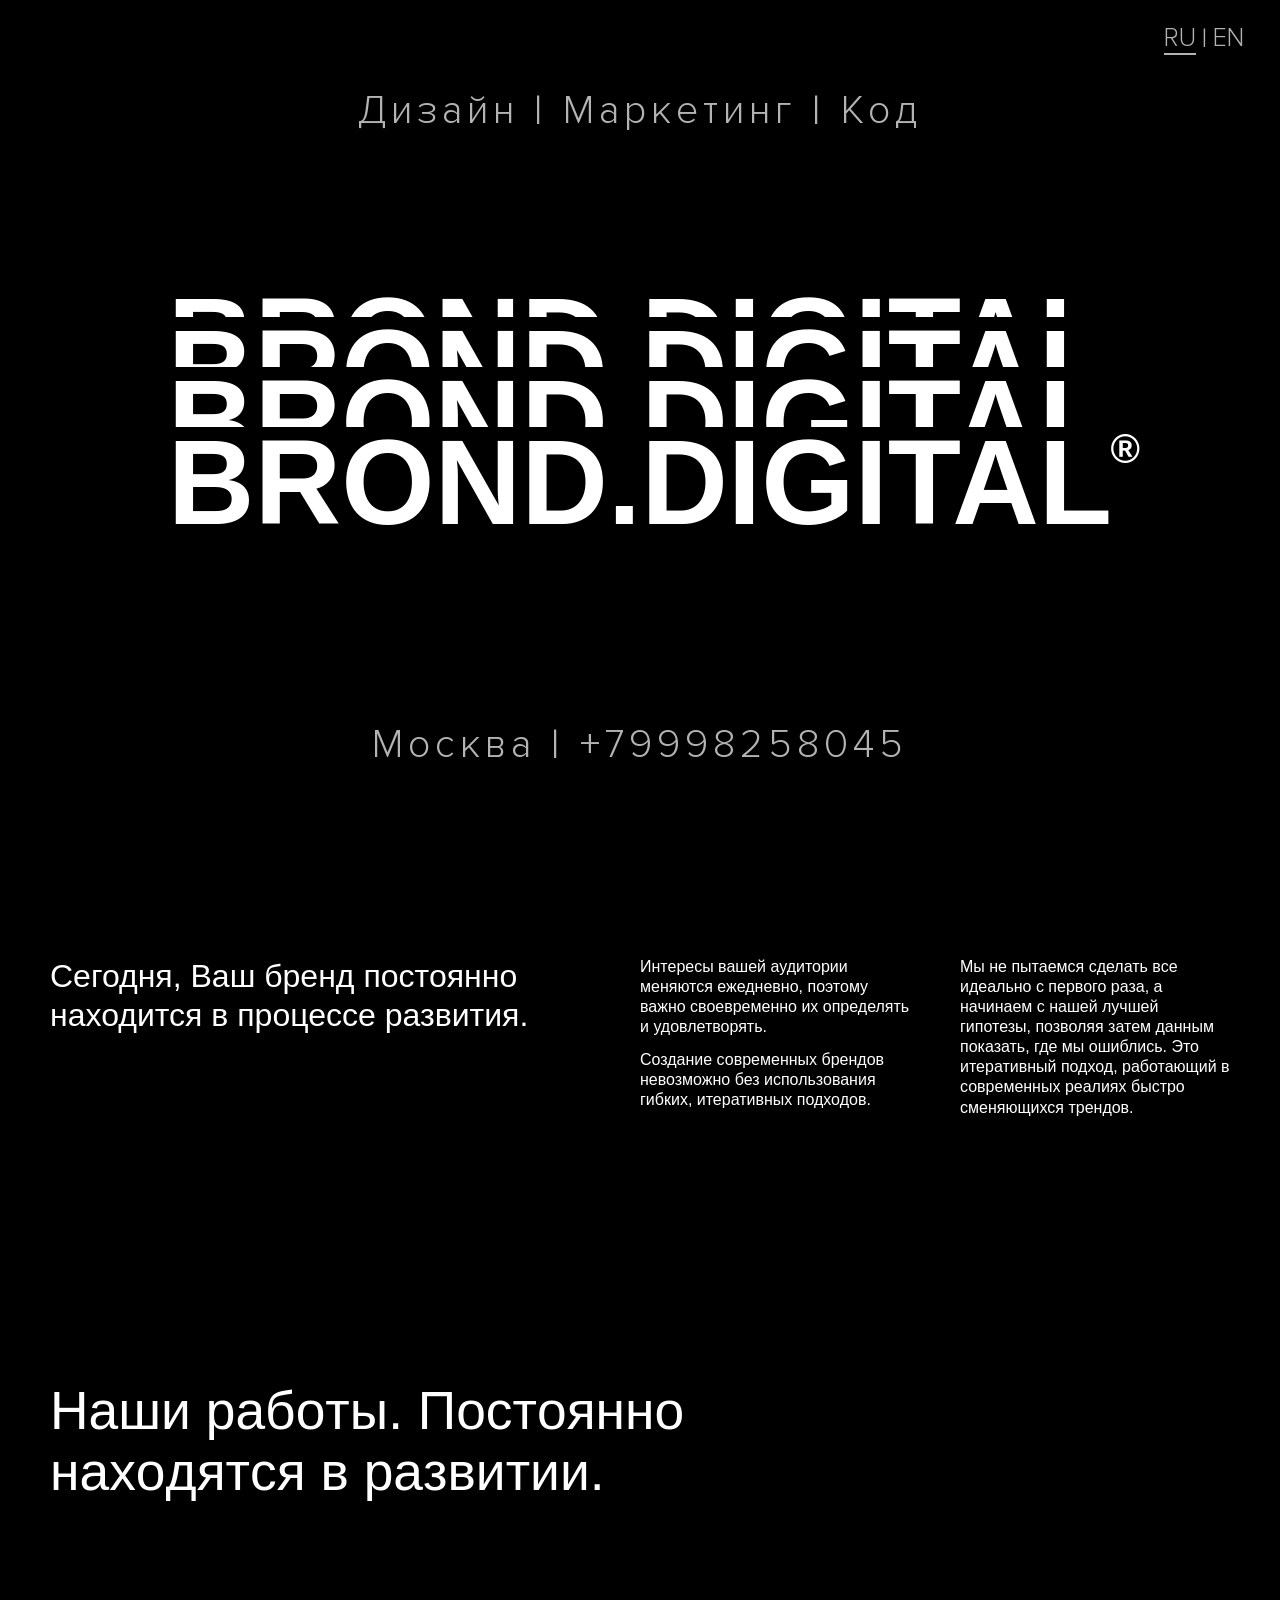
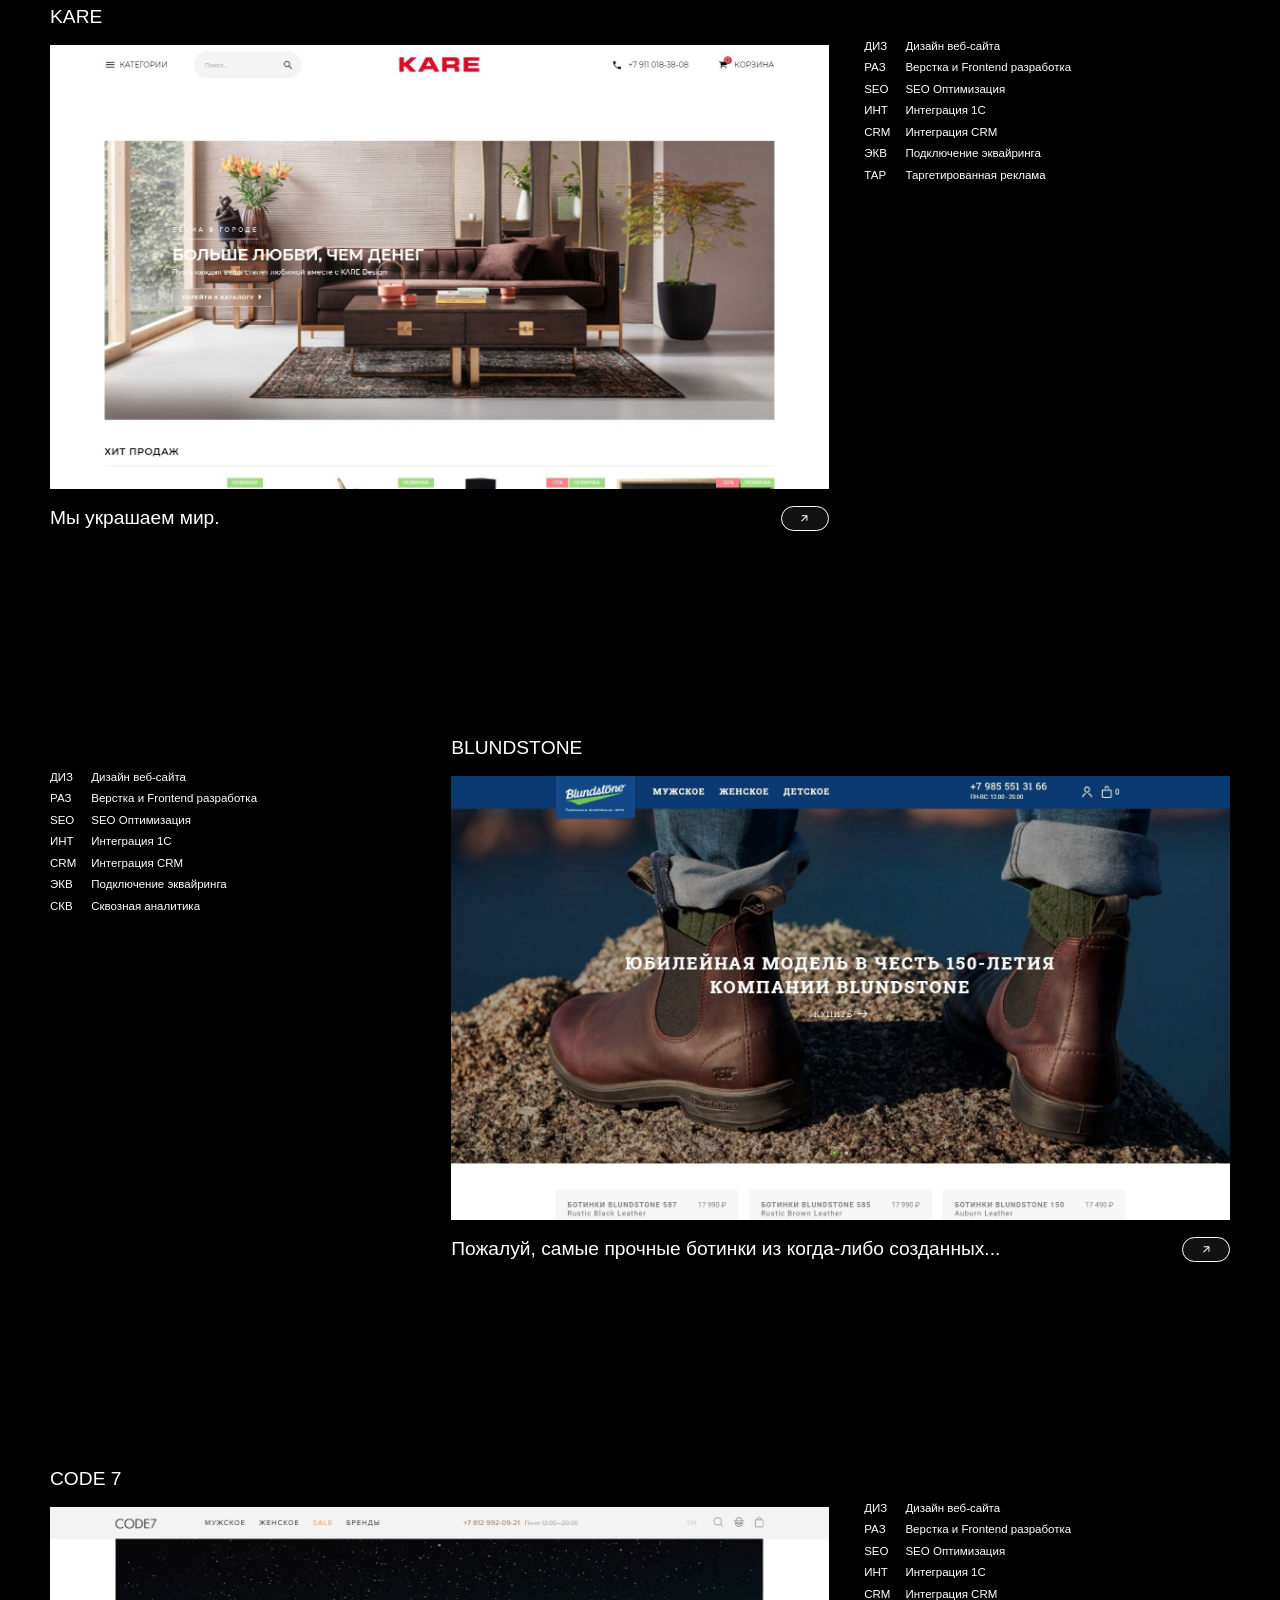
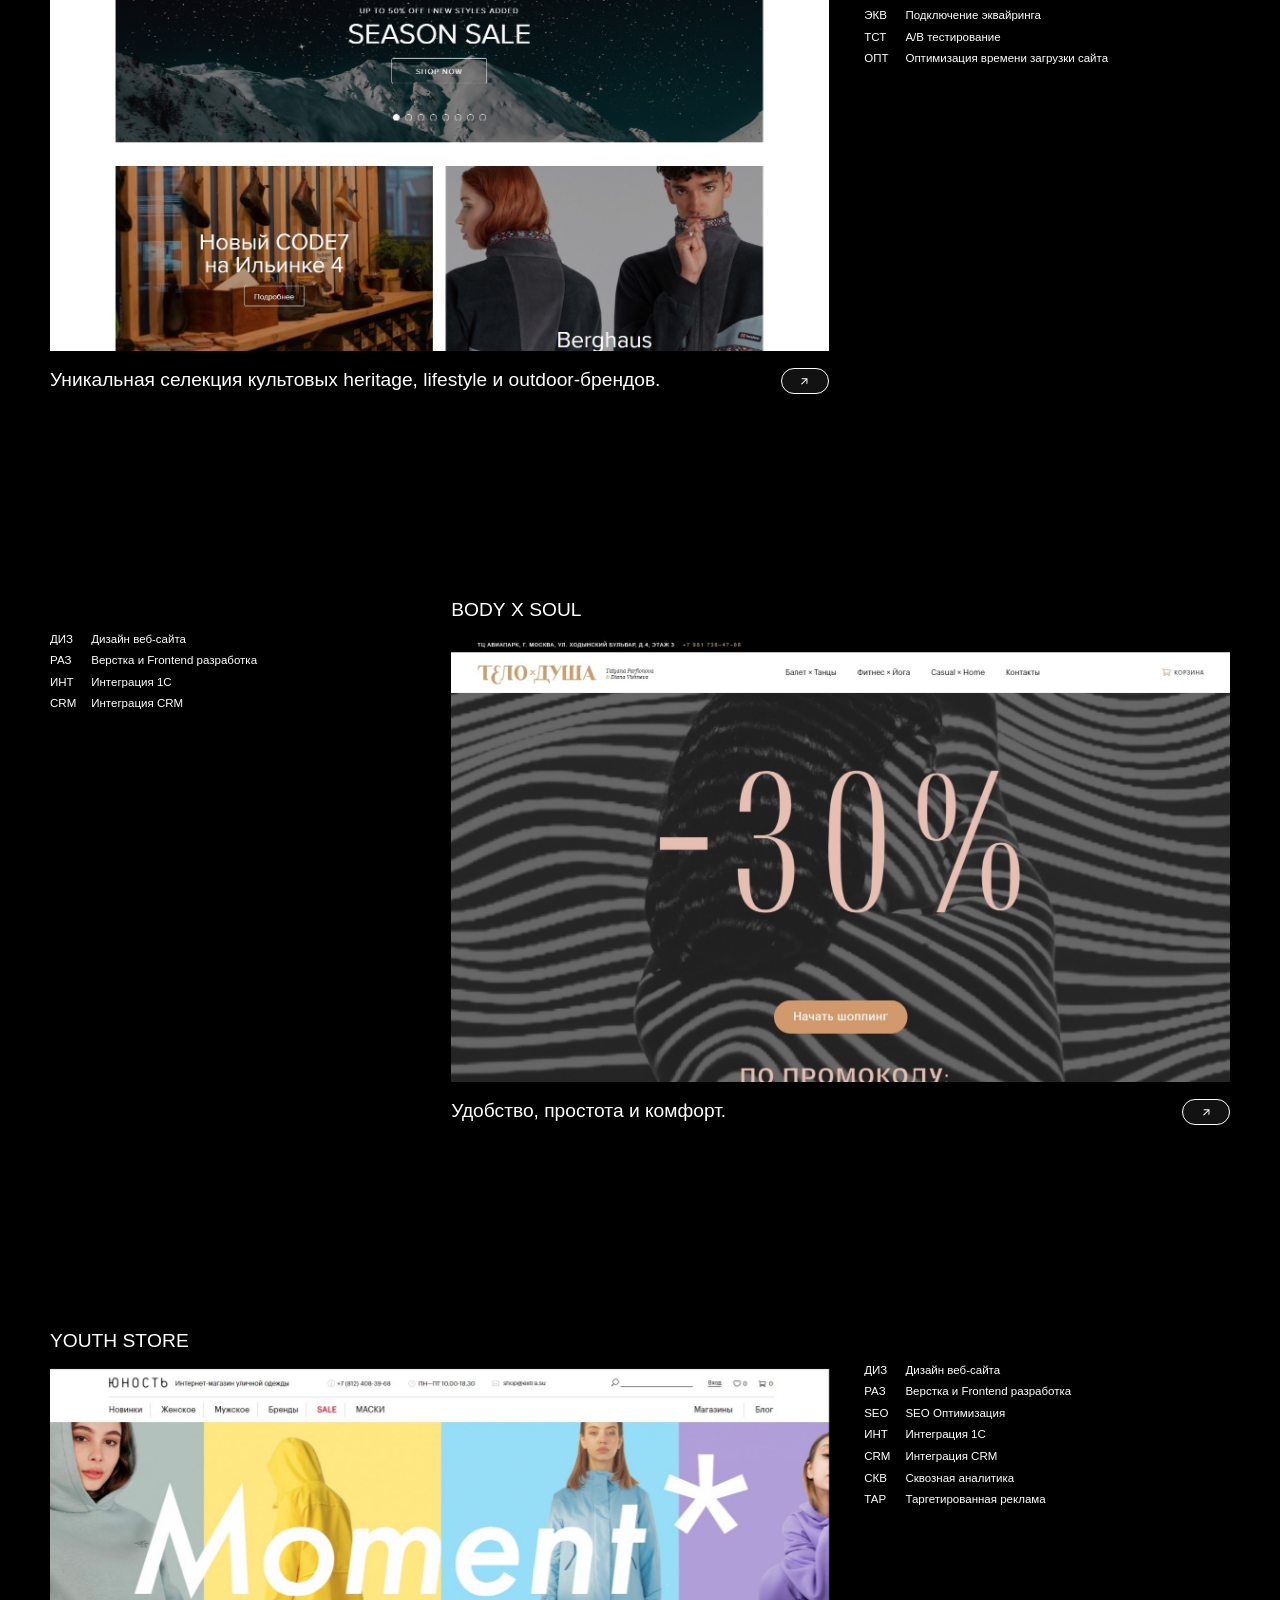
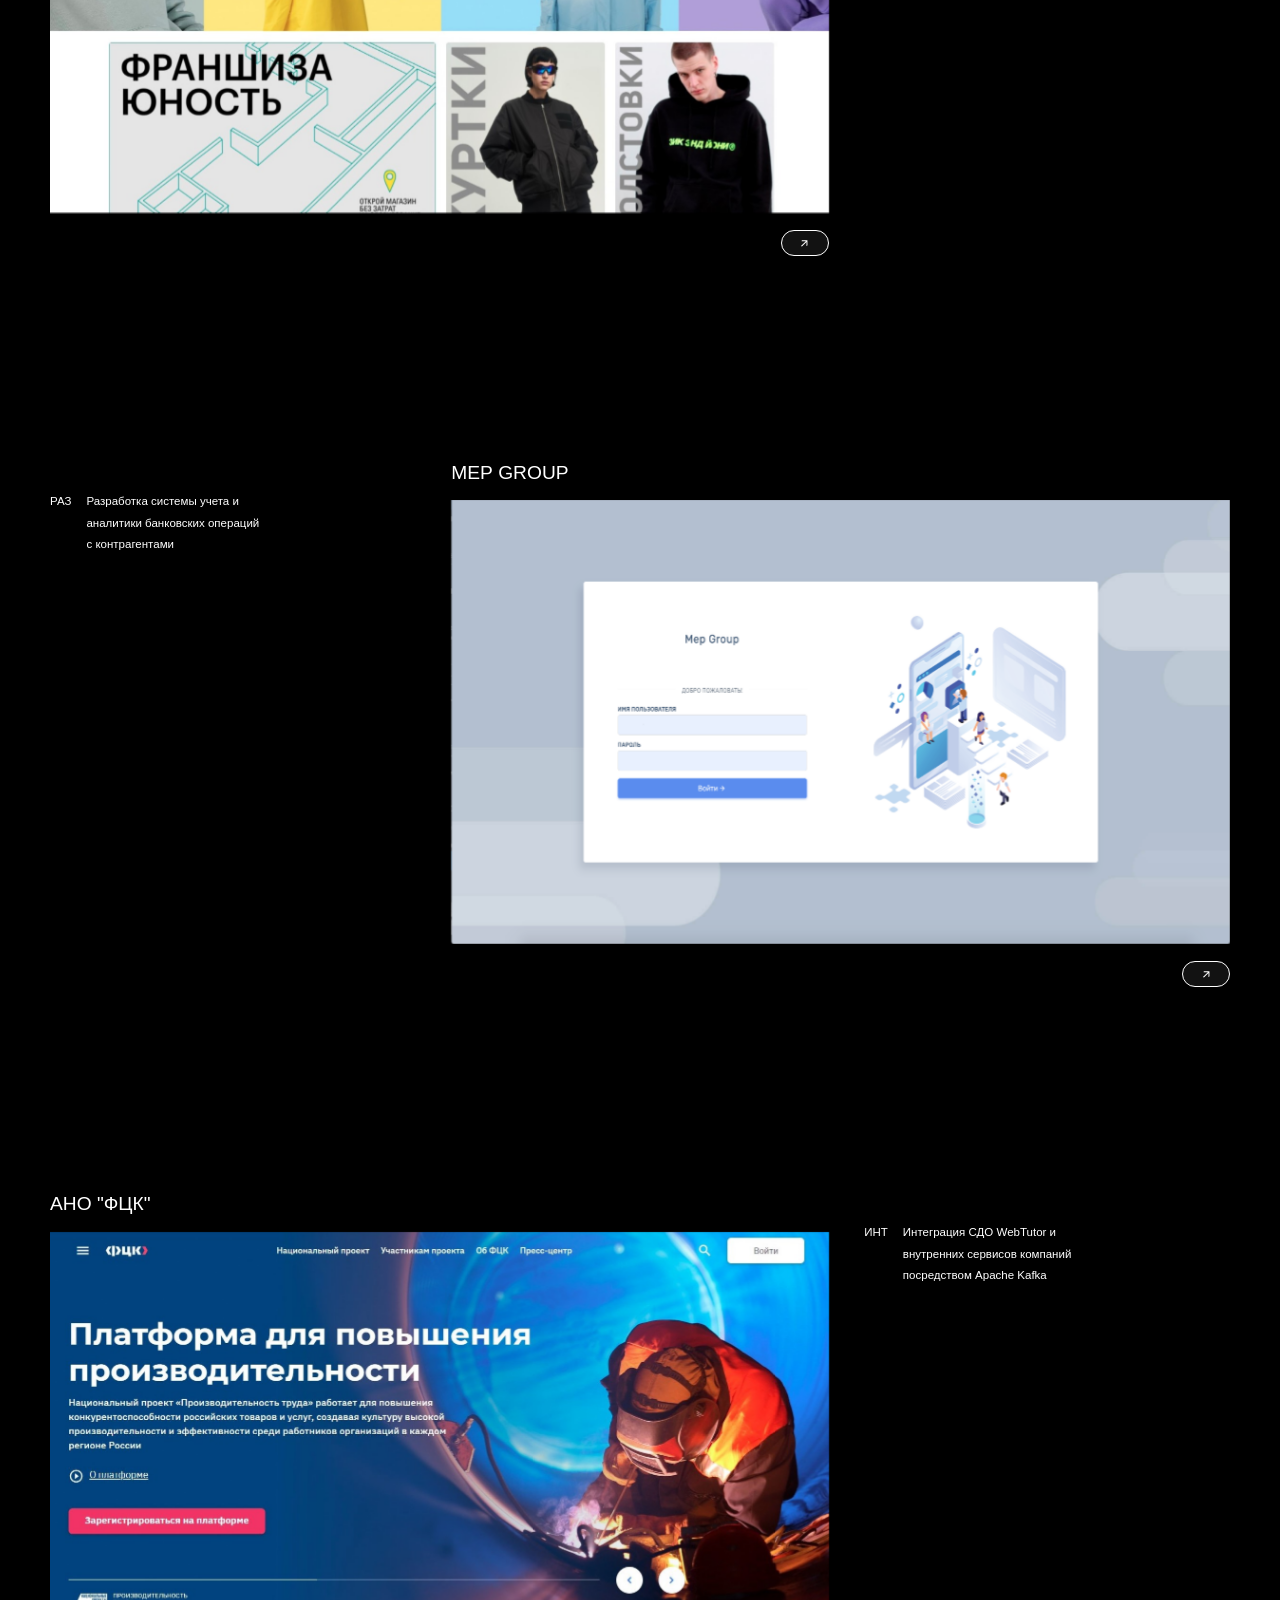
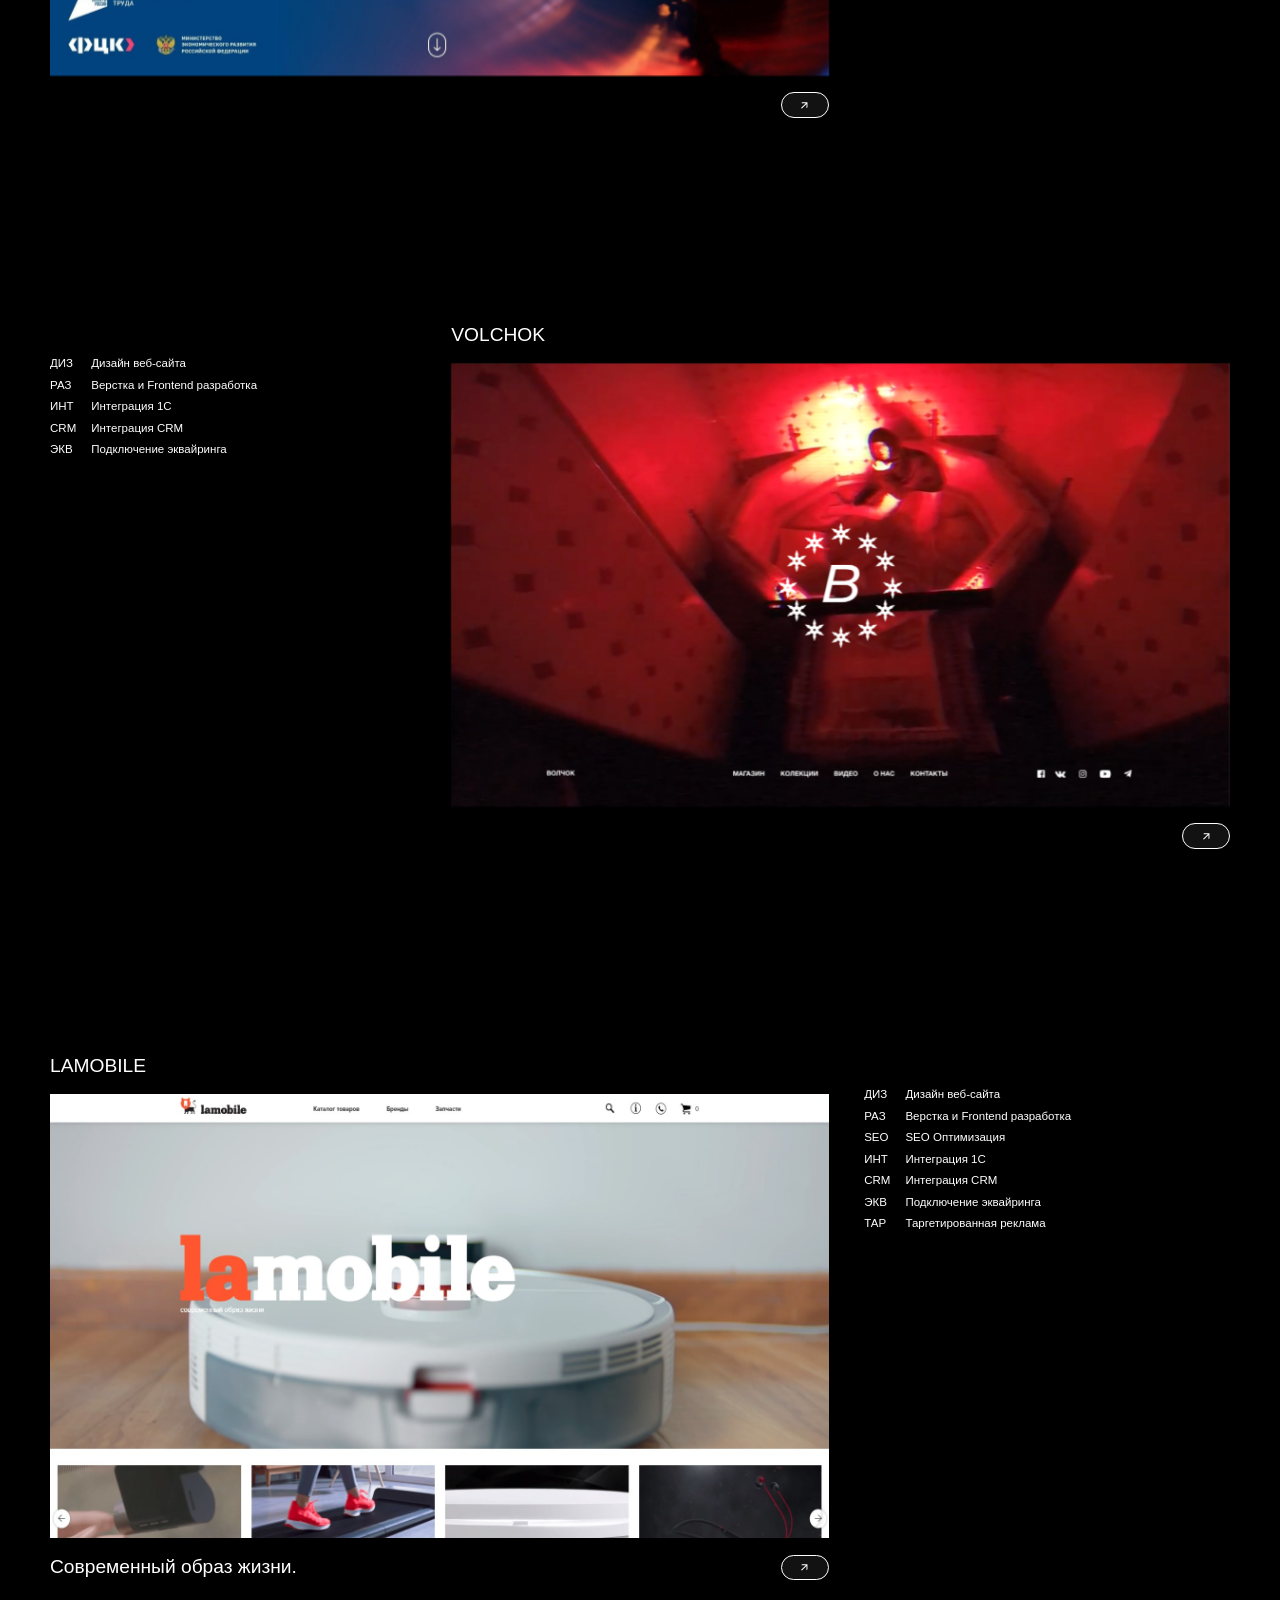
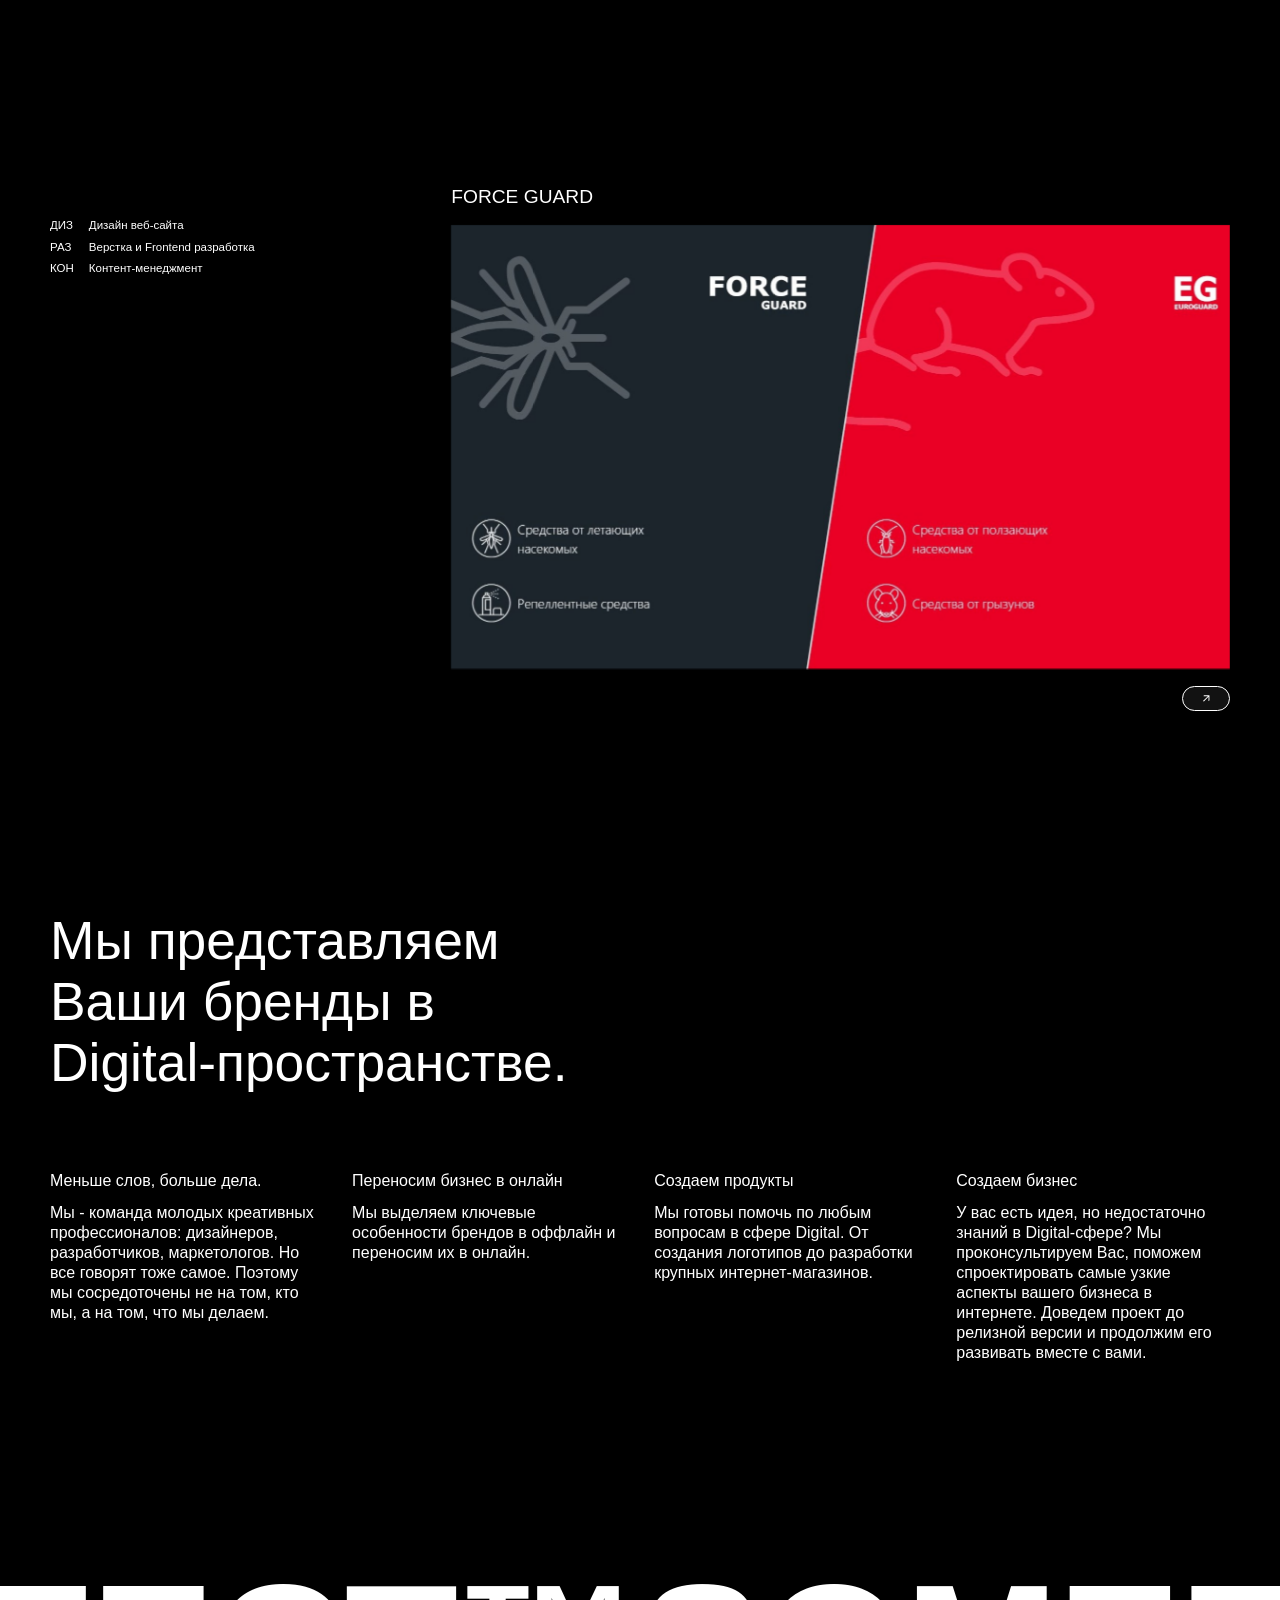
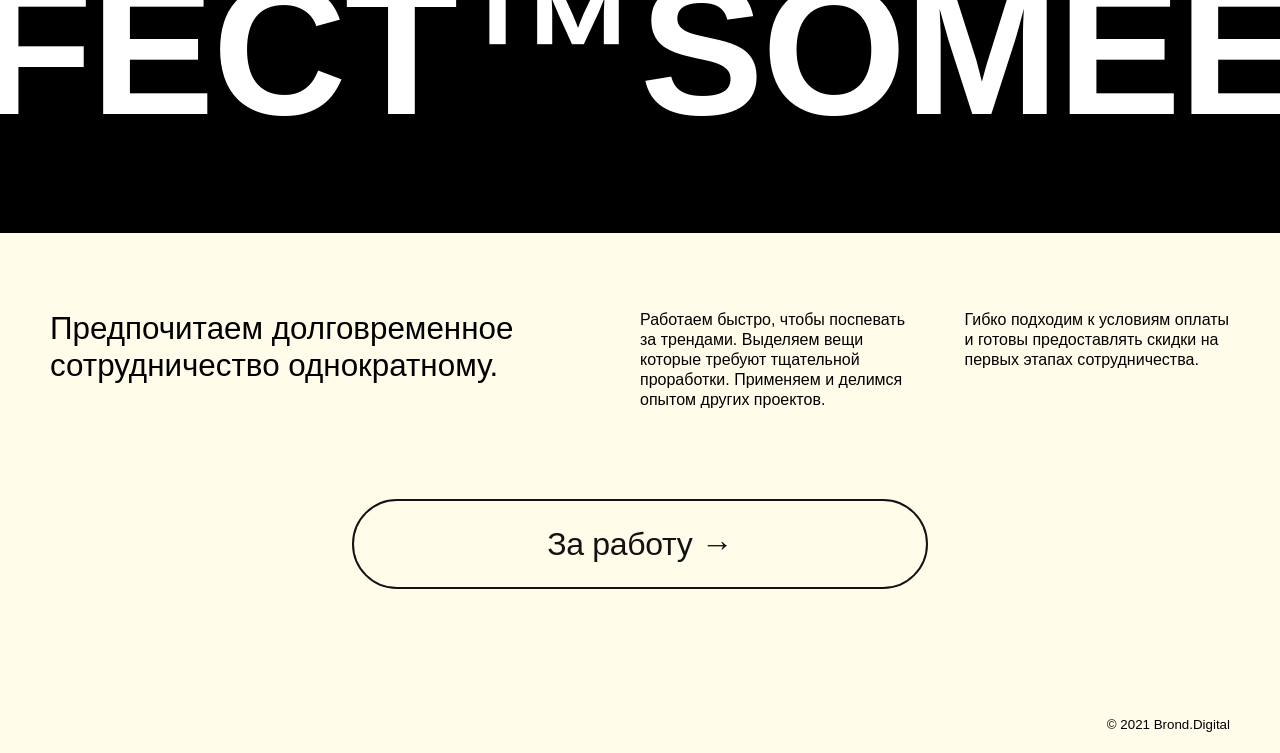
==== index.html @ 6db0ff49 "init" ====
<!DOCTYPE html>
<head>
    <meta charset="UTF-8">
    <title>Brond.Digital</title>
    <meta name="viewport" content="width=device-width, initial-scale=1.0, user-scalable=no">
    <meta http-equiv="x-dns-prefetch-control" content="on">
    <link rel="stylesheet" href="/css/main.css" type="text/css"/>
    <link rel="icon" href="/favicon.png" type="image/x-icon">
    <!--<script src="https://code.jquery.com/jquery-3.6.0.min.js" integrity="sha256-/xUj+3OJU5yExlq6GSYGSHk7tPXikynS7ogEvDej/m4=" crossorigin="anonymous"></script>-->
    <script src="/js/main.js"></script>
</head>
<body>
    <div class="site">
        <div class="lang-switch social onload"><a class="lang-ru" href="/">RU</a> | <a class="lang-en" href="/en">EN</a></div>
        <div class="center">
            <div class="heading">
              <span class="social onload"><span>Дизайн</span> | <span>Маркетинг</span> | <span>Код</span></span>  
            </div>           
            <div class="wrapper">
            <div class ="main_logo">
                <div class="container">
                <span class ="logo_txt test4" id="top" data-text="BROND.DIGITAL">BROND.DIGITAL</span>
                <span class ="logo_txt test2" id="upper" data-text="BROND.DIGITAL">BROND.DIGITAL</span>
                <span class = "logo_txt test3" id="middle" data-text="BROND.DIGITAL">BROND.DIGITAL</span>
                <div class="inner"><span class ="logo_txt  test" id="bottom" data-text="BROND.DIGITAL">BROND.DIGITAL</span><span class ="glitch logo_txt2 test" id="r" data-text="®">®</span></div>
                </div>
            </div>
            </div>
            <div class="heading"><a class="social onload" href="tel:+79998258045">Москва | +79998258045</a></div>
        </div>
       <!-- <section class="index-showreel">
          <video autoplay=""  width="100%" loop="" muted="" playsinline="" src="/img/main-page-video.mp4"></video>
        </section>-->
        <section>
          <div class="index-article">
            <div class="article-grid">
              <article class="tier_one_grid">
                <!--В цифровую эпоху, Ваш бренд всегда находится в бета-версии.-->
                Сегодня, Ваш бренд постоянно находится в процессе развития.
                <!--В цифровую эпоху, Ваш бренд всегда находится в стадии развития.-->
                <!--В цифровую эпоху, Ваш бренд всегда находится в развитии. -->
              </article>
              <div class="article-wrap">
              <article class="tier_two_grid mgn-r-30">
                <!--<p class="article-p">Это процесс постоянного развития.<br>Учитесь у своей аудитории и <br> растите вместе с ней.</p>-->
                <p class="article-p">Интересы вашей аудитории <br>меняются ежедневно, поэтому <br> важно своевременно их определять <br> и удовлетворять.</p>
                <!--<p class="article-p">Интересы вашей аудитории меняются ежедневно, поэтому важно своевременно их определять и удовлетворять.</p>-->
                
                <p class="article-p2">Создание современных брендов<br>невозможно без использования гибких, итеративных подходов.<br>
              </article>
              <article class="tier_two_grid">
                <!--<p class="article-p">Мы не пытаемся сделать все идеально с первого раза, а начинаем с нашей лучшей гипотезы, позволяя затем данным показать, где мы ошиблись. Это итеративный подход. Он не всегда хорош для эго. Но он лучше для бизнеса.</p>-->
                <p class="article-p">Мы не пытаемся сделать все идеально с первого раза, а начинаем с нашей лучшей гипотезы, позволяя затем данным показать, где мы ошиблись. Это итеративный подход, работающий в современных реалиях быстро сменяющихся трендов.</p>
                <!--<p class="article-p">Мы не пытаемся сделать все идеально с первого раза, а начинаем с нашей лучшей гипотезы, позволяя затем данным показать, где мы ошиблись. Использование итеративного подхода не всегда хорошо для эго, но он лучше для бизнеса.</p>-->
              </article>
            </div>
            </div>
          </div>
        </section>

        <section> 
            <div class="index-article-tag">
                <div class="anim-items-wrap animation-delay-2">
                  <h2 class="article-tag-h">
                    <span class="anim-items block" style="animation-delay: 25ms;">Н</span>
                    <span class="anim-items block" style="animation-delay: 50ms;">а</span>
                    <span class="anim-items block" style="animation-delay: 75ms;">ш</span>
                    <span class="anim-items block" style="animation-delay: 100ms;">и</span>
                    <span class="anim-items block" style="animation-delay: 125ms;"> </span>
                    <span class="anim-items block" style="animation-delay: 150ms;">р</span>
                    <span class="anim-items block" style="animation-delay: 175ms;">а</span>
                    <span class="anim-items block" style="animation-delay: 200ms;">б</span>
                    <span class="anim-items block" style="animation-delay: 225ms;">о</span>
                    <span class="anim-items block" style="animation-delay: 250ms;">т</span>
                    <span class="anim-items block" style="animation-delay: 275ms;">ы</span>
                    <span class="anim-items block" style="animation-delay: 300ms;">.</span>
                    <span class="anim-items block" style="animation-delay: 325ms;"> </span>
                    <span class="anim-items block" style="animation-delay: 350ms;">П</span>
                    <span class="anim-items block" style="animation-delay: 375ms;">о</span>
                    <span class="anim-items block" style="animation-delay: 400ms;">с</span>
                    <span class="anim-items block" style="animation-delay: 425ms;">т</span>
                    <span class="anim-items block" style="animation-delay: 450ms;">о</span>
                    <span class="anim-items block" style="animation-delay: 475ms;">я</span>
                    <span class="anim-items block" style="animation-delay: 500ms;">н</span>
                    <span class="anim-items block" style="animation-delay: 525ms;">н</span>
                    <span class="anim-items block" style="animation-delay: 550ms;">о</span>
                  </h2>
                </div>
                <div class="anim-items-wrap animation-delay-2">
                  <h2 class="article-tag-h">
                    <span class="anim-items block" style="animation-delay: 25ms;">н</span>
                    <span class="anim-items block" style="animation-delay: 50ms;">а</span>
                    <span class="anim-items block" style="animation-delay: 75ms;">х</span>
                    <span class="anim-items block" style="animation-delay: 100ms;">о</span>
                    <span class="anim-items block" style="animation-delay: 125ms;">д</span>
                    <span class="anim-items block" style="animation-delay: 150ms;">я</span>
                    <span class="anim-items block" style="animation-delay: 175ms;">т</span>
                    <span class="anim-items block" style="animation-delay: 200ms;">с</span>
                    <span class="anim-items block" style="animation-delay: 225ms;">я</span>
                    <span class="anim-items block" style="animation-delay: 250ms;"> </span>
                    <span class="anim-items block" style="animation-delay: 275ms;">в</span>
                    <span class="anim-items block" style="animation-delay: 300ms;"> </span>
                    <span class="anim-items block" style="animation-delay: 325ms;">р</span>
                    <span class="anim-items block" style="animation-delay: 350ms;">а</span>
                    <span class="anim-items block" style="animation-delay: 375ms;">з</span>
                    <span class="anim-items block" style="animation-delay: 400ms;">в</span>
                    <span class="anim-items block" style="animation-delay: 425ms;">и</span>
                    <span class="anim-items block" style="animation-delay: 450ms;">т</span>
                    <span class="anim-items block" style="animation-delay: 475ms;">и</span>
                    <span class="anim-items block" style="animation-delay: 500ms;">и</span>
                    <span class="anim-items block" style="animation-delay: 525ms;">.</span>
                  </h2>
                </div>  
          </div>
        </section>
        <section>
          <div class="project-item">            
            <div class="project-item-inner">             
            <div class="video-block">
              <div class="anim-items-wrap animation-delay-2">
                <h2 class="project-h">
                  <span class="anim-items block" style="animation-delay: 25ms;">K</span>
                  <span class="anim-items block" style="animation-delay: 50ms;">a</span>
                  <span class="anim-items block" style="animation-delay: 75ms;">r</span>
                  <span class="anim-items block" style="animation-delay: 100ms;">e</span>
                </h2>
              </div>
              <!--<video autoplay="" width="100%" loop="" muted="" playsinline="" src="https://player.vimeo.com/external/452432775.hd.mp4?s=66675bf1d0acd5d9465d58124c66b806ba27b640&amp;profile_id=174">
              </video>-->
              <a href="https://karedesign.ru" rel="noopener noreferrer" target="_blank">
                <img class="project-img" src="/img/Raw/KARE.jpg" alt=""/>
              </a>
              <div class="project-item-footer">
                <span>Мы украшаем мир.</span>  
                <a href="https://karedesign.ru" rel="noopener noreferrer" target="_blank">
                  <div role="presentation">
                    <button type="button" class="button project-item-footer-button">
                      <svg class="rotate-45-ccw" viewBox="0 0 19 18" fill="none">
                        <path fill-rule="evenodd" clip-rule="evenodd" d="M14.5858 10.0001H0V8.00008H14.5858L8.29289 1.70718L9.70711 0.292969L18.4142 9.00008L9.70711 17.7072L8.29289 16.293L14.5858 10.0001Z" fill="white"></path>
                      </svg>
                    </button>
                  </div>
                </a> 
              </div>
            </div>
            <div class="worklist">
              <ul>
                <li>ДИЗ</li>
                <li>РАЗ</li>
                <li>SEO</li>
                <li>ИНТ</li>
                <li>CRM</li>
                <li>ЭКВ</li>
                <li>ТАР</li>
              </ul>
              <ul class="definition">
                <li>Дизайн веб-сайта</li>
                <li>Верстка и Frontend разработка</li>
                <li>SEO Оптимизация</li>
                <li>Интеграция 1C </li>
                <li>Интеграция CRM </li>
                <li>Подключение эквайринга</li>
                <li>Таргетированная реклама</li>
              </ul>
            </div>
            </div>
          </div>
        </section> 
        <section>
          <div class="project-item">          
            <div class="project-item-inner-reverse">             
            <div class="video-block">
              <div class="anim-items-wrap animation-delay-2">
                <h2 class="project-h">
                  <span class="anim-items block" style="animation-delay: 25ms;">B</span>
                  <span class="anim-items block" style="animation-delay: 50ms;">l</span>
                  <span class="anim-items block" style="animation-delay: 75ms;">u</span>
                  <span class="anim-items block" style="animation-delay: 100ms;">n</span>
                  <span class="anim-items block" style="animation-delay: 125ms;">d</span>
                  <span class="anim-items block" style="animation-delay: 150ms;">s</span>
                  <span class="anim-items block" style="animation-delay: 175ms;">t</span>
                  <span class="anim-items block" style="animation-delay: 200ms;">o</span>
                  <span class="anim-items block" style="animation-delay: 225ms;">n</span>
                  <span class="anim-items block" style="animation-delay: 250ms;">e</span>
                </h2>
            </div>
            <a href="https://blundstone.ru" rel="noopener noreferrer" target="_blank">
              <img class="project-img" src="/img/Raw/Blundstone.jpg" alt=""/>
            </a>
              <div class="project-item-footer">
                <span>Пожалуй, самые прочные ботинки из когда-либо созданных...</span>  
                <a href="https://blundstone.ru" rel="noopener noreferrer" target="_blank">
                  <div role="presentation">
                    <button type="button" class="button project-item-footer-button">
                      <svg class="rotate-45-ccw" viewBox="0 0 19 18" fill="none">
                        <path fill-rule="evenodd" clip-rule="evenodd" d="M14.5858 10.0001H0V8.00008H14.5858L8.29289 1.70718L9.70711 0.292969L18.4142 9.00008L9.70711 17.7072L8.29289 16.293L14.5858 10.0001Z" fill="white"></path>
                      </svg>
                    </button>
                  </div>
                </a> 
              </div>
            </div>
            <div class="worklist-reverse">
              <ul>
                <li>ДИЗ</li>
                <li>РАЗ</li>
                <li>SEO</li>
                <li>ИНТ</li>
                <li>CRM</li>
                <li>ЭКВ</li>
                <li>СКВ</li>
              </ul>
              <ul class="definition">
                <li>Дизайн веб-сайта</li>
                <li>Верстка и Frontend разработка</li>
                <li>SEO Оптимизация</li>
                <li>Интеграция 1C </li>
                <li>Интеграция CRM </li>
                <li>Подключение эквайринга</li>
                <li>Сквозная аналитика</li>
              </ul>
            </div>
            </div>
          </div>
        </section>
        <section>
          <div class="project-item">          
            <div class="project-item-inner">             
            <div class="video-block">
              <div class="anim-items-wrap animation-delay-2">
                <h2 class="project-h">
                  <span class="anim-items block" style="animation-delay: 25ms;">C</span>
                  <span class="anim-items block" style="animation-delay: 50ms;">o</span>
                  <span class="anim-items block" style="animation-delay: 75ms;">d</span>
                  <span class="anim-items block" style="animation-delay: 100ms;">e</span>
                  <span class="anim-items block" style="animation-delay: 125ms;"> </span>
                  <span class="anim-items block" style="animation-delay: 150ms;">7</span>
              </h2>
            </div>
            <a href="https://code7.ru" rel="noopener noreferrer" target="_blank">
              <img class="project-img" src="/img/Raw/Code7.jpg" alt=""/>
            </a>
              <div class="project-item-footer">
                <span>Уникальная селекция культовых heritage, lifestyle и outdoor-брендов.</span>  
                <a href="https://code7.ru" rel="noopener noreferrer" target="_blank">
                  <div role="presentation">
                    <button type="button" class="button project-item-footer-button">
                      <svg class="rotate-45-ccw" viewBox="0 0 19 18" fill="none">
                        <path fill-rule="evenodd" clip-rule="evenodd" d="M14.5858 10.0001H0V8.00008H14.5858L8.29289 1.70718L9.70711 0.292969L18.4142 9.00008L9.70711 17.7072L8.29289 16.293L14.5858 10.0001Z" fill="white"></path>
                      </svg>
                    </button>
                  </div>
                </a> 
              </div>
            </div>
            <div class="worklist">
              <ul>
                <li>ДИЗ</li>
                <li>РАЗ</li>
                <li>SEO</li>
                <li>ИНТ</li>
                <li>CRM</li>
                <li>ЭКВ</li>
                <li>ТСТ</li>
                <li>ОПТ</li>
              </ul>
              <ul class="definition">
                <li>Дизайн веб-сайта</li>
                <li>Верстка и Frontend разработка</li>
                <li>SEO Оптимизация</li>
                <li>Интеграция 1C </li>
                <li>Интеграция CRM </li>
                <li>Подключение эквайринга</li>
                <li>A/B тестирование</li>
                <li>Оптимизация времени загрузки сайта</li>               
              </ul>
            </div>
            </div>
          </div>
        </section>
        <section>
          <div class="project-item">          
            <div class="project-item-inner-reverse">             
            <div class="video-block">
              <div class="anim-items-wrap animation-delay-2">
                <h2 class="project-h">
                  <span class="anim-items block" style="animation-delay: 25ms;">B</span>
                  <span class="anim-items block" style="animation-delay: 50ms;">o</span>
                  <span class="anim-items block" style="animation-delay: 75ms;">d</span>
                  <span class="anim-items block" style="animation-delay: 100ms;">y</span>
                  <span class="anim-items block" style="animation-delay: 125ms;"> </span>
                  <span class="anim-items block" style="animation-delay: 150ms;">X</span>
                  <span class="anim-items block" style="animation-delay: 175ms;"> </span>
                  <span class="anim-items block" style="animation-delay: 200ms;">S</span>
                  <span class="anim-items block" style="animation-delay: 225ms;">o</span>
                  <span class="anim-items block" style="animation-delay: 250ms;">u</span>
                  <span class="anim-items block" style="animation-delay: 275ms;">l</span>
              </h2>
              </div>
              <!--<video autoplay="" width="100%" loop="" muted="" playsinline="" src="https://player.vimeo.com/external/452433455.hd.mp4?s=dbf802fc05e045d0e214e50eb95d7a4d56984fcf&amp;profile_id=174">
              </video>-->
              <a href="http://teloidusha.store" rel="noopener noreferrer" target="_blank">
                <img class="project-img" src="/img/Raw/t&d.jpg" alt=""/>
              </a>
              <div class="project-item-footer">
                <span>Удобство, простота и комфорт.</span>  
                <a href="http://teloidusha.store" rel="noopener noreferrer" target="_blank">
                  <div role="presentation">
                    <button type="button" class="button project-item-footer-button">
                      <svg class="rotate-45-ccw" viewBox="0 0 19 18" fill="none">
                        <path fill-rule="evenodd" clip-rule="evenodd" d="M14.5858 10.0001H0V8.00008H14.5858L8.29289 1.70718L9.70711 0.292969L18.4142 9.00008L9.70711 17.7072L8.29289 16.293L14.5858 10.0001Z" fill="white"></path>
                      </svg>
                    </button>
                  </div>
                </a> 
              </div>
            </div>
            <div class="worklist-reverse">
              <ul>
                <li>ДИЗ</li>
                <li>РАЗ</li>
                <li>ИНТ</li>
                <li>CRM</li>
              </ul>
              <ul class="definition">
                <li>Дизайн веб-сайта</li>
                <li>Верстка и Frontend разработка</li>
                <li>Интеграция 1C </li>
                <li>Интеграция CRM </li>
              </ul>
            </div>
            </div>
          </div>
        </section>
        <section>
          <div class="project-item">          
            <div class="project-item-inner">             
            <div class="video-block">
              <div class="anim-items-wrap animation-delay-2">
                <h2 class="project-h">
                  <span class="anim-items block" style="animation-delay: 25ms;">Y</span>
                  <span class="anim-items block" style="animation-delay: 50ms;">o</span>
                  <span class="anim-items block" style="animation-delay: 75ms;">u</span>
                  <span class="anim-items block" style="animation-delay: 100ms;">t</span>
                  <span class="anim-items block" style="animation-delay: 125ms;">h</span>
                  <span class="anim-items block" style="animation-delay: 150ms;"> </span>
                  <span class="anim-items block" style="animation-delay: 175ms;">S</span>
                  <span class="anim-items block" style="animation-delay: 200ms;">t</span>
                  <span class="anim-items block" style="animation-delay: 225ms;">o</span>
                  <span class="anim-items block" style="animation-delay: 250ms;">r</span>
                  <span class="anim-items block" style="animation-delay: 250ms;">e</span>
              </h2>
            </div>
              <!--<video autoplay="" width="100%" loop="" muted="" playsinline="" src="https://player.vimeo.com/external/452482307.hd.mp4?s=b187397e6a877fd71ca10a4cbdfc4cfbd380b2fc&amp;profile_id=174">
              </video>-->
              <a href="https://youthstore.ru" rel="noopener noreferrer" target="_blank">
                <img class="project-img" src="/img/Raw/youth.jpg" alt=""/>
              </a>
              <div class="project-item-footer">
                <span></span>  
                <a href="https://youthstore.ru" rel="noopener noreferrer" target="_blank">
                  <div role="presentation">
                    <button type="button" class="button project-item-footer-button">
                      <svg class="rotate-45-ccw" viewBox="0 0 19 18" fill="none">
                        <path fill-rule="evenodd" clip-rule="evenodd" d="M14.5858 10.0001H0V8.00008H14.5858L8.29289 1.70718L9.70711 0.292969L18.4142 9.00008L9.70711 17.7072L8.29289 16.293L14.5858 10.0001Z" fill="white"></path>
                      </svg>
                    </button>
                  </div>
                </a> 
              </div>
            </div>
            <div class="worklist">
              <ul>

                <li>ДИЗ</li>
                <li>РАЗ</li>
                <li>SEO</li>
                <li>ИНТ</li>
                <li>CRM</li>
                <li>СКВ</li>
                <li>ТАР</li>
              </ul>
              <ul class="definition">
                <li>Дизайн веб-сайта</li>
                <li>Верстка и Frontend разработка</li>
                <li>SEO Оптимизация</li>
                <li>Интеграция 1C </li>
                <li>Интеграция CRM </li>
                <li>Сквозная аналитика</li>
                <li>Таргетированная реклама</li>
              </ul>
            </div>
            </div>
          </div>
        </section>
        <section>
          <div class="project-item">          
            <div class="project-item-inner-reverse">             
            <div class="video-block">
              <div class="anim-items-wrap animation-delay-2">
                <h2 class="project-h">
                  <span class="anim-items block" style="animation-delay: 25ms;">M</span>
                  <span class="anim-items block" style="animation-delay: 50ms;">E</span>
                  <span class="anim-items block" style="animation-delay: 75ms;">P</span>
                  <span class="anim-items block" style="animation-delay: 100ms;"> </span>
                  <span class="anim-items block" style="animation-delay: 125ms;">G</span>
                  <span class="anim-items block" style="animation-delay: 150ms;">R</span>
                  <span class="anim-items block" style="animation-delay: 175ms;">O</span>
                  <span class="anim-items block" style="animation-delay: 200ms;">U</span>
                  <span class="anim-items block" style="animation-delay: 225ms;">P</span>
                  <!--<span class="anim-items block" style="animation-delay: 250ms;">U</span>
                  <span class="anim-items block" style="animation-delay: 275ms;">P</span>-->
              </h2>
            </div>
            <a href="https://mep-group.ru" rel="noopener noreferrer" target="_blank">
              <img class="project-img" src="/img/Raw/mep_group.png" alt=""/>
            </a>
              <div class="project-item-footer">
                <span></span>  
                <a href="https://mep-group.ru" rel="noopener noreferrer" target="_blank">
                  <div role="presentation">
                    <button type="button" class="button project-item-footer-button">
                      <svg class="rotate-45-ccw" viewBox="0 0 19 18" fill="none">
                        <path fill-rule="evenodd" clip-rule="evenodd" d="M14.5858 10.0001H0V8.00008H14.5858L8.29289 1.70718L9.70711 0.292969L18.4142 9.00008L9.70711 17.7072L8.29289 16.293L14.5858 10.0001Z" fill="white"></path>
                      </svg>
                    </button>
                  </div>
                </a> 
              </div>
            </div>
            <div class="worklist-reverse">
              <ul>
                <li>РАЗ</li>
                <!--<li>РАЗ</li>
                <li>КОН</li>-->
              </ul>
              <ul class="definition">
                <li>Разработка системы учета и </li>
                <li>аналитики банковских операций </li>
                <li>с контрагентами</li>
              </ul>
            </div>
            </div>
          </div>
        </section>
        <section>
          <div class="project-item">          
            <div class="project-item-inner">             
            <div class="video-block">
              <div class="anim-items-wrap animation-delay-2">
                <h2 class="project-h">
                  <span class="anim-items block" style="animation-delay: 25ms;">А</span>
                  <span class="anim-items block" style="animation-delay: 50ms;">Н</span>
                  <span class="anim-items block" style="animation-delay: 75ms;">О</span>
                  <span class="anim-items block" style="animation-delay: 100ms;"> </span>
                  <span class="anim-items block" style="animation-delay: 125ms;">"</span>
                  <span class="anim-items block" style="animation-delay: 150ms;">Ф</span>
                  <span class="anim-items block" style="animation-delay: 175ms;">Ц</span>
                  <span class="anim-items block" style="animation-delay: 200ms;">К</span>
                  <span class="anim-items block" style="animation-delay: 225ms;">"</span>
              </h2>
            </div>
              <!--<video autoplay="" width="100%" loop="" muted="" playsinline="" src="https://player.vimeo.com/external/452482307.hd.mp4?s=b187397e6a877fd71ca10a4cbdfc4cfbd380b2fc&amp;profile_id=174">
              </video>-->
              <a href="https://производительность.рф/ru/" rel="noopener noreferrer" target="_blank">
                <img class="project-img" src="/img/Raw/production.jpg" alt=""/>
              </a>
              <div class="project-item-footer">
                <span></span>  
                <a href="https://производительность.рф/ru/" rel="noopener noreferrer" target="_blank">
                  <div role="presentation">
                    <button type="button" class="button project-item-footer-button">
                      <svg class="rotate-45-ccw" viewBox="0 0 19 18" fill="none">
                        <path fill-rule="evenodd" clip-rule="evenodd" d="M14.5858 10.0001H0V8.00008H14.5858L8.29289 1.70718L9.70711 0.292969L18.4142 9.00008L9.70711 17.7072L8.29289 16.293L14.5858 10.0001Z" fill="white"></path>
                      </svg>
                    </button>
                  </div>
                </a> 
              </div>
            </div>
            <div class="worklist">
              <ul>
                <li>ИНТ</li>
              </ul>
              <ul class="definition">
                <li>Интеграция СДО WebTutor и </li>
                <li>внутренних сервисов компаний</li>
                <li>посредством Apache Kafka</li>
              </ul>
            </div>
            </div>
          </div>
        </section>

        <section>
          <div class="project-item">          
            <div class="project-item-inner-reverse">             
            <div class="video-block">
              <div class="anim-items-wrap animation-delay-2">
                <h2 class="project-h">
                  <span class="anim-items block" style="animation-delay: 25ms;">V</span>
                  <span class="anim-items block" style="animation-delay: 50ms;">o</span>
                  <span class="anim-items block" style="animation-delay: 75ms;">l</span>
                  <span class="anim-items block" style="animation-delay: 100ms;">c</span>
                  <span class="anim-items block" style="animation-delay: 125ms;">h</span>
                  <span class="anim-items block" style="animation-delay: 150ms;">o</span>
                  <span class="anim-items block" style="animation-delay: 175ms;">k</span>
              </h2>
            </div>
            <a href="https://volchok.ru" rel="noopener noreferrer" target="_blank">
              <img class="project-img" src="/img/Raw/volchok.png" alt=""/>
            </a>
              <div class="project-item-footer">
                <span></span>  
                <a href="https://volchok.ru" rel="noopener noreferrer" target="_blank">
                  <div role="presentation">
                    <button type="button" class="button project-item-footer-button">
                      <svg class="rotate-45-ccw" viewBox="0 0 19 18" fill="none">
                        <path fill-rule="evenodd" clip-rule="evenodd" d="M14.5858 10.0001H0V8.00008H14.5858L8.29289 1.70718L9.70711 0.292969L18.4142 9.00008L9.70711 17.7072L8.29289 16.293L14.5858 10.0001Z" fill="white"></path>
                      </svg>
                    </button>
                  </div>
                </a> 
              </div>
            </div>
            <div class="worklist-reverse">
                <ul>
                  <li>ДИЗ</li>
                  <li>РАЗ</li>
                  <li>ИНТ</li>
                  <li>CRM</li>
                  <li>ЭКВ</li>
                </ul>
                <ul class="definition">
                  <li>Дизайн веб-сайта</li>
                  <li>Верстка и Frontend разработка</li>
                  <li>Интеграция 1C </li>
                  <li>Интеграция CRM </li>
                  <li>Подключение эквайринга</li>
                </ul>
            </div>
            </div>
          </div>
        </section>

        <section>
          <div class="project-item">          
            <div class="project-item-inner">             
            <div class="video-block">
              <div class="anim-items-wrap animation-delay-2">
                <h2 class="project-h">
                  <span class="anim-items block" style="animation-delay: 25ms;">L</span>
                  <span class="anim-items block" style="animation-delay: 50ms;">a</span>
                  <span class="anim-items block" style="animation-delay: 75ms;">m</span>
                  <span class="anim-items block" style="animation-delay: 100ms;">o</span>
                  <span class="anim-items block" style="animation-delay: 125ms;">b</span>
                  <span class="anim-items block" style="animation-delay: 150ms;">i</span>
                  <span class="anim-items block" style="animation-delay: 175ms;">l</span>
                  <span class="anim-items block" style="animation-delay: 200ms;">e</span>
              </h2>
            </div>
            <a href="https://lamobile.ru" rel="noopener noreferrer" target="_blank">
              <img class="project-img" src="/img/Raw/lamobile.png" alt=""/>
            </a>
              <div class="project-item-footer">
                <span>Cовременный образ жизни.</span>   
                <a href="https://lamobile.ru" rel="noopener noreferrer" target="_blank">
                  <div role="presentation">
                    <button type="button" class="button project-item-footer-button">
                      <svg class="rotate-45-ccw" viewBox="0 0 19 18" fill="none">
                        <path fill-rule="evenodd" clip-rule="evenodd" d="M14.5858 10.0001H0V8.00008H14.5858L8.29289 1.70718L9.70711 0.292969L18.4142 9.00008L9.70711 17.7072L8.29289 16.293L14.5858 10.0001Z" fill="white"></path>
                      </svg>
                    </button>
                  </div>
                </a> 
              </div>
            </div>
            <div class="worklist">
              <ul>
                <li>ДИЗ</li>
                <li>РАЗ</li>
                <li>SEO</li>
                <li>ИНТ</li>
                <li>CRM</li>
                <li>ЭКВ</li>
                <li>ТАР</li>
              </ul>
              <ul class="definition">
                <li>Дизайн веб-сайта</li>
                <li>Верстка и Frontend разработка</li>
                <li>SEO Оптимизация</li>
                <li>Интеграция 1C </li>
                <li>Интеграция CRM </li>
                <li>Подключение эквайринга</li>
                <li>Таргетированная реклама</li>
              </ul>
            </div>
            </div>
          </div>
        </section>

        <section>
          <div class="project-item">          
            <div class="project-item-inner-reverse">             
            <div class="video-block">
              <div class="anim-items-wrap animation-delay-2">
                <h2 class="project-h">
                  <span class="anim-items block" style="animation-delay: 25ms;">F</span>
                  <span class="anim-items block" style="animation-delay: 50ms;">o</span>
                  <span class="anim-items block" style="animation-delay: 75ms;">r</span>
                  <span class="anim-items block" style="animation-delay: 100ms;">c</span>
                  <span class="anim-items block" style="animation-delay: 125ms;">e</span>
                  <span class="anim-items block" style="animation-delay: 150ms;"> </span>
                  <span class="anim-items block" style="animation-delay: 175ms;">G</span>
                  <span class="anim-items block" style="animation-delay: 200ms;">u</span>
                  <span class="anim-items block" style="animation-delay: 225ms;">a</span>
                  <span class="anim-items block" style="animation-delay: 250ms;">r</span>
                  <span class="anim-items block" style="animation-delay: 275ms;">d</span>
              </h2>
            </div>
            <a href="http://forceguard.ru" rel="noopener noreferrer" target="_blank">
              <img class="project-img" src="/img/Raw/ForceGuard.jpg" alt=""/>
            </a>
              <div class="project-item-footer">
                <span></span>  
                <a href="http://forceguard.ru" rel="noopener noreferrer" target="_blank">
                  <div role="presentation">
                    <button type="button" class="button project-item-footer-button">
                      <svg class="rotate-45-ccw" viewBox="0 0 19 18" fill="none">
                        <path fill-rule="evenodd" clip-rule="evenodd" d="M14.5858 10.0001H0V8.00008H14.5858L8.29289 1.70718L9.70711 0.292969L18.4142 9.00008L9.70711 17.7072L8.29289 16.293L14.5858 10.0001Z" fill="white"></path>
                      </svg>
                    </button>
                  </div>
                </a> 
              </div>
            </div>
            <div class="worklist-reverse">
              <ul>

                <li>ДИЗ</li>
                <li>РАЗ</li>
                <li>КОН</li>
              </ul>
              <ul class="definition">

                <li>Дизайн веб-сайта</li>
                <li>Верстка и Frontend разработка</li>
                <li>Контент-менеджмент</li>
              </ul>
            </div>
            </div>
          </div>
        </section>
        <section>
          <div class="index-article-tag">
            <!--<article class="tag2">
              Brands, Products and Businesses for the digital age.
            </article>-->
            <article class="tag2">
              Мы представляем Ваши бренды в Digital-пространстве. 
              </article> 
              
              
          </div>
          <div class="index-article">
            <div class="article-grid2">

              <article class="tier_two_grid_2">
                <p class="article-p">Меньше слов, больше дела.</p>
                <!--<p class="article-p2">We’re a team of award-winning strategists, creatives, designers, developers, writers, illustrators, animators and producers. But everyone says stuff like that. So we like to focus on what we make, not who we are.</p>-->
                <p class="article-p2">Мы - команда молодых креативных профессионалов: дизайнеров, разработчиков, маркетологов. Но все говорят тоже самое. Поэтому мы сосредоточены не на том, кто мы, а на том, что мы делаем.</p>
              </article>

              <article class="tier_two_grid_2">
                <p class="article-p">Переносим бизнес в онлайн</p>
                <p class="article-p2">Мы выделяем ключевые особенности брендов в оффлайн и переносим их в онлайн.</p>
              </article>

              <article class="tier_two_grid_2">
                <p class="article-p">Создаем продукты</p>
                <p class="article-p2">Мы готовы помочь по любым вопросам в сфере Digital. От создания логотипов до разработки крупных интернет-магазинов.</p>
              </article>

              <article class="tier_two_grid_2">
                <p class="article-p">Создаем бизнес</p>
                <p class="article-p2">У вас есть идея, но недостаточно знаний в Digital-сфере? Мы проконсультируем Вас, поможем спроектировать самые узкие аспекты вашего бизнеса в интернете. Доведем проект до релизной версии и продолжим его развивать вместе с вами.</p>
              </article>
            </div>
          </div>
        </section>
        <section>
          <div class="marquee-wrap">
            <h2 class="index-page-marquee animation-marquee-slow">SOMEEFFECT™</h2>
            <h2 class="index-page-marquee animation-marquee-slow">SOMEEFFECT™</h2>
          </div>
        </section>
        <footer>
          <section>
          <div class="index-article">
            <div class="article-grid3 anim-items-wrap-footer animation-delay-2">
           <article class="tier_one_grid_2 anim-items-footer animation-delay-1">
                 <!-- In this life, you don’t get what you deserve. Only what you negotiate.
                В этой жизни ты не получаешь то, чего заслуживаешь. Только то, чего добиваешься.
                В жизни ты не получаешь то, чего заслуживаешь. Только то, о чем договорился.-->
                Предпочитаем долговременное сотрудничество однократному. 
              </article>

              <div class="article-wrap">
              <article class="tier_two_grid_3 mgn-r-30 anim-items-footer animation-delay-2">
                <p class="article-p2">Работаем быстро, чтобы поспевать за трендами. Выделяем вещи которые требуют тщательной проработки. Применяем и делимся опытом других проектов.</p>
              </article>
              <article class="tier_two_grid_3 anim-items-footer animation-delay-3">
                <p class="article-p2">Гибко подходим к условиям оплаты и готовы предоставлять скидки на первых этапах сотрудничества.</p>
              </article>
            </div>
            </div>
          </div>
        </section>
        <section>
          <div class="footer-contact">
            <a href="tel:89998258045">
              <button type="button" class="contact-button">
                <span class="footer-contact-inner">За работу →</span>
              </button>
            </a>
          </div>
        </section>
        <div class="copy">© 2021 Brond.Digital </div>
        </footer>
    </div>
</body>
---- css/main.css ----
@font-face {
	font-family: 'Proxima Nova Light';
	src: url('../fonts/proxima_nova_light.eot'); /* IE 9 Compatibility Mode */
	src: url('../fonts/proxima_nova_light.eot?#iefix') format('embedded-opentype'), /* IE < 9 */
		url('../fonts/proxima_nova_light.woff2') format('woff2'), /* Super Modern Browsers */
		url('../fonts/proxima_nova_light.woff') format('woff'), /* Firefox >= 3.6, any other modern browser */
		url('../fonts/proxima_nova_light.ttf') format('truetype'), /* Safari, Android, iOS */
		url('../fonts/proxima_nova_light.svg#proxima_nova_light') format('svg'); /* Chrome < 4, Legacy iOS */
}
body
{
    padding: 0;
    margin: 0;
    height: 100vh;
    color:#fff;
    /*overflow:  hidden;*/
}

::-webkit-scrollbar {
  width: 3px;
}
::-webkit-scrollbar-track {
  background: #000; /* цвет фона у дорожки */
}  
::-webkit-scrollbar-thumb {
  background: #fff; /* цвет фона у дорожки */
}


/*//////////////////////////////////*/

.animation-delay-1 {
    -webkit-animation-delay: .1s;
    animation-delay: .1s;
}
.animation-delay-2 {
  -webkit-animation-delay: .2s;
  animation-delay: .2s;
}
.animation-delay-3 {
  -webkit-animation-delay: .3s;
  animation-delay: .3s;
}

.animation-appear {
  -webkit-animation: appear .3s cubic-bezier(.215,.61,.355,1) forwards;
  animation: appear .3s cubic-bezier(.215,.61,.355,1) forwards;
}

.animation-appear-slow {
  -webkit-animation: appear .75s cubic-bezier(.215,.61,.355,1) forwards;
  animation: appear .75s cubic-bezier(.215,.61,.355,1) forwards;
}

.animation-appear-right-slow {
  -webkit-animation: appear-right .75s cubic-bezier(.215,.61,.355,1) forwards;
  animation: appear-right .75s cubic-bezier(.215,.61,.355,1) forwards;
  transform: translate3d(-14px,0,0);
  opacity: 0;
}
.anim-items
{
  opacity: 0;
}
.anim-atems-wrap
{
  opacity: 0;
}
.anim-items-footer
{
  opacity: 0;
}
.anim-atems-wrap-footer
{
  opacity: 0;
}


/*.animation-appear, .animation-appear-slow {
  transform: translate3d(0,14px,0);
  opacity: 0;
}*/

@keyframes appear {

  0% {
    transform: translate3d(0,14px,0);
    opacity: 0;
  }
  
  100% {
    transform: translateZ(0);
    opacity: 1;
  }

}


@keyframes appear-right {

  0% {
    transform: translate3d(-14px,0,0);
    opacity: 0;
}

100% {
    transform: translateZ(0);
    opacity: 1;
}

}


/*//////////////////////////////////*/


.site
{
    background-color: black;
    font-family: "Montserrat", sans-serif;
    overflow: hidden;
}
.header_social
{
    width: 80%;
    margin: auto;
    height: 80px;
    padding: 10px ;
    display: flex;
    justify-content: space-between;
    align-items: center;
}
.social
{
    font-family: 'Proxima Nova Light';
    font-size: 40px;
    color: rgba(255, 255, 255, 0.7);
    text-decoration: none; 
    cursor: pointer;
    letter-spacing: 5px;
    padding: 5px 10px;
}

.heading
{
    width: 100%;
    margin: 30px auto;
    padding: 20px 0;
    display: flex;
    justify-content: center;
    align-items: center;
    position: relative;
}
.lang-switch
{
  position: absolute;
  right: 2%;
  top: 2%;
  letter-spacing: 0;
  font-size: 25px;
  padding: 5px 10px;
}

.lang-switch a
{
  font-family: 'Proxima Nova Light';
  color: rgba(255, 255, 255, 0.7);
  text-decoration: none;
  cursor: pointer;
}

.lang-switch a:hover
{
  text-shadow:0 0 30px #fff;
}

.selected
{
  /*text-decoration: underline !important;*/
  border-bottom: 2px solid;
}

.main_logo
{
    font-family: "Montserrat", sans-serif;
    font-size: 150px;
    font-weight: bold;
    color: white;
    text-decoration: none;
    width: 1300px;
    padding: 20px;
    display: flex;
    justify-content: center;
    align-items: center;
    height: 140px;
    background-color: #000;
    user-select: none;
    position: absolute;
}

.wrapper
{
    position: relative;
    display: contents;
    display: flex;
    flex-direction: column;
    align-items: center; 
    height: 350px;
}
.container
{   
    display: flex;
    flex-direction: column;
    align-items: center; 
    width: 100%;   
}
.inner
{
    width: 100%;
    position: relative;
    display: flex;
    justify-content: center;
}

.logo_txt
{
    transform: translateY(-70px);
    position: absolute;
    background-color: #000;
    text-align: center;
    line-height: 140px;
}

.logo_txt.test{
  transform: translateY(-70px);
}

.logo_txt2
{
    transform: translateY(-70px);
    position: absolute;
    background-color: #000;
    text-align: center;
    line-height: 140px;
}
.slogan
{
  background-color: #000;
  width: 100%;
  height: 600px;
}
.index-showreel
{
  display: block;
  width: 100%;
  height: 820px;
  overflow: hidden;
  padding-top: 4vw;
}
/*//////////////////////////////////*/
.index-article
{
  margin: 0px 50px 0px 50px;
}
.article-grid
{
  display: flex;
  flex-direction: row;
  width: 100%;
  /*padding-top: 150px;
  padding-bottom: 220px;*/

  padding-top: 8vw;
  padding-bottom: 12vw;
  justify-content: space-between;
}

.tier_one_grid
{ 
  width: 720px;
  font-size: 2.502vw;
  line-height: 1.2;
}

.tier_one_grid_2
{ 
  width: 40%;
  font-size: 2.45vw;
  line-height: 1.2;
}
.mgn-r-30
{
  margin-right: 30px;
}
.tier_two_grid
{ 
  font-size: 1.251vw;
  line-height: 1.25;
  width:420px;
}

.tier_two_grid_2
{ 
  font-size: 1.251vw;
  line-height: 1.25;
  width:23.2%;
}

.tier_two_grid_3
{
    font-size: 1.25vw;
    line-height: 1.25;
    width: 45%;
}


.article-p
{
  margin-top: 0;
  margin-bottom: 1vw;
}
.article-p2
{
  margin-top: 0;
  margin-bottom: 0;
}

@media (min-width: 1650px) and (max-width: 1820px) 
{
  .tier_one_grid
{ 
  width: 680px;
}
.tier_two_grid
{ 
  width:380px;
}
}
@media (min-width: 1431px) and (max-width: 1649px) 
{
  .tier_one_grid
{ 
  width: 580px;
}
.tier_two_grid
{ 
  width:330px;
}
}

@media (min-width: 1200px) and (max-width: 1430px) 
{

.index-showreel {
    height: 700px;
}
  .tier_one_grid
{ 
  width: 500px;
}
.tier_two_grid
{ 
  width:270px;
}
}
@media (min-width: 1200px) and (max-width: 1250px) 
{
.mgn-r-30
{
  margin: 0;
}
}

@media (min-width: 1020px) and (max-width: 1199px) 
{
.index-showreel {
    height: 650px;
}
  .tier_one_grid
{ 
  width: 430px;
}
.tier_two_grid
{ 
  width:230px;
}
}

@media (min-width: 1020px) and (max-width: 1080px) 
{
.mgn-r-30
{
  margin: 0;
}
}

@media (min-width: 951px) and (max-width: 1019px) 
{
  .article-grid
{
  padding-top: 20vw;
}
  .index-article {
    margin: 0px 15px 0px 15px;
}
.index-showreel {
    height: 500px;
    padding-top: 12vw;
}
  .tier_one_grid
{ 
  width: 390px;
  font-size: 4.17vw;
  line-height: 1.15;
}
.tier_two_grid
{ 
  width:240px;
  font-size: 1.668vw;
}
.article-p
{
  margin-bottom: 8vw!important;
}

.mgn-r-30
{
  margin-right: 20px;
}

}

@media (min-width: 883px) and (max-width: 950px) 
{
  .article-grid
{
  padding-top: 20vw;
}
  .index-article {
    margin: 0px 15px 0px 15px;
}
.index-showreel {
    height: 450px;
    padding-top: 12vw;
}
  .tier_one_grid
{ 
  width: 362px;
  font-size: 4.17vw;
  line-height: 1.15;
}
.tier_two_grid
{ 
  width:220px;
  font-size: 1.668vw;
}
.article-p
{
  margin-bottom: 8vw!important;
}

.mgn-r-30
{
  margin-right: 20px;
}

}

@media (min-width: 819px) and (max-width: 882px) 
{
  .article-grid
{
  padding-top: 20vw;
}
  .index-article {
    margin: 0px 15px 0px 15px;
}
.index-showreel {
    height: 450px;
    padding-top: 12vw;
}
  .tier_one_grid
{ 
  width: 336px;
  font-size: 4.17vw;
  line-height: 1.15;
}
.tier_two_grid
{ 
  width:200px;
  font-size: 1.668vw;
}
.article-p
{
  margin-bottom: 8vw!important;
}

.mgn-r-30
{
  margin-right: 20px;
}
}

@media (min-width: 768px) and (max-width: 818px) 
{
  .article-grid
{
  padding-top: 20vw;
}
  .index-article {
    margin: 0px 15px 0px 15px;
}
.index-showreel {
    height: 450px;
    padding-top: 12vw;
}
  .tier_one_grid
{ 
  width: 312px;
  font-size: 4.17vw;
  line-height: 1.15;
}
.tier_two_grid
{ 
  width:180px;
  font-size: 1.668vw;
}
.article-p
{
  margin-bottom: 8vw!important;
}

.mgn-r-30
{
  margin-right: 20px;
}
}

@media (min-width: 320px) and (max-width: 767px) 
{
  .index-showreel {
    height: 450px;
    padding-top: 14vw;
}
  .article-grid
{
  padding-top: 20vw;
  flex-direction: column;
}
  .index-article {
    margin: 0px 15px 0px 15px;
}
.article-wrap
{
  flex-direction: column;
}

  .tier_one_grid
{ 
  width: 685px;
  margin-bottom: 20vw!important;
  font-size: 9.73vw;
  line-height: 1.15;
}
.tier_two_grid
{ 
  width:100%;
  font-size: 5.2125vw;
}
.article-p
{
  margin-bottom: 8vw!important;
}
.article-p2
{
  margin-bottom: 8vw!important;
}

.mgn-r-30
{
  margin-right: 0px;
}

.tag2
{
  font-size: 9.73vw !important;
  line-height: 1.15;
  width: 100% !important;
  margin-bottom: 20vw!important;
}

.selected
{
  /*text-decoration: underline !important;*/
  border-bottom: 1px solid;
}



}

@media (min-width: 665px) and (max-width: 717px) 
{
  .index-showreel {
    height: 400px;
}
  .tier_one_grid
{ 
  width: 636px;
  margin-bottom: 20vw!important;
  font-size: 9.73vw;
  line-height: 1.15;
}
}
@media (min-width: 320px) and (max-width: 664px) 
{
  .index-showreel {
    height: 350px;
}
  .tier_one_grid
{ 
  width: 100%;
  margin-bottom: 20vw!important;
  font-size: 9.73vw;
  line-height: 1.15;
}
}

@media (min-width: 501px) and (max-width: 600px) 
{
  .index-showreel {
    height: 300px;
}
}

@media (min-width: 401px) and (max-width: 500px) 
{
  .index-showreel {
    height: 250px;
    padding-top: 16vw;
}
}

@media (min-width: 361px) and (max-width: 400px) 
{
  .index-showreel {
    height: 200px;
    padding-top: 16vw;
}
}

@media (min-width: 320px) and (max-width: 360px) 
{
  .index-showreel {
    height: 180px;
    padding-top: 16vw;
}
}

@media (min-width: 320px) and (max-width: 1024px) 
{
  .index-article-tag
  {
    margin: 6rem 15px 0px 15px !important;
  }

  .project-item
  {
    margin: 0 15px 0 15px !important;
    padding-top: 16vw !important;
    padding-bottom: 16vw !important;
  }

  .index-article {
    margin: 0 15px 0 15px !important;
}

}

@media (min-width: 320px) and (max-width: 767px) 
{
  .article-tag-h
  {
    font-size: 8vw !important;
  }
  .project-h
  {
    font-size: 4.17vw !important;
  }
  .project-item-footer
  {
    font-size: 4.17vw !important;
  }
}

@media (min-width: 320px) and (max-width: 500px) 
{
  .index-article-tag
  {
    margin: 6rem 10px 0px 10px !important;
  }
}

@media (min-width: 1025px) and (max-width: 1200px) 
{
  .project-h
  {
    font-size: 1.55vw !important;
  }
  .worklist
{ 
  font-size: 1.1vw !important;
  line-height: 1;
  top: 5.5% !important;
}

.worklist-reverse
{ 
  font-size: 1.1vw !important;
  line-height: 1;
  top: 5.5% !important;
}
}

@media (min-width: 768px) and (max-width: 1024px) 
{
  .project-h
  {
    font-size: 1.65vw !important;
    margin-bottom: 4vw!important;
  }
  .worklist
{ 
  font-size: 1.4vw !important;
  line-height: 1;
  top: 10% !important;
}
.worklist-reverse
{ 
  font-size: 1.4vw !important;
  line-height: 1;
  top: 10% !important;
}

.worklist li
{
  padding-top: 3px;
  padding-bottom: 3px;
}

.worklist-reverse li
{
  padding-top: 3px;
  padding-bottom: 3px;
}

.definition {
  margin-left: 10px !important;
}

.project-item-footer
{
  padding-top: 4vw!important;
}

.tier_two_grid_2 {
  font-size: 1.668vw !important;
}

.tier_two_grid_2 .article-p
{
  margin-bottom: 4vw!important;
}

}

@media (min-width: 320px) and (max-width: 767px) 
{
  .project-h
  {
    font-size: 4.17vw !important;
    line-height: 1.25 !important;
    margin-bottom: 4vw!important;
  }
  .worklist
{ 
  display: none !important;
}
.worklist-reverse
{ 
  display: none !important;
}

.project-item-footer
{
  font-size: 4.17vw !important;
  line-height: 1.25 !important;
  padding-top: 4vw!important;
}

.video-block
{
  width: 100% !important;
}

.project-item-footer-button
{
  width: 12vw !important;
  height: 5vw !important;
}
.project-item-footer-button svg
{
  width: 2vw !important;
  transform: rotate(-45deg);
}

.index-page-marquee {
  font-size: 25vw !important;
}

.marquee-wrap
{

  padding-bottom: 10vw !important;
  padding-top: 10vw !important;
}

.article-grid2 {
  flex-direction: column !important;
  width: 100% !important;
  padding-top: 0vw !important;
  padding-bottom: 8vw;
}

.tier_two_grid_2 {
  font-size: 5.2125vw !important;
  line-height: 1.25;
  width: 100% !important;
}

.tier_two_grid_2 .article-p
{
  margin-bottom: 4vw!important;
}

}

@media (min-width: 1025px) and (max-width: 1130px) 
{
.tag2 {
  width: 50% !important;
}

}

@media (min-width: 768px) and (max-width: 1024px) 
{
  .tag2 {
    width: 45% !important;
  }

  .tier_one_grid_2 {
    width: 40% !important;
    font-size: 2.5vw !important;
  }

  .article-wrap {
    display: flex;
    width: 55% !important;
}

.tier_two_grid_3 {
  font-size: 1.5vw !important;
  line-height: 1.25;
  width: 48% !important;
}
}

@media (min-width: 320px) and (max-width: 767px) 
{
  .tier_one_grid_2 {
    width: 100% !important;
    font-size: 7.9925vw !important;
    margin-bottom: 6vw!important;
  }

  .article-wrap {
    display: flex;
    flex-direction: column !important;
    width: 100% !important;
}

.tier_two_grid_3 {
  font-size:  4.17vw !important;
  line-height: 1.25;
  width: 100% !important;
 
}
.tier_two_grid_3 .article-p2
{
  margin-bottom: 4vw!important;
}
.article-grid3
{
  flex-direction: column !important;
  width: 100%;
  padding-top: 14vw !important;
  /*padding-bottom: 8vw !important;*/
}

.footer-contact-inner
{
  font-size: 7.9925vw !important;
  width: 100%;
}
.contact-button {
  background: transparent;
  height: 16vw !important;
  border-radius: 9vw !important;
  width: 100% !important;
}

.footer-contact a {
  width: 98% !important;
  margin: auto !important;
}

.copy
{
  font-size: 2.919vw !important;
  width: 100% !important;
  text-align: center !important;
  padding-bottom: 30px !important;
}
}

/*/////////////////////////////////////////////*/


.index-article-tag
{
  margin: 6rem 50px 0px 50px;
}

.article-grid2
{
  display: flex;
  flex-direction: row;
  width: 100%;
  padding-top: 6vw;
  padding-bottom: 8vw;
  justify-content: space-between;
}
.article-grid3
{
  display: flex;
  flex-direction: row;
  width: 100%;
  padding-top: 6vw;
  justify-content: space-between;
}
.article-tag-h
{
  font-size: 4.17vw;
  line-height: 1.15;
  margin: 0;
  padding: 0;
  font-weight: 400;
  display: flex;
  white-space: pre-wrap;
}
.article-wrap {
  display: flex;
  width: 50%;
  justify-content: space-between;
}
.tag2
{
  font-size: 4.17vw;
  line-height: 1.15;
  width: 44%;
}
.project-item
{
  margin: 0 50px 0 50px;
  padding-top: 8vw;
  padding-bottom: 8vw;
}
.project-h
{
  font-size: 1.5vw;
  line-height: 1.25;
  font-weight: 400; 
  margin-top: 0;
  text-transform: uppercase;
  display: flex;
  white-space: pre-wrap;
}
.video-block
{
  width: 66%;
}
.project-img
{
  width: 100%;
}
.project-item-inner
{
  display: flex;
  flex-direction: row;
  position: relative;
}
.project-item-inner-reverse
{
  display: flex;
  flex-direction: row-reverse;
  position: relative;
}
.worklist
{
  display: flex;
  flex-direction: row;  
  font-size: 0.9vw;
  line-height: 1;
  position: absolute;
  top: 5.8%;
  left: 69%;
}
.worklist-reverse
{
  display: flex;
  flex-direction: row;  
  font-size: 0.9vw;
  line-height: 1;
  position: absolute;
  top: 5.8%;
  left:0px;
}
ul
{
  margin: 0;
  padding: 0;
}
li
{
  list-style-type: none;
  padding-top: 5px;
  padding-bottom: 5px;
}
.definition
{
  margin-left: 15px;
}

.project-item-footer
{
  display: flex;
  justify-content: space-between;
  font-size: 1.5vw;
  line-height: 1.25;
  padding-top: 1vw;
}
.project-item-footer-button
{
  position: relative;
  display: flex;
  align-items: center;
  justify-content: center;
  background: #121212;
  border: 1px solid #fff;
  color: #fff;
  width: 3.75vw;
  height: 2vw;
  padding: 0;
  border-radius: 2vw;
  cursor: pointer;
}
.project-item-footer-button svg
{
  width: .7vw;
  transform: rotate(-45deg);
}
.marquee-wrap
{
  width: 100%;
  display: flex;
  justify-content: center;
  align-items: center;
  padding-bottom: 6vw;
  padding-top: 6vw;
  /*padding-bottom: 100px;*/
}
.index-page-marquee {
  flex: 0 0 auto;
  font-size: 14.5vw;
  line-height: 1.15;
  letter-spacing: -.01em;
  margin: 0;
}

.animation-marquee-slow {
  -webkit-animation: marquee 20s linear infinite;
   animation: marquee 20s linear infinite; 
}
footer
{
  background-color: #fffdea;
  color: #000;
}
.footer-contact
{
  display: flex;
  justify-content: center;
  align-items: center;
  margin-top: 7vw;
  margin-bottom: 10vw;
}

.footer-contact a
{
  width: 100%;
  display: flex;
  justify-content: center;
  align-items: center;
}
.contact-button
{
  background: transparent;
  height: 7vw;
  border-radius: 5vw;
  border: 2px solid #121212;
  color: #121212;
  width: 45%;
  position: relative;
  cursor: pointer;
}
.footer-contact-inner
{
  font-size: 2.502vw;
  line-height: 1.2;
  letter-spacing: -.01em;
  top: 50%;
  left: 50%;
  transform: translate3d(-50%,-50%,0);
  position: absolute;
}
.copy
{
  text-align: right;
  font-size: 1.0425vw;
  line-height: 1.2;
  margin-right: 50px;
  padding-bottom: 20px;
}
button:hover {
  color: #f5f5f5;
  background: #00b400;
  border: 1px solid #00b400;
}
@keyframes marquee {

  0% {
    transform: translate3d(50%,0,0);
  }
  100% 
  {
    transform: translate3d(-50%,0,0);
    }

}

#top
{    
  /* top: 0px; */
   /*display: none;*/
   
}
#upper
{
    /*top: 40px;*/
    /*animation-delay: 1s;*/
   /* display: none;*/
    
}
#middle
{
    /*animation-delay: 0.5s;*/
   /* display: none;*/
    
}
#bottom
{
   /*top: 165px;*/
   /*display: none;*/
}
#r
{
    right: 1%;
    font-size: 45px;
    line-height: 50px;
}
.onload{
  opacity: 0;
}
.onload.active{
  opacity: 1;
}
.smoke
{	 
	  animation: smoke 1.5s linear forwards;	
    animation-delay: 1s;
    cursor: pointer;
}
.fall
{
    animation: fall 1.5s ease-out forwards;  
    animation-delay: 0.5s;  
}
.fall2
{
    animation: fall2 1.5s ease-out forwards;  
    animation-delay: 0.5s;  
}
.fall3
{
    animation: fall3 1.5s ease-out forwards;  
    animation-delay: 0.5s;  
}
.fall4
{
    animation: fall4 1.5s ease-out forwards;    
    animation-delay: 0.5s;
}
.pullDown{
    animation-name: pullDown; 
    animation-duration: 1.5s; 
    animation-timing-function: ease-out;  
    animation-delay: 0.5s;  
    height: 140px;
}
.pullDown.active{
  height: 350px;
} 
@keyframes pullDown {

    0% {
        height: 140px;
    }
    100% 
    {
        height: 350px;
      }

}
@keyframes fall
{
    0%
    {	
       transform: translateY(-70px);
    }

    100%
    {	
       transform: translateY(15px);

    }
}
@keyframes fall2
{
    0%
    {	
       transform: translateY(-90px);
    }

    100%
    {	
       transform: translateY(-120px);

    }
}
@keyframes fall3
{
    0%
    {	
       transform: translateY(-90px);
    }

    100%
    {	
       transform: translateY(-60px);

    }
}
@keyframes fall4
{
    0%
    {	
       transform: translateY(-90px);
    }

    100%
    {	
       transform: translateY(-160px);

    }
}
@keyframes smoke
{
 	0%
	 {	
     opacity: 0;
	 }
     20%
     {
        filter: blur(40px);
     }
	50%
	 {
		opacity: 0.5;				
	 }
	 100%
	 {		
		filter: none;
    opacity: 1;
	 }
}
.center {
    width: 100vw;
    height: 95vh;
    background-color: black;
    /*background-image: url(/img/background.jfif);*/
    background-repeat: no-repeat;
    background-position: center;
    background-size: cover;
    display: flex;
    flex-direction: column;
    justify-content: space-around;
    align-items: center;
  }
  .glitch {
    /*position: relative;
    color: white;
    /*mix-blend-mode: lighten;*/
  }
  .glitch:before, .glitch:after {
    content: attr(data-text);
    position: absolute;
    top: 0;
    width: 100%;
    background: black;
    clip: rect(0, 0, 0, 0);
  }
  .glitch:before {
    left: -1px;
    text-shadow: 1px 0 rgba(255, 0, 0, 0.7);
  }
  .glitch:after {
    left: 1px;
    text-shadow: -1px 0 rgba(0, 0, 255, 0.7);
  }
  .slide:before {
    text-shadow: 4px 0 rgba(255, 0, 0, 0.7);
    animation: glitch-loop-1 0.8s infinite ease-in-out alternate-reverse;
    animation-delay: 4s;
  }
  .slide:after {
    text-shadow: -5px 0 rgba(0, 0, 255, 0.7);
    animation: glitch-loop-2 0.8s infinite ease-in-out alternate-reverse;
    animation-delay: 4s;
  }
  @-webkit-keyframes glitch-loop-1 {
    0% {
      clip: rect(36px, 9999px, 9px, 0);
    }
    25% {
      clip: rect(25px, 9999px, 99px, 0);
    }
    50% {
      clip: rect(50px, 9999px, 102px, 0);
    }
    75% {
      clip: rect(30px, 9999px, 92px, 0);
    }
    100% {
      clip: rect(91px, 9999px, 98px, 0);
    }
  }
  @keyframes glitch-loop-1 {
    0% {
      clip: rect(36px, 9999px, 9px, 0);
    }
    25% {
      clip: rect(25px, 9999px, 99px, 0);
    }
    50% {
      clip: rect(50px, 9999px, 102px, 0);
    }
    75% {
      clip: rect(30px, 9999px, 92px, 0);
    }
    100% {
      clip: rect(91px, 9999px, 98px, 0);
    }
  }
  @-webkit-keyframes glitch-loop-2 {
    0% {
      top: -1px;
      left: 1px;
      clip: rect(65px, 9999px, 119px, 0);
    }
    25% {
      top: -6px;
      left: 4px;
      clip: rect(79px, 9999px, 19px, 0);
    }
    50% {
      top: -3px;
      left: 2px;
      clip: rect(68px, 9999px, 11px, 0);
    }
    75% {
      top: 0px;
      left: -4px;
      clip: rect(95px, 9999px, 53px, 0);
    }
    100% {
      top: -1px;
      left: -1px;
      clip: rect(31px, 9999px, 149px, 0);
    }
  }
  @keyframes glitch-loop-2 {
    0% {
      top: -1px;
      left: 1px;
      clip: rect(65px, 9999px, 119px, 0);
    }
    25% {
      top: -6px;
      left: 4px;
      clip: rect(79px, 9999px, 19px, 0);
    }
    50% {
      top: -3px;
      left: 2px;
      clip: rect(68px, 9999px, 11px, 0);
    }
    75% {
      top: 0px;
      left: -4px;
      clip: rect(95px, 9999px, 53px, 0);
    }
    100% {
      top: -1px;
      left: -1px;
      clip: rect(31px, 9999px, 149px, 0);
    }
  }
  @media (min-width: 1200px) and (max-width: 1500px) 
  {
    .main_logo
    {
    font-size: 120px;
    width: 1000px;
    }
    .logo_txt
    {
        line-height: 110px;
    }
      #r
      {
        font-size: 40px;
        right: 0;
        line-height: 45px;
      }  
      .pullDown{
        animation-name: pullDown; 
        animation-duration: 1.5s; 
        animation-timing-function: ease-out;  
        animation-delay: 0.5s;  
        height: 120px;
    }
    .pullDown.active{
      height: 280px;
    }
        .logo_txt
    {
        transform: translateY(-60px);
    }
    .logo_txt.test{
      transform: translateY(-60px);
    }
    .logo_txt2
    {
        transform: translateY(-60px);
    }   
    @keyframes pullDown 
    {    
        0% {
            height: 120px;
        }
        100% 
        {
            height: 280px;
          }   
    }
    @keyframes fall
  {
    0%
    {	
       transform: translateY(-60px);
    }
    100%
    {	
       transform: translateY(15px);

    }
  }
@keyframes fall2
  {
    0%
    {	
       transform: translateY(-80px);
    }
    100%
    {	
       transform: translateY(-95px);
    }
  }
@keyframes fall3
  {
    0%
    {	
       transform: translateY(-80px);
    }
    100%
    {	
       transform: translateY(-45px);
    }
  }
@keyframes fall4
  {
    0%
    {	
       transform: translateY(-80px);
    }
    100%
    {	
       transform: translateY(-127px);
    }
}
.social
{
    font-size: 40px;
}
.lang-switch
{
  font-size: 25px;
}
.heading
{
    width: 1000px;
}
}
@media (min-width: 950px) and (max-width: 1199px) 
{
  .main_logo
  {
  font-size: 100px;
  width: 800px;
  }
  .logo_txt
  {
      line-height: 90px;
  }
  .social
  {
  font-size: 40px;
  }
  .lang-switch
{
  font-size: 25px;
}
.heading
  {
  width: 800px;
  }
  #r
  {
    font-size: 35px;
    right: 0;
    line-height: 40px;
  } 
  .wrapper
{
    height: 300px;
}    
    .pullDown{
      animation-name: pullDown; 
      animation-duration: 1.5s; 
      animation-timing-function: ease-out;  
      animation-delay: 0.5s;  
      height: 110px;
  } 
  .pullDown.active{
    height: 230px;
  }
  .logo_txt
  {
      transform: translateY(-50px);
  }
  .logo_txt.test{
    transform: translateY(-50px);
  }
  .logo_txt2
  {
      transform: translateY(-50px);
  }  
  @keyframes pullDown {
      0% {
          height: 110px;
      }
      100% 
      {
          height: 230px;
        }
  
  }
  @keyframes fall
{
  0%
  {	
     transform: translateY(-50px);
  }

  100%
  {	
     transform: translateY(13px);
  }
}
@keyframes fall2
{
  0%
  {	
     transform: translateY(-70px);
  }
  100%
  {	
     transform: translateY(-75px);
  }
}
@keyframes fall3
{
  0%
  {	
     transform: translateY(-70px);
  }
  100%
  {	
     transform: translateY(-35px);
  }
}
@keyframes fall4
{
  0%
  {	
     transform: translateY(-70px);
  }
  100%
  {	
     transform: translateY(-100px);
  }
}
}
@media (min-width: 770px) and (max-width: 949px) 
{
  .main_logo
  {
  font-size: 80px;
  width: 650px;
  }
  .logo_txt
  {
      line-height: 75px;
  }
  .social
  {
  font-size: 30px;
  }
  .lang-switch
{
  font-size: 20px;
}
.heading
  {
  width: 650px;
  }
  #r
  {
    font-size: 28px;
    right: 0px;
    line-height: 35px;
  } 
  .wrapper
{
    height: 250px;
}
    .pullDown{
      animation-name: pullDown; 
      animation-duration: 1.5s; 
      animation-timing-function: ease-out;  
      animation-delay: 0.5s;  
      height: 90px;
  }
  .pullDown.active{
    height: 175px;
  }
  .logo_txt
  {
      transform: translateY(-40px);
  }
  .logo_txt.test{
    transform: translateY(-40px);
  }
  .logo_txt2
  {
      transform: translateY(-40px);
  } 
  @keyframes pullDown {
      0% {
          height: 90px;
      }
      100% 
      {
          height: 175px;
        }
  }
  @keyframes fall
{
  0%
  {	
     transform: translateY(-40px);
  }
  100%
  {	
     transform: translateY(10px);
  }
}
@keyframes fall2
{
  0%
  {	
     transform: translateY(-55px);
  }
  100%
  {	
     transform: translateY(-65px);
  }
}
@keyframes fall3
{
  0%
  {	
     transform: translateY(-55px);
  }
  100%
  {	
     transform: translateY(-30px);
  }
}
@keyframes fall4
{
  0%
  {	
     transform: translateY(-55px);
  }
  100%
  {	
     transform: translateY(-90px);
  }
}
}
@media (min-width: 600px) and (max-width: 769px) 
{
  .main_logo
  {
  font-size: 60px;
  width: 500px;
  }
  .logo_txt
  {
      line-height: 63px;
  }
  .social
  {
  font-size: 25px;
  letter-spacing: 3px;
  }
  .lang-switch
  {
    font-size: 18px;
    letter-spacing: 0px;
  }
.heading
  {
  width: 500px;
  }
  #r
  {
    font-size: 23px;
    right: 0px;
    line-height: 28px;
  } 
  .wrapper
{
    height: 200px;
}  
    .pullDown{
      animation-name: pullDown; 
      animation-duration: 1.5s; 
      animation-timing-function: ease-out;  
      animation-delay: 0.5s;  
      height: 75px;
  } 
  .pullDown.active{
    height: 155px;
  }
  .logo_txt
  {
      transform: translateY(-35px);
  }
  .logo_txt.test{
    transform: translateY(-35px);
  }
  .logo_txt2
  {
      transform: translateY(-35px);
  }
  @keyframes pullDown { 
      0% {
          height: 75px;
      }
      100% 
      {
          height: 155px;
        }
  }
  @keyframes fall
{
  0%
  {	
     transform: translateY(-40px);
  }
  100%
  {	
     transform: translateY(10px);
  }
}
@keyframes fall2
{
  0%
  {	
     transform: translateY(-55px);
  }
  100%
  {	
     transform: translateY(-52px);
  }
}
@keyframes fall3
{
  0%
  {	
     transform: translateY(-55px);
  }
  100%
  {	
     transform: translateY(-24px);
  }
}
@keyframes fall4
{
  0%
  {	
     transform: translateY(-55px);
  }
  100%
  {	
     transform: translateY(-72px);
  }
}
}
@media (min-width: 410px) and (max-width: 599px) 
{
  .main_logo
  {
  font-size: 40px;
  width: 330px;
   padding: 10px;
  }
  .logo_txt
  {
      line-height: 42px;
  }
  .social
  {
  font-size: 20px;
  letter-spacing: 2px;
  }
  .lang-switch
  {
    font-size: 16px;
    letter-spacing: 0px;
  }
.heading
  {
  width: 330px;
  }
  #r
  {
    font-size: 18px;
    right: 0px;
    line-height: 23px;
  } 
  .wrapper
{
    height: 150px;
}
    .pullDown{
      animation-name: pullDown; 
      animation-duration: 1.5s; 
      animation-timing-function: ease-out;  
      animation-delay: 0.5s;  
      height: 50px;
  }  
  .pullDown.active{
    height: 110px;
  }
  .logo_txt
  {
      transform: translateY(-25px);
  }
  .logo_txt.test{
    transform: translateY(-25px);
  }
  .logo_txt2
  {
      transform: translateY(-25px);
  }
  @keyframes pullDown { 
      0% {
          height: 50px;
      }
      100% 
      {
          height: 110px;
        } 
  }
  @keyframes fall
{
  0%
  {	
     transform: translateY(-25px);
  }
  100%
  {	
     transform: translateY(7px);
  }
}
@keyframes fall2
{
  0%
  {	
     transform: translateY(-35px);
  }
  100%
  {	
     transform: translateY(-33px);
  }
}
@keyframes fall3
{
  0%
  {	
     transform: translateY(-35px);
  }
  100%
  {	
     transform: translateY(-15px);
  }
}
@keyframes fall4
{
  0%
  {	
     transform: translateY(-35px);
  }
  100%
  {	
     transform: translateY(-47px);
  }
}
}
@media (min-width: 310px) and (max-width: 409px) 
{
  .main_logo
  {
  font-size: 30px;
  width: 260px;
   padding: 7px;
  }
  .logo_txt
  {
      line-height: 31px;
  }
  .social
  {
  font-size: 18px;
  letter-spacing: 1px;
  }

  .lang-switch
  {
    font-size: 14px;
    letter-spacing: 0px;
  }

.heading
  {
  width: 260px;
  }
  #r
  {
    font-size: 10px;
    right: 0px;
    line-height: 20px;
  } 
  .wrapper
{
    height: 130px;
}
    .pullDown{
      animation-name: pullDown; 
      animation-duration: 1.5s; 
      animation-timing-function: ease-out;  
      animation-delay: 0.5s;  
      height: 40px;
  } 
  .pullDown.active{
    height: 90px;
  }
  .logo_txt
  {
      transform: translateY(-15px);
  }
  .logo_txt.test{
    transform: translateY(-15px);
  }
  .logo_txt2
  {
      transform: translateY(-15px);
  }
  @keyframes pullDown {
      0% {
          height: 40px;
      }
      100% 
      {
          height: 90px;
        }
  }
  @keyframes fall
{
  0%
  {	
     transform: translateY(-15px);
  }
  100%
  {	
     transform: translateY(5px);
  }
}
@keyframes fall2
{
  0%
  {	
     transform: translateY(-25px);
  }
  100%
  {	
     transform: translateY(-27px);
  }
}
@keyframes fall3
{
  0%
  {	
     transform: translateY(-25px);
  }
  100%
  {	
     transform: translateY(-12px);
  }
}
@keyframes fall4
{
  0%
  {	
     transform: translateY(-25px);
  }
  100%
  {	
     transform: translateY(-37px);
  }
}
}
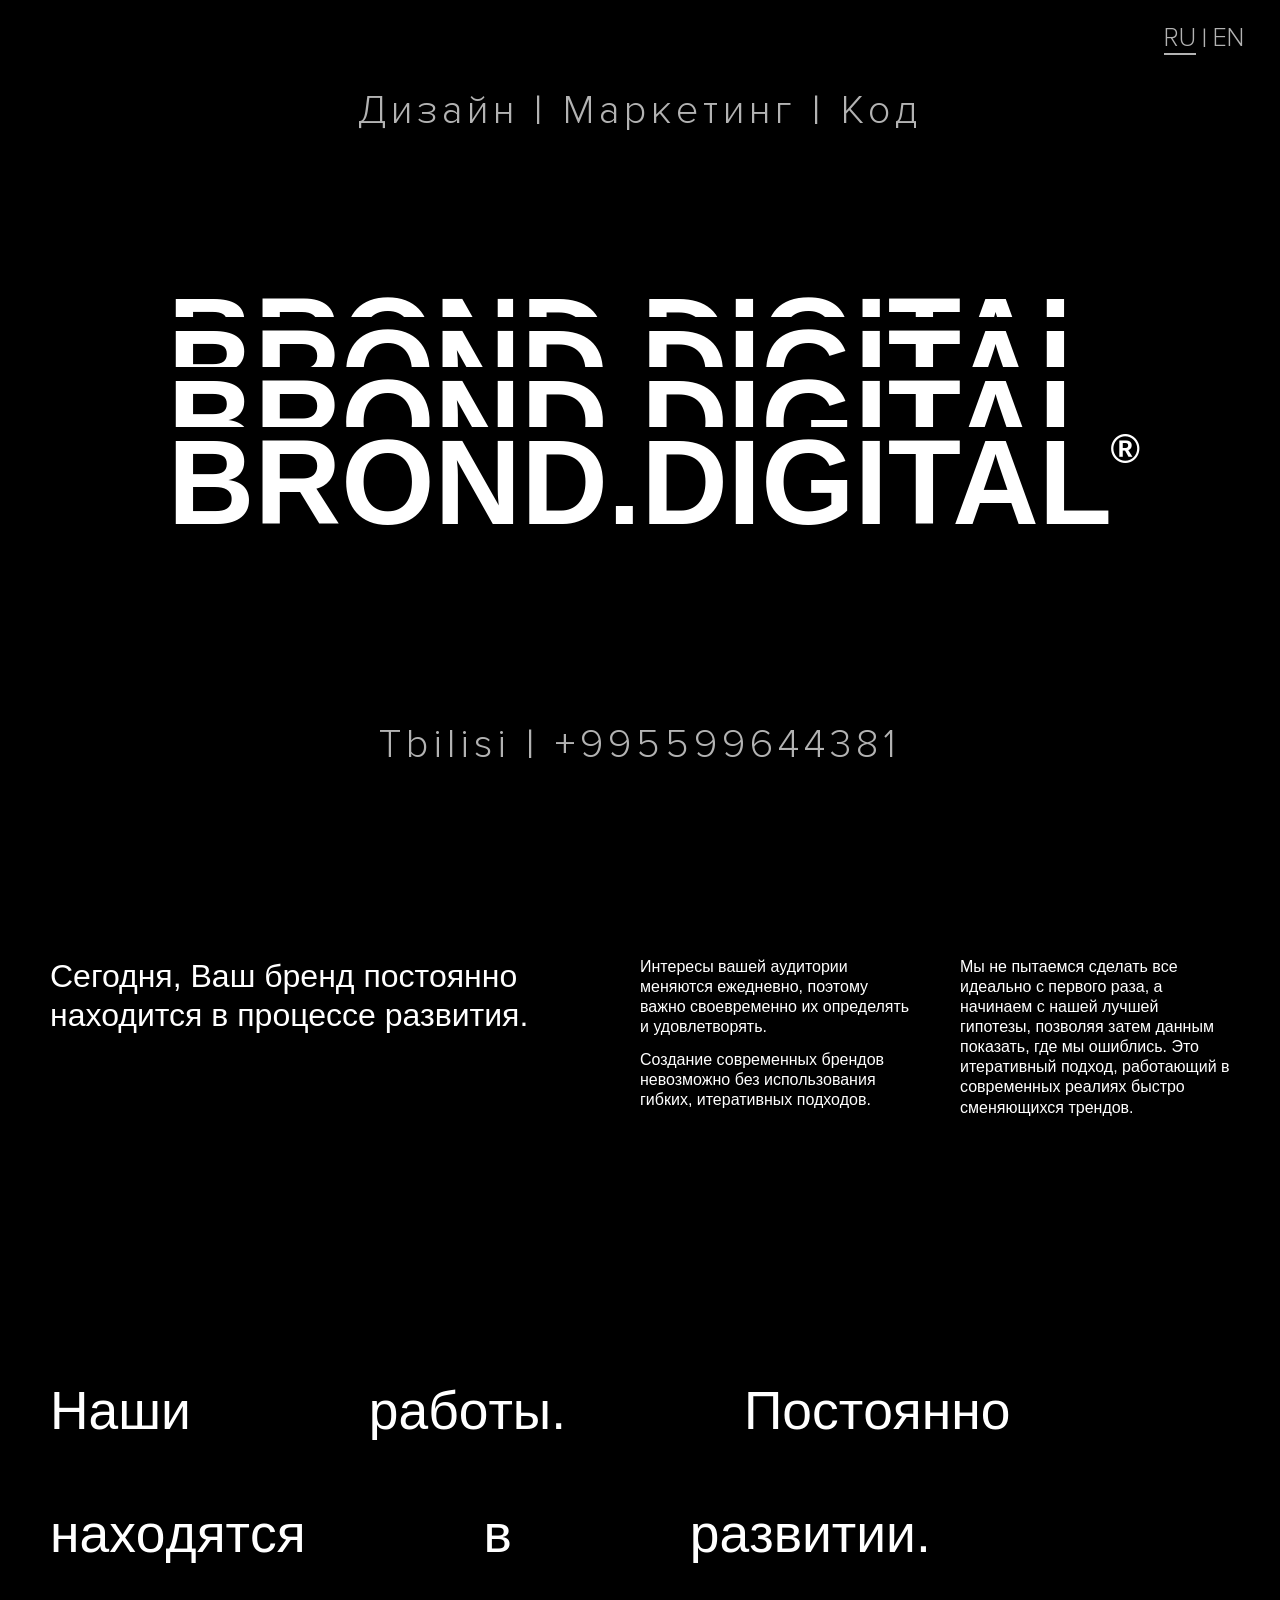
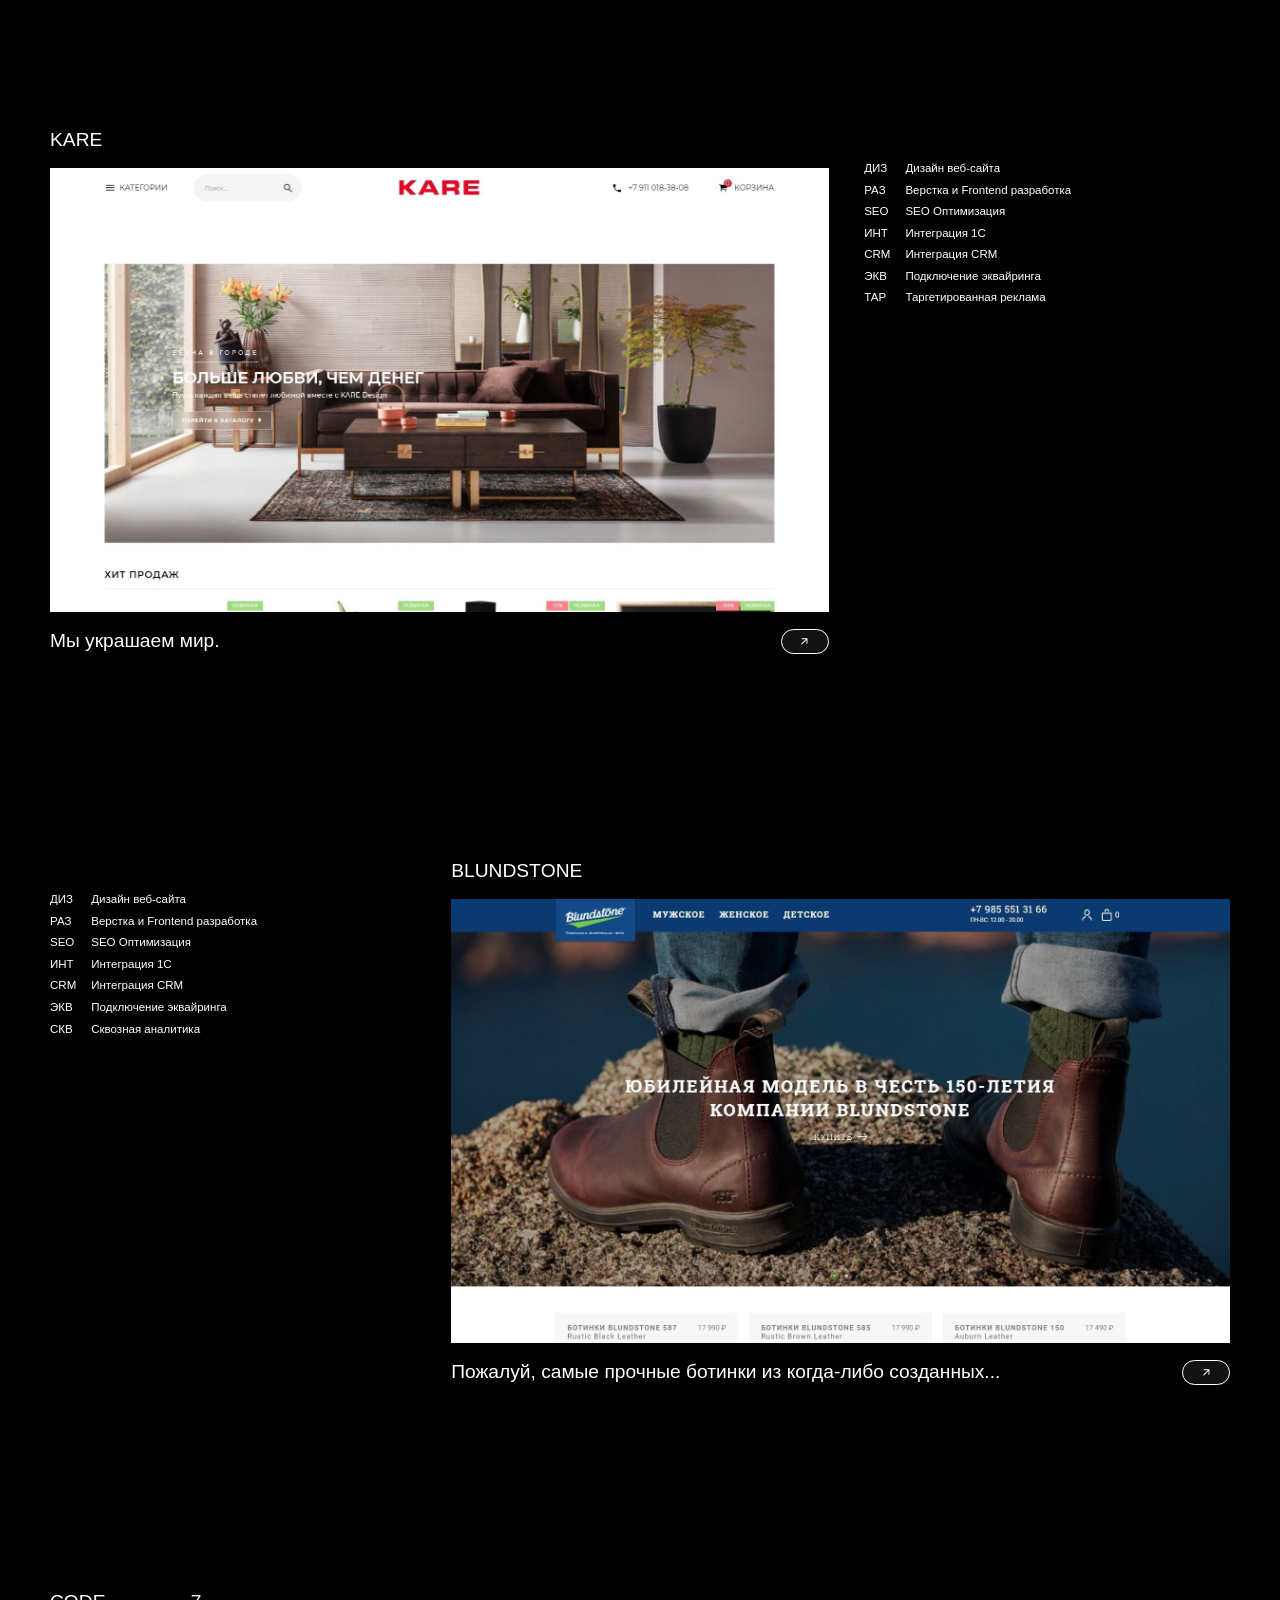
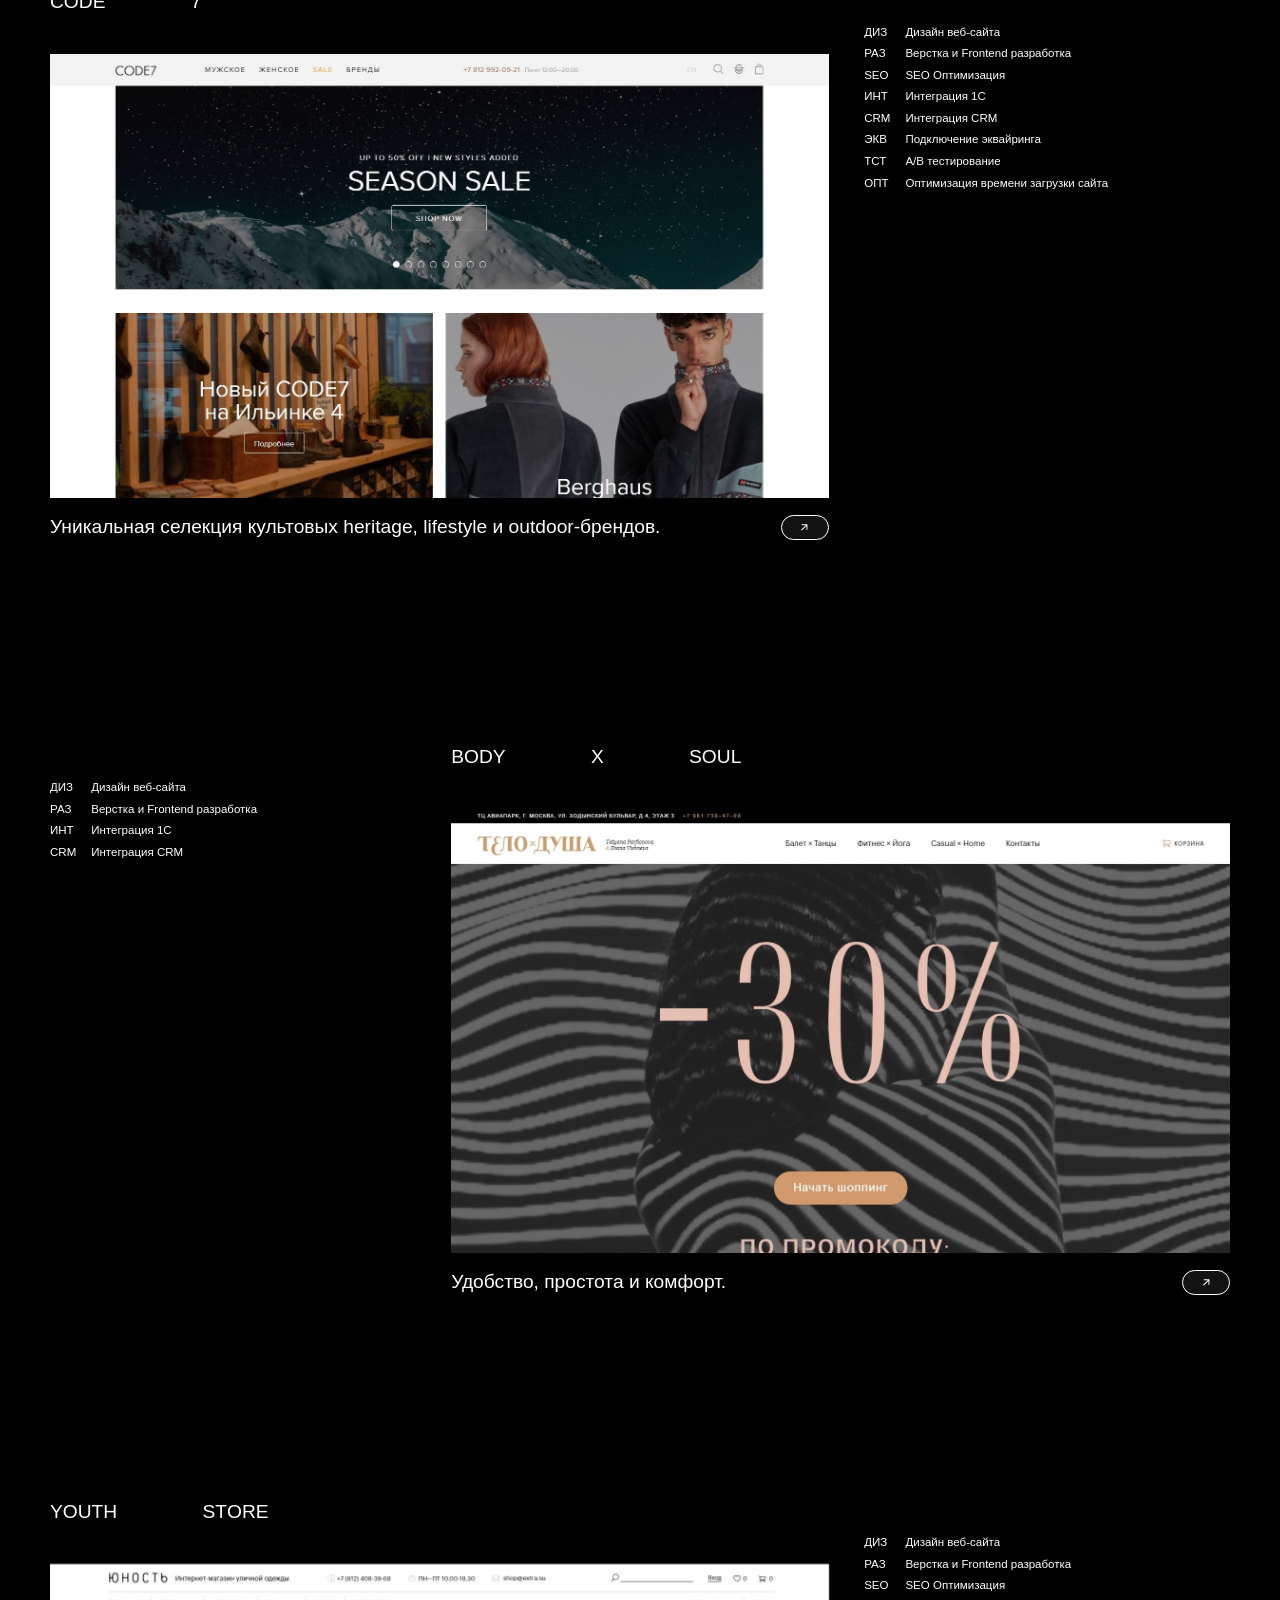
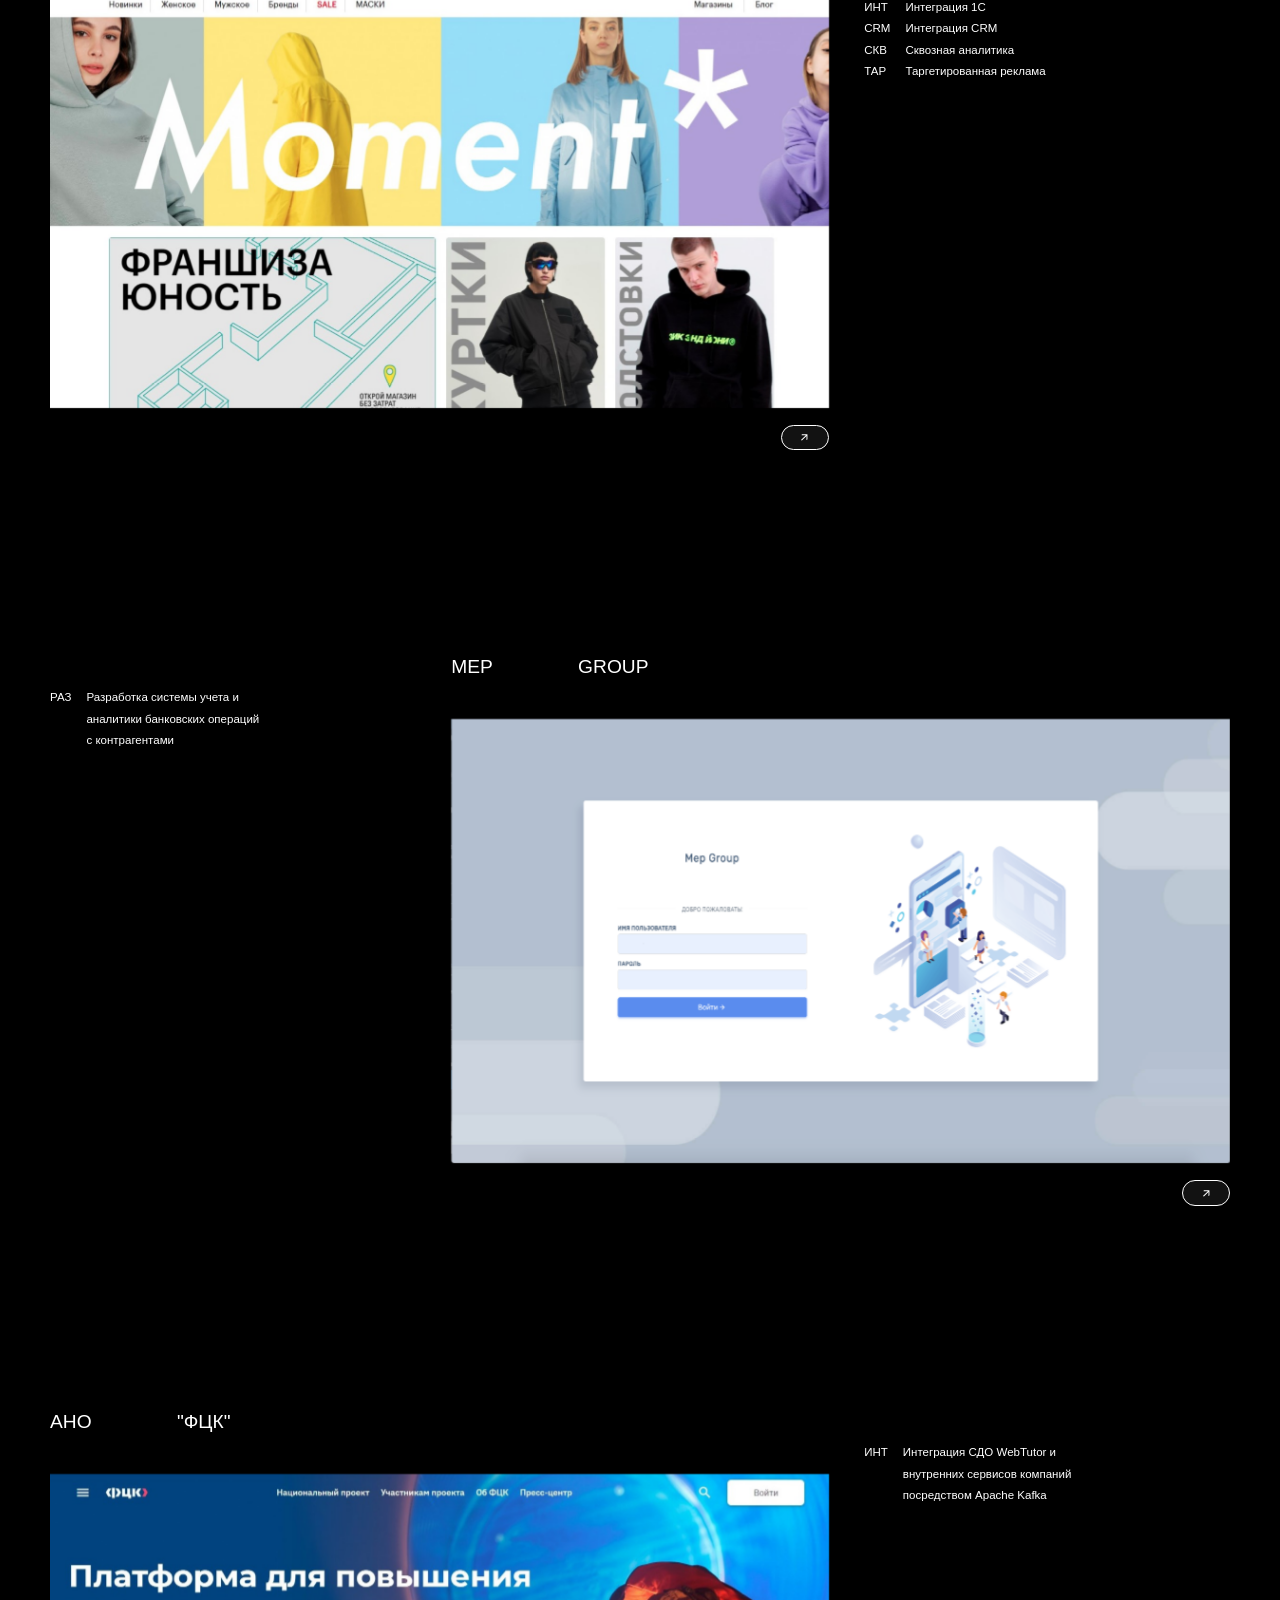
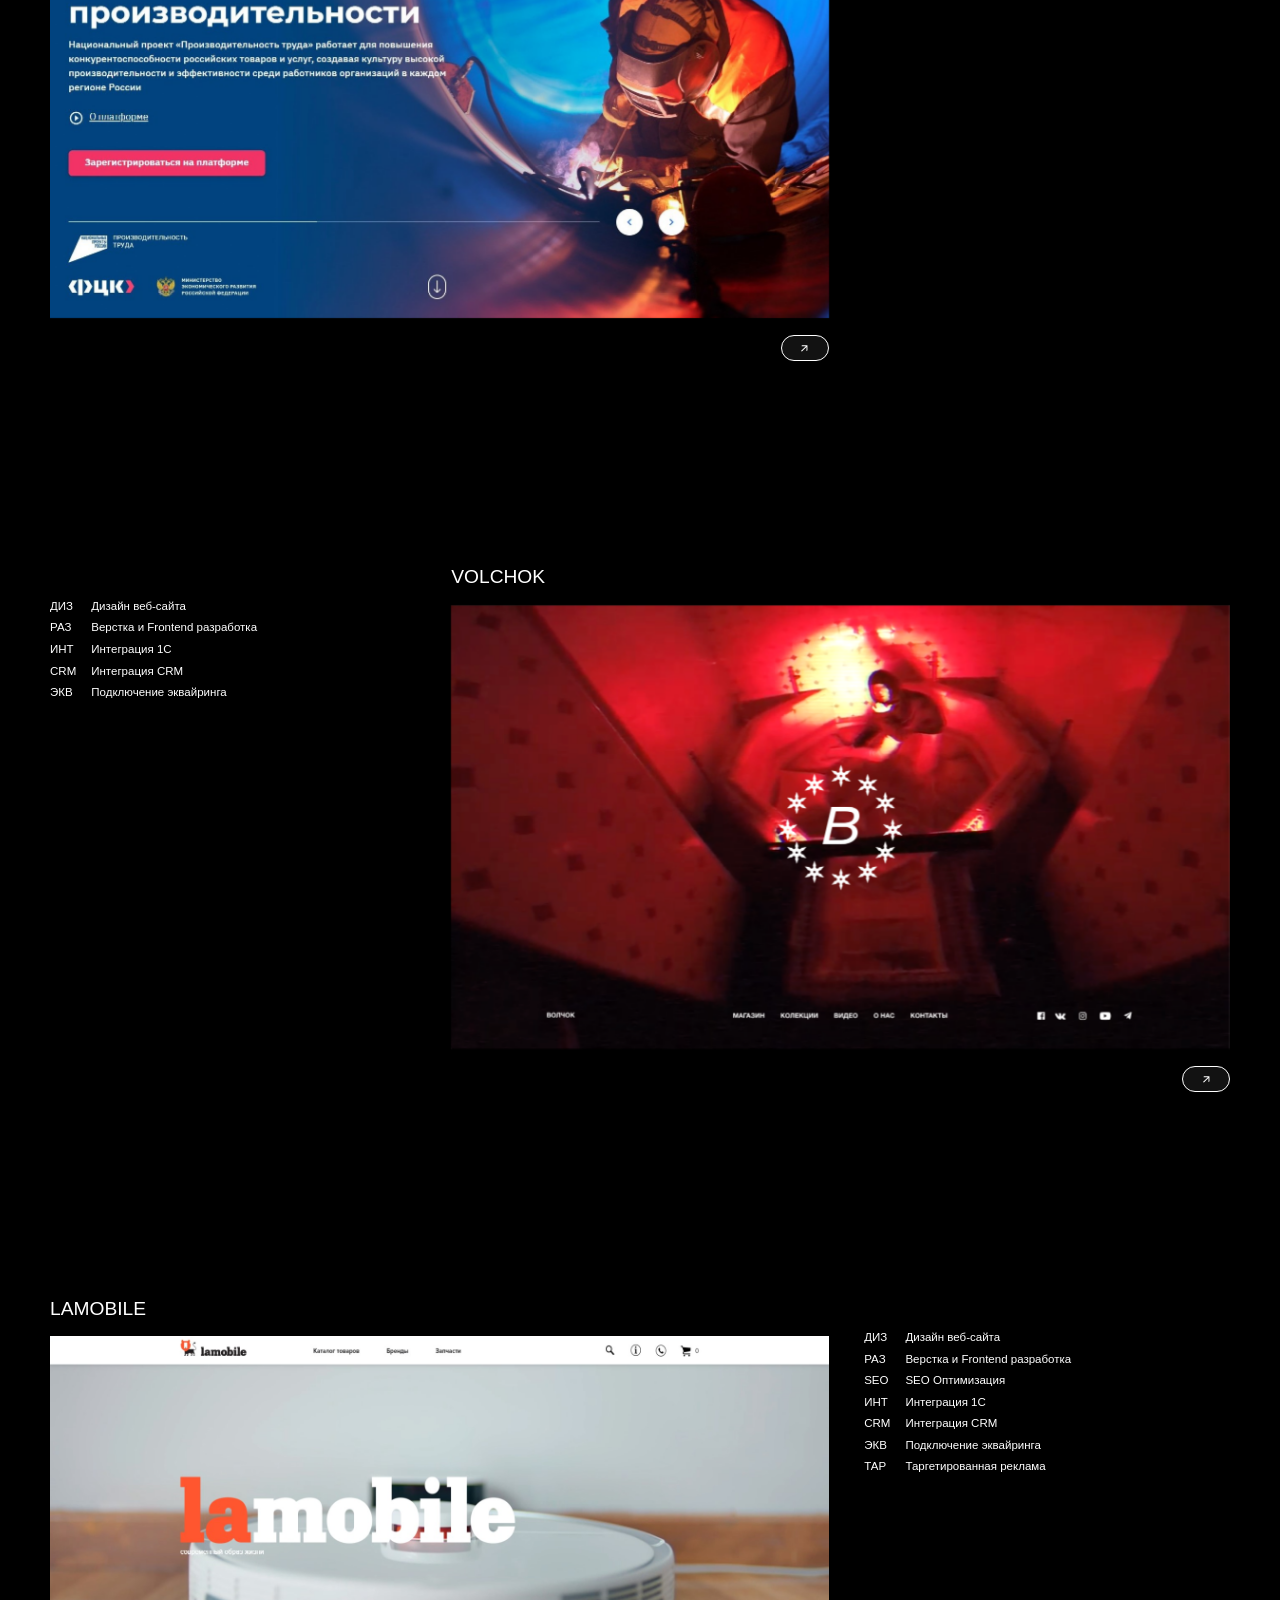
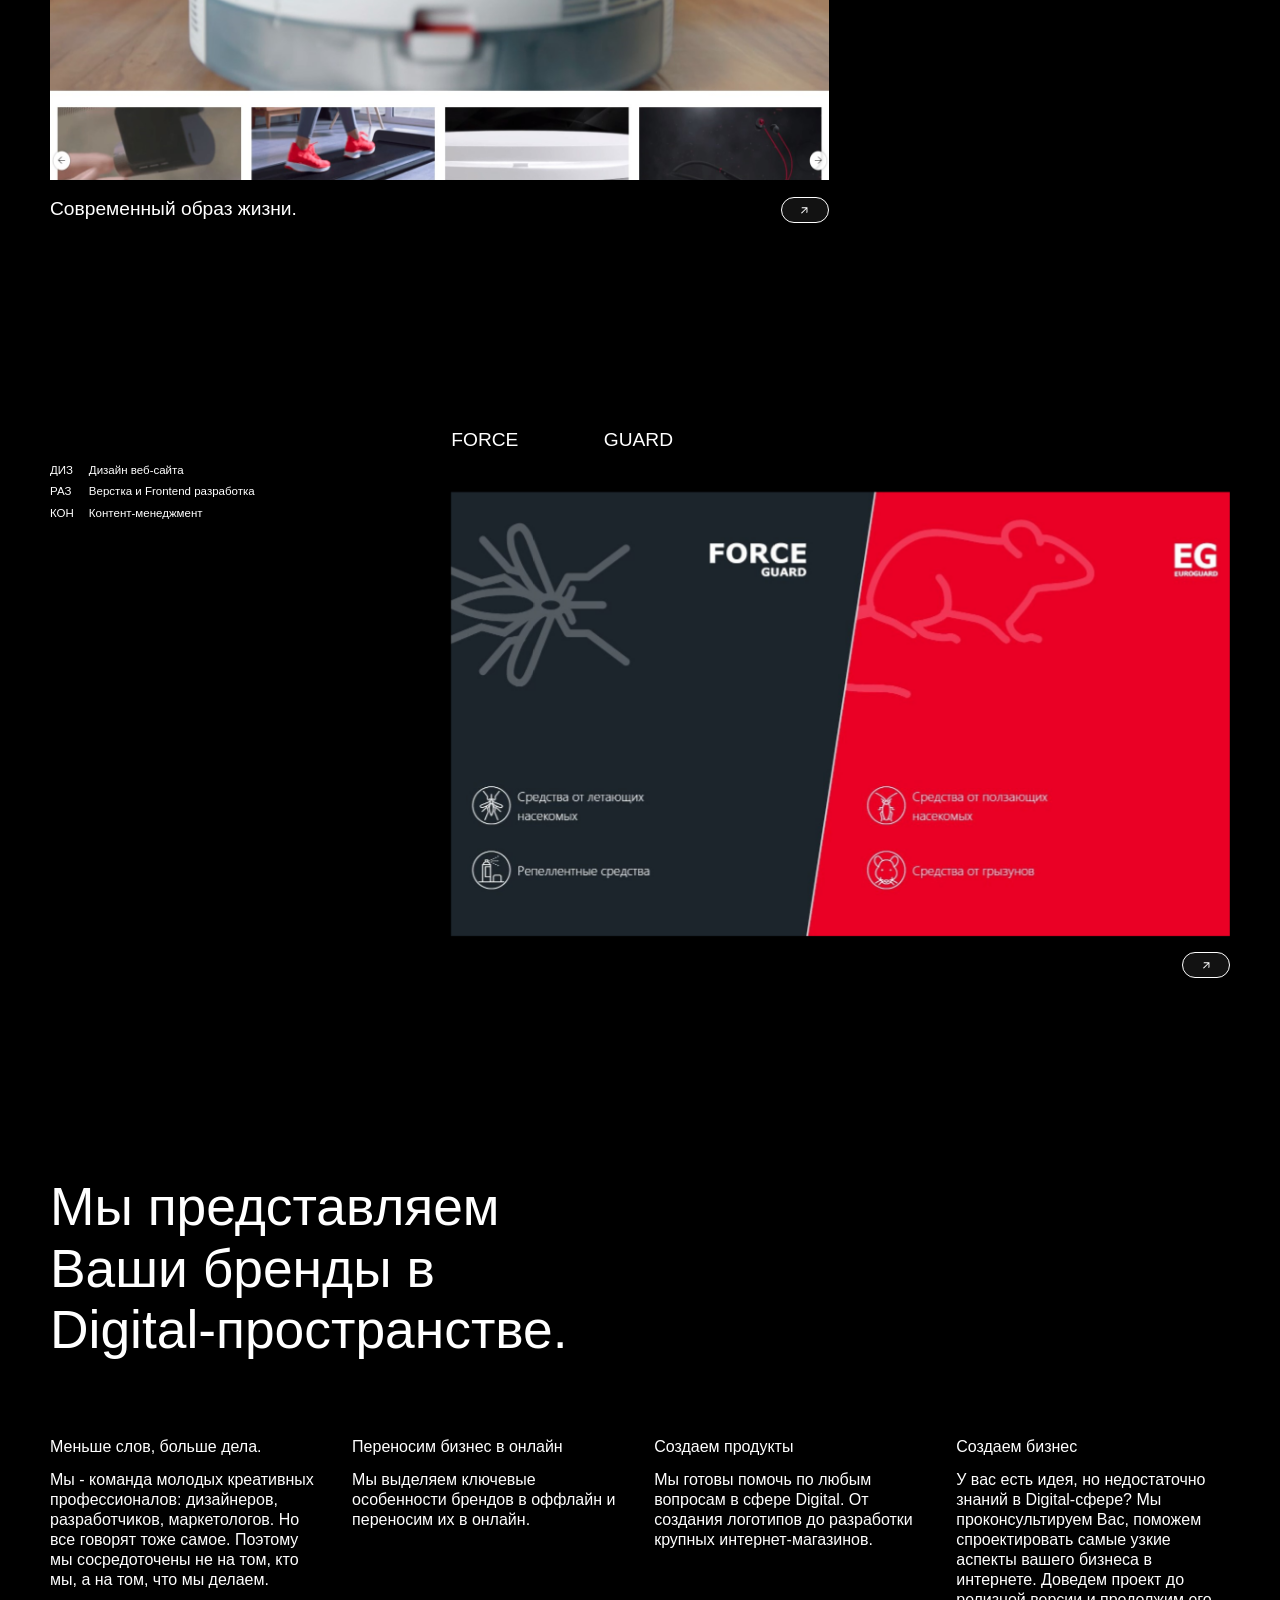
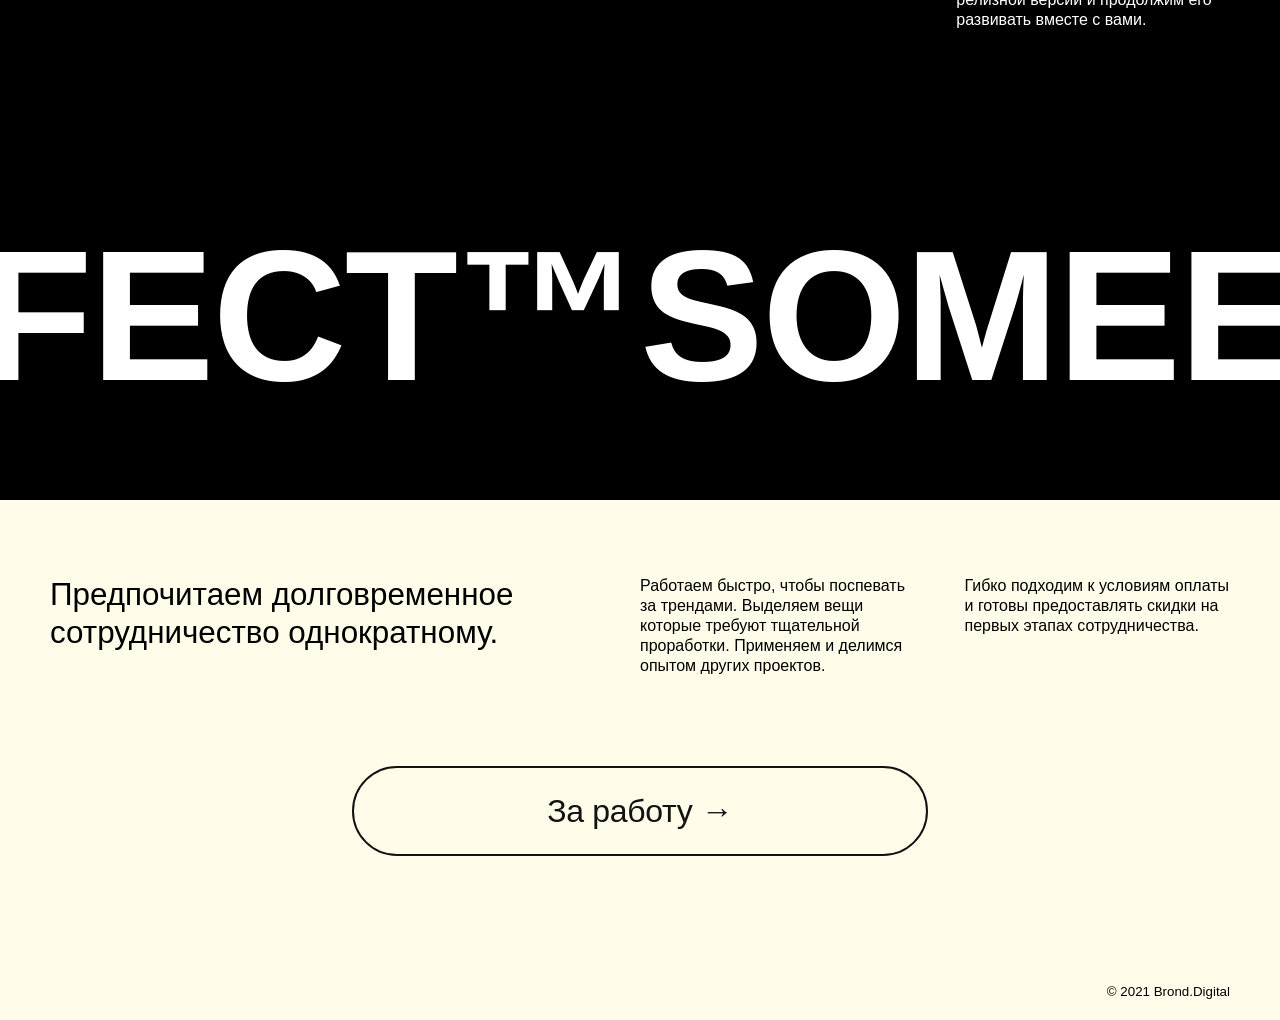
==== commit a114d505: "update phone" ====
--- a/index.html
+++ b/index.html
@@ -1,731 +1,1199 @@
-<!DOCTYPE html>
+<!doctype html>
 <head>
-    <meta charset="UTF-8">
-    <title>Brond.Digital</title>
-    <meta name="viewport" content="width=device-width, initial-scale=1.0, user-scalable=no">
-    <meta http-equiv="x-dns-prefetch-control" content="on">
-    <link rel="stylesheet" href="/css/main.css" type="text/css"/>
-    <link rel="icon" href="/favicon.png" type="image/x-icon">
-    <!--<script src="https://code.jquery.com/jquery-3.6.0.min.js" integrity="sha256-/xUj+3OJU5yExlq6GSYGSHk7tPXikynS7ogEvDej/m4=" crossorigin="anonymous"></script>-->
-    <script src="/js/main.js"></script>
+  <meta charset="UTF-8" />
+  <title>Brond.Digital</title>
+  <meta
+    name="viewport"
+    content="width=device-width, initial-scale=1.0, user-scalable=no"
+  />
+  <meta http-equiv="x-dns-prefetch-control" content="on" />
+  <link rel="stylesheet" href="/css/main.css" type="text/css" />
+  <link rel="icon" href="/favicon.png" type="image/x-icon" />
+  <!--<script src="https://code.jquery.com/jquery-3.6.0.min.js" integrity="sha256-/xUj+3OJU5yExlq6GSYGSHk7tPXikynS7ogEvDej/m4=" crossorigin="anonymous"></script>-->
+  <script src="/js/main.js"></script>
 </head>
 <body>
-    <div class="site">
-        <div class="lang-switch social onload"><a class="lang-ru" href="/">RU</a> | <a class="lang-en" href="/en">EN</a></div>
-        <div class="center">
-            <div class="heading">
-              <span class="social onload"><span>Дизайн</span> | <span>Маркетинг</span> | <span>Код</span></span>  
-            </div>           
-            <div class="wrapper">
-            <div class ="main_logo">
-                <div class="container">
-                <span class ="logo_txt test4" id="top" data-text="BROND.DIGITAL">BROND.DIGITAL</span>
-                <span class ="logo_txt test2" id="upper" data-text="BROND.DIGITAL">BROND.DIGITAL</span>
-                <span class = "logo_txt test3" id="middle" data-text="BROND.DIGITAL">BROND.DIGITAL</span>
-                <div class="inner"><span class ="logo_txt  test" id="bottom" data-text="BROND.DIGITAL">BROND.DIGITAL</span><span class ="glitch logo_txt2 test" id="r" data-text="®">®</span></div>
-                </div>
-            </div>
-            </div>
-            <div class="heading"><a class="social onload" href="tel:+79998258045">Москва | +79998258045</a></div>
-        </div>
-       <!-- <section class="index-showreel">
+  <div class="site">
+    <div class="lang-switch social onload">
+      <a class="lang-ru" href="/">RU</a> | <a class="lang-en" href="/en">EN</a>
+    </div>
+    <div class="center">
+      <div class="heading">
+        <span class="social onload"
+          ><span>Дизайн</span> | <span>Маркетинг</span> | <span>Код</span></span
+        >
+      </div>
+      <div class="wrapper">
+        <div class="main_logo">
+          <div class="container">
+            <span class="logo_txt test4" id="top" data-text="BROND.DIGITAL"
+              >BROND.DIGITAL</span
+            >
+            <span class="logo_txt test2" id="upper" data-text="BROND.DIGITAL"
+              >BROND.DIGITAL</span
+            >
+            <span class="logo_txt test3" id="middle" data-text="BROND.DIGITAL"
+              >BROND.DIGITAL</span
+            >
+            <div class="inner">
+              <span class="logo_txt test" id="bottom" data-text="BROND.DIGITAL"
+                >BROND.DIGITAL</span
+              ><span class="glitch logo_txt2 test" id="r" data-text="®">®</span>
+            </div>
+          </div>
+        </div>
+      </div>
+      <div class="heading">
+        <a class="social onload" href="tel:+995599644381"
+          >Tbilisi | +995599644381</a
+        >
+      </div>
+    </div>
+    <!-- <section class="index-showreel">
           <video autoplay=""  width="100%" loop="" muted="" playsinline="" src="/img/main-page-video.mp4"></video>
         </section>-->
-        <section>
-          <div class="index-article">
-            <div class="article-grid">
-              <article class="tier_one_grid">
-                <!--В цифровую эпоху, Ваш бренд всегда находится в бета-версии.-->
-                Сегодня, Ваш бренд постоянно находится в процессе развития.
-                <!--В цифровую эпоху, Ваш бренд всегда находится в стадии развития.-->
-                <!--В цифровую эпоху, Ваш бренд всегда находится в развитии. -->
-              </article>
-              <div class="article-wrap">
-              <article class="tier_two_grid mgn-r-30">
-                <!--<p class="article-p">Это процесс постоянного развития.<br>Учитесь у своей аудитории и <br> растите вместе с ней.</p>-->
-                <p class="article-p">Интересы вашей аудитории <br>меняются ежедневно, поэтому <br> важно своевременно их определять <br> и удовлетворять.</p>
-                <!--<p class="article-p">Интересы вашей аудитории меняются ежедневно, поэтому важно своевременно их определять и удовлетворять.</p>-->
-                
-                <p class="article-p2">Создание современных брендов<br>невозможно без использования гибких, итеративных подходов.<br>
-              </article>
-              <article class="tier_two_grid">
-                <!--<p class="article-p">Мы не пытаемся сделать все идеально с первого раза, а начинаем с нашей лучшей гипотезы, позволяя затем данным показать, где мы ошиблись. Это итеративный подход. Он не всегда хорош для эго. Но он лучше для бизнеса.</p>-->
-                <p class="article-p">Мы не пытаемся сделать все идеально с первого раза, а начинаем с нашей лучшей гипотезы, позволяя затем данным показать, где мы ошиблись. Это итеративный подход, работающий в современных реалиях быстро сменяющихся трендов.</p>
-                <!--<p class="article-p">Мы не пытаемся сделать все идеально с первого раза, а начинаем с нашей лучшей гипотезы, позволяя затем данным показать, где мы ошиблись. Использование итеративного подхода не всегда хорошо для эго, но он лучше для бизнеса.</p>-->
-              </article>
-            </div>
-            </div>
-          </div>
-        </section>
+    <section>
+      <div class="index-article">
+        <div class="article-grid">
+          <article class="tier_one_grid">
+            <!--В цифровую эпоху, Ваш бренд всегда находится в бета-версии.-->
+            Сегодня, Ваш бренд постоянно находится в процессе развития.
+            <!--В цифровую эпоху, Ваш бренд всегда находится в стадии развития.-->
+            <!--В цифровую эпоху, Ваш бренд всегда находится в развитии. -->
+          </article>
+          <div class="article-wrap">
+            <article class="tier_two_grid mgn-r-30">
+              <!--<p class="article-p">Это процесс постоянного развития.<br>Учитесь у своей аудитории и <br> растите вместе с ней.</p>-->
+              <p class="article-p">
+                Интересы вашей аудитории <br />меняются ежедневно, поэтому
+                <br />
+                важно своевременно их определять <br />
+                и удовлетворять.
+              </p>
+              <!--<p class="article-p">Интересы вашей аудитории меняются ежедневно, поэтому важно своевременно их определять и удовлетворять.</p>-->
 
-        <section> 
-            <div class="index-article-tag">
-                <div class="anim-items-wrap animation-delay-2">
-                  <h2 class="article-tag-h">
-                    <span class="anim-items block" style="animation-delay: 25ms;">Н</span>
-                    <span class="anim-items block" style="animation-delay: 50ms;">а</span>
-                    <span class="anim-items block" style="animation-delay: 75ms;">ш</span>
-                    <span class="anim-items block" style="animation-delay: 100ms;">и</span>
-                    <span class="anim-items block" style="animation-delay: 125ms;"> </span>
-                    <span class="anim-items block" style="animation-delay: 150ms;">р</span>
-                    <span class="anim-items block" style="animation-delay: 175ms;">а</span>
-                    <span class="anim-items block" style="animation-delay: 200ms;">б</span>
-                    <span class="anim-items block" style="animation-delay: 225ms;">о</span>
-                    <span class="anim-items block" style="animation-delay: 250ms;">т</span>
-                    <span class="anim-items block" style="animation-delay: 275ms;">ы</span>
-                    <span class="anim-items block" style="animation-delay: 300ms;">.</span>
-                    <span class="anim-items block" style="animation-delay: 325ms;"> </span>
-                    <span class="anim-items block" style="animation-delay: 350ms;">П</span>
-                    <span class="anim-items block" style="animation-delay: 375ms;">о</span>
-                    <span class="anim-items block" style="animation-delay: 400ms;">с</span>
-                    <span class="anim-items block" style="animation-delay: 425ms;">т</span>
-                    <span class="anim-items block" style="animation-delay: 450ms;">о</span>
-                    <span class="anim-items block" style="animation-delay: 475ms;">я</span>
-                    <span class="anim-items block" style="animation-delay: 500ms;">н</span>
-                    <span class="anim-items block" style="animation-delay: 525ms;">н</span>
-                    <span class="anim-items block" style="animation-delay: 550ms;">о</span>
-                  </h2>
+              <p class="article-p2">
+                Создание современных брендов<br />невозможно без использования
+                гибких, итеративных подходов.<br />
+              </p>
+            </article>
+            <article class="tier_two_grid">
+              <!--<p class="article-p">Мы не пытаемся сделать все идеально с первого раза, а начинаем с нашей лучшей гипотезы, позволяя затем данным показать, где мы ошиблись. Это итеративный подход. Он не всегда хорош для эго. Но он лучше для бизнеса.</p>-->
+              <p class="article-p">
+                Мы не пытаемся сделать все идеально с первого раза, а начинаем с
+                нашей лучшей гипотезы, позволяя затем данным показать, где мы
+                ошиблись. Это итеративный подход, работающий в современных
+                реалиях быстро сменяющихся трендов.
+              </p>
+              <!--<p class="article-p">Мы не пытаемся сделать все идеально с первого раза, а начинаем с нашей лучшей гипотезы, позволяя затем данным показать, где мы ошиблись. Использование итеративного подхода не всегда хорошо для эго, но он лучше для бизнеса.</p>-->
+            </article>
+          </div>
+        </div>
+      </div>
+    </section>
+
+    <section>
+      <div class="index-article-tag">
+        <div class="anim-items-wrap animation-delay-2">
+          <h2 class="article-tag-h">
+            <span class="anim-items block" style="animation-delay: 25ms"
+              >Н</span
+            >
+            <span class="anim-items block" style="animation-delay: 50ms"
+              >а</span
+            >
+            <span class="anim-items block" style="animation-delay: 75ms"
+              >ш</span
+            >
+            <span class="anim-items block" style="animation-delay: 100ms"
+              >и</span
+            >
+            <span class="anim-items block" style="animation-delay: 125ms">
+            </span>
+            <span class="anim-items block" style="animation-delay: 150ms"
+              >р</span
+            >
+            <span class="anim-items block" style="animation-delay: 175ms"
+              >а</span
+            >
+            <span class="anim-items block" style="animation-delay: 200ms"
+              >б</span
+            >
+            <span class="anim-items block" style="animation-delay: 225ms"
+              >о</span
+            >
+            <span class="anim-items block" style="animation-delay: 250ms"
+              >т</span
+            >
+            <span class="anim-items block" style="animation-delay: 275ms"
+              >ы</span
+            >
+            <span class="anim-items block" style="animation-delay: 300ms"
+              >.</span
+            >
+            <span class="anim-items block" style="animation-delay: 325ms">
+            </span>
+            <span class="anim-items block" style="animation-delay: 350ms"
+              >П</span
+            >
+            <span class="anim-items block" style="animation-delay: 375ms"
+              >о</span
+            >
+            <span class="anim-items block" style="animation-delay: 400ms"
+              >с</span
+            >
+            <span class="anim-items block" style="animation-delay: 425ms"
+              >т</span
+            >
+            <span class="anim-items block" style="animation-delay: 450ms"
+              >о</span
+            >
+            <span class="anim-items block" style="animation-delay: 475ms"
+              >я</span
+            >
+            <span class="anim-items block" style="animation-delay: 500ms"
+              >н</span
+            >
+            <span class="anim-items block" style="animation-delay: 525ms"
+              >н</span
+            >
+            <span class="anim-items block" style="animation-delay: 550ms"
+              >о</span
+            >
+          </h2>
+        </div>
+        <div class="anim-items-wrap animation-delay-2">
+          <h2 class="article-tag-h">
+            <span class="anim-items block" style="animation-delay: 25ms"
+              >н</span
+            >
+            <span class="anim-items block" style="animation-delay: 50ms"
+              >а</span
+            >
+            <span class="anim-items block" style="animation-delay: 75ms"
+              >х</span
+            >
+            <span class="anim-items block" style="animation-delay: 100ms"
+              >о</span
+            >
+            <span class="anim-items block" style="animation-delay: 125ms"
+              >д</span
+            >
+            <span class="anim-items block" style="animation-delay: 150ms"
+              >я</span
+            >
+            <span class="anim-items block" style="animation-delay: 175ms"
+              >т</span
+            >
+            <span class="anim-items block" style="animation-delay: 200ms"
+              >с</span
+            >
+            <span class="anim-items block" style="animation-delay: 225ms"
+              >я</span
+            >
+            <span class="anim-items block" style="animation-delay: 250ms">
+            </span>
+            <span class="anim-items block" style="animation-delay: 275ms"
+              >в</span
+            >
+            <span class="anim-items block" style="animation-delay: 300ms">
+            </span>
+            <span class="anim-items block" style="animation-delay: 325ms"
+              >р</span
+            >
+            <span class="anim-items block" style="animation-delay: 350ms"
+              >а</span
+            >
+            <span class="anim-items block" style="animation-delay: 375ms"
+              >з</span
+            >
+            <span class="anim-items block" style="animation-delay: 400ms"
+              >в</span
+            >
+            <span class="anim-items block" style="animation-delay: 425ms"
+              >и</span
+            >
+            <span class="anim-items block" style="animation-delay: 450ms"
+              >т</span
+            >
+            <span class="anim-items block" style="animation-delay: 475ms"
+              >и</span
+            >
+            <span class="anim-items block" style="animation-delay: 500ms"
+              >и</span
+            >
+            <span class="anim-items block" style="animation-delay: 525ms"
+              >.</span
+            >
+          </h2>
+        </div>
+      </div>
+    </section>
+    <section>
+      <div class="project-item">
+        <div class="project-item-inner">
+          <div class="video-block">
+            <div class="anim-items-wrap animation-delay-2">
+              <h2 class="project-h">
+                <span class="anim-items block" style="animation-delay: 25ms"
+                  >K</span
+                >
+                <span class="anim-items block" style="animation-delay: 50ms"
+                  >a</span
+                >
+                <span class="anim-items block" style="animation-delay: 75ms"
+                  >r</span
+                >
+                <span class="anim-items block" style="animation-delay: 100ms"
+                  >e</span
+                >
+              </h2>
+            </div>
+            <!--<video autoplay="" width="100%" loop="" muted="" playsinline="" src="https://player.vimeo.com/external/452432775.hd.mp4?s=66675bf1d0acd5d9465d58124c66b806ba27b640&amp;profile_id=174">
+              </video>-->
+            <a
+              href="https://karedesign.ru"
+              rel="noopener noreferrer"
+              target="_blank"
+            >
+              <img class="project-img" src="/img/Raw/KARE.jpg" alt="" />
+            </a>
+            <div class="project-item-footer">
+              <span>Мы украшаем мир.</span>
+              <a
+                href="https://karedesign.ru"
+                rel="noopener noreferrer"
+                target="_blank"
+              >
+                <div role="presentation">
+                  <button
+                    type="button"
+                    class="button project-item-footer-button"
+                  >
+                    <svg class="rotate-45-ccw" viewBox="0 0 19 18" fill="none">
+                      <path
+                        fill-rule="evenodd"
+                        clip-rule="evenodd"
+                        d="M14.5858 10.0001H0V8.00008H14.5858L8.29289 1.70718L9.70711 0.292969L18.4142 9.00008L9.70711 17.7072L8.29289 16.293L14.5858 10.0001Z"
+                        fill="white"
+                      ></path>
+                    </svg>
+                  </button>
                 </div>
-                <div class="anim-items-wrap animation-delay-2">
-                  <h2 class="article-tag-h">
-                    <span class="anim-items block" style="animation-delay: 25ms;">н</span>
-                    <span class="anim-items block" style="animation-delay: 50ms;">а</span>
-                    <span class="anim-items block" style="animation-delay: 75ms;">х</span>
-                    <span class="anim-items block" style="animation-delay: 100ms;">о</span>
-                    <span class="anim-items block" style="animation-delay: 125ms;">д</span>
-                    <span class="anim-items block" style="animation-delay: 150ms;">я</span>
-                    <span class="anim-items block" style="animation-delay: 175ms;">т</span>
-                    <span class="anim-items block" style="animation-delay: 200ms;">с</span>
-                    <span class="anim-items block" style="animation-delay: 225ms;">я</span>
-                    <span class="anim-items block" style="animation-delay: 250ms;"> </span>
-                    <span class="anim-items block" style="animation-delay: 275ms;">в</span>
-                    <span class="anim-items block" style="animation-delay: 300ms;"> </span>
-                    <span class="anim-items block" style="animation-delay: 325ms;">р</span>
-                    <span class="anim-items block" style="animation-delay: 350ms;">а</span>
-                    <span class="anim-items block" style="animation-delay: 375ms;">з</span>
-                    <span class="anim-items block" style="animation-delay: 400ms;">в</span>
-                    <span class="anim-items block" style="animation-delay: 425ms;">и</span>
-                    <span class="anim-items block" style="animation-delay: 450ms;">т</span>
-                    <span class="anim-items block" style="animation-delay: 475ms;">и</span>
-                    <span class="anim-items block" style="animation-delay: 500ms;">и</span>
-                    <span class="anim-items block" style="animation-delay: 525ms;">.</span>
-                  </h2>
-                </div>  
-          </div>
-        </section>
-        <section>
-          <div class="project-item">            
-            <div class="project-item-inner">             
-            <div class="video-block">
-              <div class="anim-items-wrap animation-delay-2">
-                <h2 class="project-h">
-                  <span class="anim-items block" style="animation-delay: 25ms;">K</span>
-                  <span class="anim-items block" style="animation-delay: 50ms;">a</span>
-                  <span class="anim-items block" style="animation-delay: 75ms;">r</span>
-                  <span class="anim-items block" style="animation-delay: 100ms;">e</span>
-                </h2>
-              </div>
-              <!--<video autoplay="" width="100%" loop="" muted="" playsinline="" src="https://player.vimeo.com/external/452432775.hd.mp4?s=66675bf1d0acd5d9465d58124c66b806ba27b640&amp;profile_id=174">
+              </a>
+            </div>
+          </div>
+          <div class="worklist">
+            <ul>
+              <li>ДИЗ</li>
+              <li>РАЗ</li>
+              <li>SEO</li>
+              <li>ИНТ</li>
+              <li>CRM</li>
+              <li>ЭКВ</li>
+              <li>ТАР</li>
+            </ul>
+            <ul class="definition">
+              <li>Дизайн веб-сайта</li>
+              <li>Верстка и Frontend разработка</li>
+              <li>SEO Оптимизация</li>
+              <li>Интеграция 1C</li>
+              <li>Интеграция CRM</li>
+              <li>Подключение эквайринга</li>
+              <li>Таргетированная реклама</li>
+            </ul>
+          </div>
+        </div>
+      </div>
+    </section>
+    <section>
+      <div class="project-item">
+        <div class="project-item-inner-reverse">
+          <div class="video-block">
+            <div class="anim-items-wrap animation-delay-2">
+              <h2 class="project-h">
+                <span class="anim-items block" style="animation-delay: 25ms"
+                  >B</span
+                >
+                <span class="anim-items block" style="animation-delay: 50ms"
+                  >l</span
+                >
+                <span class="anim-items block" style="animation-delay: 75ms"
+                  >u</span
+                >
+                <span class="anim-items block" style="animation-delay: 100ms"
+                  >n</span
+                >
+                <span class="anim-items block" style="animation-delay: 125ms"
+                  >d</span
+                >
+                <span class="anim-items block" style="animation-delay: 150ms"
+                  >s</span
+                >
+                <span class="anim-items block" style="animation-delay: 175ms"
+                  >t</span
+                >
+                <span class="anim-items block" style="animation-delay: 200ms"
+                  >o</span
+                >
+                <span class="anim-items block" style="animation-delay: 225ms"
+                  >n</span
+                >
+                <span class="anim-items block" style="animation-delay: 250ms"
+                  >e</span
+                >
+              </h2>
+            </div>
+            <a
+              href="https://blundstone.ru"
+              rel="noopener noreferrer"
+              target="_blank"
+            >
+              <img class="project-img" src="/img/Raw/Blundstone.jpg" alt="" />
+            </a>
+            <div class="project-item-footer">
+              <span
+                >Пожалуй, самые прочные ботинки из когда-либо созданных...</span
+              >
+              <a
+                href="https://blundstone.ru"
+                rel="noopener noreferrer"
+                target="_blank"
+              >
+                <div role="presentation">
+                  <button
+                    type="button"
+                    class="button project-item-footer-button"
+                  >
+                    <svg class="rotate-45-ccw" viewBox="0 0 19 18" fill="none">
+                      <path
+                        fill-rule="evenodd"
+                        clip-rule="evenodd"
+                        d="M14.5858 10.0001H0V8.00008H14.5858L8.29289 1.70718L9.70711 0.292969L18.4142 9.00008L9.70711 17.7072L8.29289 16.293L14.5858 10.0001Z"
+                        fill="white"
+                      ></path>
+                    </svg>
+                  </button>
+                </div>
+              </a>
+            </div>
+          </div>
+          <div class="worklist-reverse">
+            <ul>
+              <li>ДИЗ</li>
+              <li>РАЗ</li>
+              <li>SEO</li>
+              <li>ИНТ</li>
+              <li>CRM</li>
+              <li>ЭКВ</li>
+              <li>СКВ</li>
+            </ul>
+            <ul class="definition">
+              <li>Дизайн веб-сайта</li>
+              <li>Верстка и Frontend разработка</li>
+              <li>SEO Оптимизация</li>
+              <li>Интеграция 1C</li>
+              <li>Интеграция CRM</li>
+              <li>Подключение эквайринга</li>
+              <li>Сквозная аналитика</li>
+            </ul>
+          </div>
+        </div>
+      </div>
+    </section>
+    <section>
+      <div class="project-item">
+        <div class="project-item-inner">
+          <div class="video-block">
+            <div class="anim-items-wrap animation-delay-2">
+              <h2 class="project-h">
+                <span class="anim-items block" style="animation-delay: 25ms"
+                  >C</span
+                >
+                <span class="anim-items block" style="animation-delay: 50ms"
+                  >o</span
+                >
+                <span class="anim-items block" style="animation-delay: 75ms"
+                  >d</span
+                >
+                <span class="anim-items block" style="animation-delay: 100ms"
+                  >e</span
+                >
+                <span class="anim-items block" style="animation-delay: 125ms">
+                </span>
+                <span class="anim-items block" style="animation-delay: 150ms"
+                  >7</span
+                >
+              </h2>
+            </div>
+            <a
+              href="https://code7.ru"
+              rel="noopener noreferrer"
+              target="_blank"
+            >
+              <img class="project-img" src="/img/Raw/Code7.jpg" alt="" />
+            </a>
+            <div class="project-item-footer">
+              <span
+                >Уникальная селекция культовых heritage, lifestyle и
+                outdoor-брендов.</span
+              >
+              <a
+                href="https://code7.ru"
+                rel="noopener noreferrer"
+                target="_blank"
+              >
+                <div role="presentation">
+                  <button
+                    type="button"
+                    class="button project-item-footer-button"
+                  >
+                    <svg class="rotate-45-ccw" viewBox="0 0 19 18" fill="none">
+                      <path
+                        fill-rule="evenodd"
+                        clip-rule="evenodd"
+                        d="M14.5858 10.0001H0V8.00008H14.5858L8.29289 1.70718L9.70711 0.292969L18.4142 9.00008L9.70711 17.7072L8.29289 16.293L14.5858 10.0001Z"
+                        fill="white"
+                      ></path>
+                    </svg>
+                  </button>
+                </div>
+              </a>
+            </div>
+          </div>
+          <div class="worklist">
+            <ul>
+              <li>ДИЗ</li>
+              <li>РАЗ</li>
+              <li>SEO</li>
+              <li>ИНТ</li>
+              <li>CRM</li>
+              <li>ЭКВ</li>
+              <li>ТСТ</li>
+              <li>ОПТ</li>
+            </ul>
+            <ul class="definition">
+              <li>Дизайн веб-сайта</li>
+              <li>Верстка и Frontend разработка</li>
+              <li>SEO Оптимизация</li>
+              <li>Интеграция 1C</li>
+              <li>Интеграция CRM</li>
+              <li>Подключение эквайринга</li>
+              <li>A/B тестирование</li>
+              <li>Оптимизация времени загрузки сайта</li>
+            </ul>
+          </div>
+        </div>
+      </div>
+    </section>
+    <section>
+      <div class="project-item">
+        <div class="project-item-inner-reverse">
+          <div class="video-block">
+            <div class="anim-items-wrap animation-delay-2">
+              <h2 class="project-h">
+                <span class="anim-items block" style="animation-delay: 25ms"
+                  >B</span
+                >
+                <span class="anim-items block" style="animation-delay: 50ms"
+                  >o</span
+                >
+                <span class="anim-items block" style="animation-delay: 75ms"
+                  >d</span
+                >
+                <span class="anim-items block" style="animation-delay: 100ms"
+                  >y</span
+                >
+                <span class="anim-items block" style="animation-delay: 125ms">
+                </span>
+                <span class="anim-items block" style="animation-delay: 150ms"
+                  >X</span
+                >
+                <span class="anim-items block" style="animation-delay: 175ms">
+                </span>
+                <span class="anim-items block" style="animation-delay: 200ms"
+                  >S</span
+                >
+                <span class="anim-items block" style="animation-delay: 225ms"
+                  >o</span
+                >
+                <span class="anim-items block" style="animation-delay: 250ms"
+                  >u</span
+                >
+                <span class="anim-items block" style="animation-delay: 275ms"
+                  >l</span
+                >
+              </h2>
+            </div>
+            <!--<video autoplay="" width="100%" loop="" muted="" playsinline="" src="https://player.vimeo.com/external/452433455.hd.mp4?s=dbf802fc05e045d0e214e50eb95d7a4d56984fcf&amp;profile_id=174">
               </video>-->
-              <a href="https://karedesign.ru" rel="noopener noreferrer" target="_blank">
-                <img class="project-img" src="/img/Raw/KARE.jpg" alt=""/>
+            <a
+              href="http://teloidusha.store"
+              rel="noopener noreferrer"
+              target="_blank"
+            >
+              <img class="project-img" src="/img/Raw/t&d.jpg" alt="" />
+            </a>
+            <div class="project-item-footer">
+              <span>Удобство, простота и комфорт.</span>
+              <a
+                href="http://teloidusha.store"
+                rel="noopener noreferrer"
+                target="_blank"
+              >
+                <div role="presentation">
+                  <button
+                    type="button"
+                    class="button project-item-footer-button"
+                  >
+                    <svg class="rotate-45-ccw" viewBox="0 0 19 18" fill="none">
+                      <path
+                        fill-rule="evenodd"
+                        clip-rule="evenodd"
+                        d="M14.5858 10.0001H0V8.00008H14.5858L8.29289 1.70718L9.70711 0.292969L18.4142 9.00008L9.70711 17.7072L8.29289 16.293L14.5858 10.0001Z"
+                        fill="white"
+                      ></path>
+                    </svg>
+                  </button>
+                </div>
               </a>
-              <div class="project-item-footer">
-                <span>Мы украшаем мир.</span>  
-                <a href="https://karedesign.ru" rel="noopener noreferrer" target="_blank">
-                  <div role="presentation">
-                    <button type="button" class="button project-item-footer-button">
-                      <svg class="rotate-45-ccw" viewBox="0 0 19 18" fill="none">
-                        <path fill-rule="evenodd" clip-rule="evenodd" d="M14.5858 10.0001H0V8.00008H14.5858L8.29289 1.70718L9.70711 0.292969L18.4142 9.00008L9.70711 17.7072L8.29289 16.293L14.5858 10.0001Z" fill="white"></path>
-                      </svg>
-                    </button>
-                  </div>
-                </a> 
-              </div>
-            </div>
-            <div class="worklist">
-              <ul>
-                <li>ДИЗ</li>
-                <li>РАЗ</li>
-                <li>SEO</li>
-                <li>ИНТ</li>
-                <li>CRM</li>
-                <li>ЭКВ</li>
-                <li>ТАР</li>
-              </ul>
-              <ul class="definition">
-                <li>Дизайн веб-сайта</li>
-                <li>Верстка и Frontend разработка</li>
-                <li>SEO Оптимизация</li>
-                <li>Интеграция 1C </li>
-                <li>Интеграция CRM </li>
-                <li>Подключение эквайринга</li>
-                <li>Таргетированная реклама</li>
-              </ul>
-            </div>
-            </div>
-          </div>
-        </section> 
-        <section>
-          <div class="project-item">          
-            <div class="project-item-inner-reverse">             
-            <div class="video-block">
-              <div class="anim-items-wrap animation-delay-2">
-                <h2 class="project-h">
-                  <span class="anim-items block" style="animation-delay: 25ms;">B</span>
-                  <span class="anim-items block" style="animation-delay: 50ms;">l</span>
-                  <span class="anim-items block" style="animation-delay: 75ms;">u</span>
-                  <span class="anim-items block" style="animation-delay: 100ms;">n</span>
-                  <span class="anim-items block" style="animation-delay: 125ms;">d</span>
-                  <span class="anim-items block" style="animation-delay: 150ms;">s</span>
-                  <span class="anim-items block" style="animation-delay: 175ms;">t</span>
-                  <span class="anim-items block" style="animation-delay: 200ms;">o</span>
-                  <span class="anim-items block" style="animation-delay: 225ms;">n</span>
-                  <span class="anim-items block" style="animation-delay: 250ms;">e</span>
-                </h2>
-            </div>
-            <a href="https://blundstone.ru" rel="noopener noreferrer" target="_blank">
-              <img class="project-img" src="/img/Raw/Blundstone.jpg" alt=""/>
+            </div>
+          </div>
+          <div class="worklist-reverse">
+            <ul>
+              <li>ДИЗ</li>
+              <li>РАЗ</li>
+              <li>ИНТ</li>
+              <li>CRM</li>
+            </ul>
+            <ul class="definition">
+              <li>Дизайн веб-сайта</li>
+              <li>Верстка и Frontend разработка</li>
+              <li>Интеграция 1C</li>
+              <li>Интеграция CRM</li>
+            </ul>
+          </div>
+        </div>
+      </div>
+    </section>
+    <section>
+      <div class="project-item">
+        <div class="project-item-inner">
+          <div class="video-block">
+            <div class="anim-items-wrap animation-delay-2">
+              <h2 class="project-h">
+                <span class="anim-items block" style="animation-delay: 25ms"
+                  >Y</span
+                >
+                <span class="anim-items block" style="animation-delay: 50ms"
+                  >o</span
+                >
+                <span class="anim-items block" style="animation-delay: 75ms"
+                  >u</span
+                >
+                <span class="anim-items block" style="animation-delay: 100ms"
+                  >t</span
+                >
+                <span class="anim-items block" style="animation-delay: 125ms"
+                  >h</span
+                >
+                <span class="anim-items block" style="animation-delay: 150ms">
+                </span>
+                <span class="anim-items block" style="animation-delay: 175ms"
+                  >S</span
+                >
+                <span class="anim-items block" style="animation-delay: 200ms"
+                  >t</span
+                >
+                <span class="anim-items block" style="animation-delay: 225ms"
+                  >o</span
+                >
+                <span class="anim-items block" style="animation-delay: 250ms"
+                  >r</span
+                >
+                <span class="anim-items block" style="animation-delay: 250ms"
+                  >e</span
+                >
+              </h2>
+            </div>
+            <!--<video autoplay="" width="100%" loop="" muted="" playsinline="" src="https://player.vimeo.com/external/452482307.hd.mp4?s=b187397e6a877fd71ca10a4cbdfc4cfbd380b2fc&amp;profile_id=174">
+              </video>-->
+            <a
+              href="https://youthstore.ru"
+              rel="noopener noreferrer"
+              target="_blank"
+            >
+              <img class="project-img" src="/img/Raw/youth.jpg" alt="" />
             </a>
-              <div class="project-item-footer">
-                <span>Пожалуй, самые прочные ботинки из когда-либо созданных...</span>  
-                <a href="https://blundstone.ru" rel="noopener noreferrer" target="_blank">
-                  <div role="presentation">
-                    <button type="button" class="button project-item-footer-button">
-                      <svg class="rotate-45-ccw" viewBox="0 0 19 18" fill="none">
-                        <path fill-rule="evenodd" clip-rule="evenodd" d="M14.5858 10.0001H0V8.00008H14.5858L8.29289 1.70718L9.70711 0.292969L18.4142 9.00008L9.70711 17.7072L8.29289 16.293L14.5858 10.0001Z" fill="white"></path>
-                      </svg>
-                    </button>
-                  </div>
-                </a> 
-              </div>
-            </div>
-            <div class="worklist-reverse">
-              <ul>
-                <li>ДИЗ</li>
-                <li>РАЗ</li>
-                <li>SEO</li>
-                <li>ИНТ</li>
-                <li>CRM</li>
-                <li>ЭКВ</li>
-                <li>СКВ</li>
-              </ul>
-              <ul class="definition">
-                <li>Дизайн веб-сайта</li>
-                <li>Верстка и Frontend разработка</li>
-                <li>SEO Оптимизация</li>
-                <li>Интеграция 1C </li>
-                <li>Интеграция CRM </li>
-                <li>Подключение эквайринга</li>
-                <li>Сквозная аналитика</li>
-              </ul>
-            </div>
-            </div>
-          </div>
-        </section>
-        <section>
-          <div class="project-item">          
-            <div class="project-item-inner">             
-            <div class="video-block">
-              <div class="anim-items-wrap animation-delay-2">
-                <h2 class="project-h">
-                  <span class="anim-items block" style="animation-delay: 25ms;">C</span>
-                  <span class="anim-items block" style="animation-delay: 50ms;">o</span>
-                  <span class="anim-items block" style="animation-delay: 75ms;">d</span>
-                  <span class="anim-items block" style="animation-delay: 100ms;">e</span>
-                  <span class="anim-items block" style="animation-delay: 125ms;"> </span>
-                  <span class="anim-items block" style="animation-delay: 150ms;">7</span>
-              </h2>
-            </div>
-            <a href="https://code7.ru" rel="noopener noreferrer" target="_blank">
-              <img class="project-img" src="/img/Raw/Code7.jpg" alt=""/>
-            </a>
-              <div class="project-item-footer">
-                <span>Уникальная селекция культовых heritage, lifestyle и outdoor-брендов.</span>  
-                <a href="https://code7.ru" rel="noopener noreferrer" target="_blank">
-                  <div role="presentation">
-                    <button type="button" class="button project-item-footer-button">
-                      <svg class="rotate-45-ccw" viewBox="0 0 19 18" fill="none">
-                        <path fill-rule="evenodd" clip-rule="evenodd" d="M14.5858 10.0001H0V8.00008H14.5858L8.29289 1.70718L9.70711 0.292969L18.4142 9.00008L9.70711 17.7072L8.29289 16.293L14.5858 10.0001Z" fill="white"></path>
-                      </svg>
-                    </button>
-                  </div>
-                </a> 
-              </div>
-            </div>
-            <div class="worklist">
-              <ul>
-                <li>ДИЗ</li>
-                <li>РАЗ</li>
-                <li>SEO</li>
-                <li>ИНТ</li>
-                <li>CRM</li>
-                <li>ЭКВ</li>
-                <li>ТСТ</li>
-                <li>ОПТ</li>
-              </ul>
-              <ul class="definition">
-                <li>Дизайн веб-сайта</li>
-                <li>Верстка и Frontend разработка</li>
-                <li>SEO Оптимизация</li>
-                <li>Интеграция 1C </li>
-                <li>Интеграция CRM </li>
-                <li>Подключение эквайринга</li>
-                <li>A/B тестирование</li>
-                <li>Оптимизация времени загрузки сайта</li>               
-              </ul>
-            </div>
-            </div>
-          </div>
-        </section>
-        <section>
-          <div class="project-item">          
-            <div class="project-item-inner-reverse">             
-            <div class="video-block">
-              <div class="anim-items-wrap animation-delay-2">
-                <h2 class="project-h">
-                  <span class="anim-items block" style="animation-delay: 25ms;">B</span>
-                  <span class="anim-items block" style="animation-delay: 50ms;">o</span>
-                  <span class="anim-items block" style="animation-delay: 75ms;">d</span>
-                  <span class="anim-items block" style="animation-delay: 100ms;">y</span>
-                  <span class="anim-items block" style="animation-delay: 125ms;"> </span>
-                  <span class="anim-items block" style="animation-delay: 150ms;">X</span>
-                  <span class="anim-items block" style="animation-delay: 175ms;"> </span>
-                  <span class="anim-items block" style="animation-delay: 200ms;">S</span>
-                  <span class="anim-items block" style="animation-delay: 225ms;">o</span>
-                  <span class="anim-items block" style="animation-delay: 250ms;">u</span>
-                  <span class="anim-items block" style="animation-delay: 275ms;">l</span>
-              </h2>
-              </div>
-              <!--<video autoplay="" width="100%" loop="" muted="" playsinline="" src="https://player.vimeo.com/external/452433455.hd.mp4?s=dbf802fc05e045d0e214e50eb95d7a4d56984fcf&amp;profile_id=174">
-              </video>-->
-              <a href="http://teloidusha.store" rel="noopener noreferrer" target="_blank">
-                <img class="project-img" src="/img/Raw/t&d.jpg" alt=""/>
+            <div class="project-item-footer">
+              <span></span>
+              <a
+                href="https://youthstore.ru"
+                rel="noopener noreferrer"
+                target="_blank"
+              >
+                <div role="presentation">
+                  <button
+                    type="button"
+                    class="button project-item-footer-button"
+                  >
+                    <svg class="rotate-45-ccw" viewBox="0 0 19 18" fill="none">
+                      <path
+                        fill-rule="evenodd"
+                        clip-rule="evenodd"
+                        d="M14.5858 10.0001H0V8.00008H14.5858L8.29289 1.70718L9.70711 0.292969L18.4142 9.00008L9.70711 17.7072L8.29289 16.293L14.5858 10.0001Z"
+                        fill="white"
+                      ></path>
+                    </svg>
+                  </button>
+                </div>
               </a>
-              <div class="project-item-footer">
-                <span>Удобство, простота и комфорт.</span>  
-                <a href="http://teloidusha.store" rel="noopener noreferrer" target="_blank">
-                  <div role="presentation">
-                    <button type="button" class="button project-item-footer-button">
-                      <svg class="rotate-45-ccw" viewBox="0 0 19 18" fill="none">
-                        <path fill-rule="evenodd" clip-rule="evenodd" d="M14.5858 10.0001H0V8.00008H14.5858L8.29289 1.70718L9.70711 0.292969L18.4142 9.00008L9.70711 17.7072L8.29289 16.293L14.5858 10.0001Z" fill="white"></path>
-                      </svg>
-                    </button>
-                  </div>
-                </a> 
-              </div>
-            </div>
-            <div class="worklist-reverse">
-              <ul>
-                <li>ДИЗ</li>
-                <li>РАЗ</li>
-                <li>ИНТ</li>
-                <li>CRM</li>
-              </ul>
-              <ul class="definition">
-                <li>Дизайн веб-сайта</li>
-                <li>Верстка и Frontend разработка</li>
-                <li>Интеграция 1C </li>
-                <li>Интеграция CRM </li>
-              </ul>
-            </div>
-            </div>
-          </div>
-        </section>
-        <section>
-          <div class="project-item">          
-            <div class="project-item-inner">             
-            <div class="video-block">
-              <div class="anim-items-wrap animation-delay-2">
-                <h2 class="project-h">
-                  <span class="anim-items block" style="animation-delay: 25ms;">Y</span>
-                  <span class="anim-items block" style="animation-delay: 50ms;">o</span>
-                  <span class="anim-items block" style="animation-delay: 75ms;">u</span>
-                  <span class="anim-items block" style="animation-delay: 100ms;">t</span>
-                  <span class="anim-items block" style="animation-delay: 125ms;">h</span>
-                  <span class="anim-items block" style="animation-delay: 150ms;"> </span>
-                  <span class="anim-items block" style="animation-delay: 175ms;">S</span>
-                  <span class="anim-items block" style="animation-delay: 200ms;">t</span>
-                  <span class="anim-items block" style="animation-delay: 225ms;">o</span>
-                  <span class="anim-items block" style="animation-delay: 250ms;">r</span>
-                  <span class="anim-items block" style="animation-delay: 250ms;">e</span>
-              </h2>
-            </div>
-              <!--<video autoplay="" width="100%" loop="" muted="" playsinline="" src="https://player.vimeo.com/external/452482307.hd.mp4?s=b187397e6a877fd71ca10a4cbdfc4cfbd380b2fc&amp;profile_id=174">
-              </video>-->
-              <a href="https://youthstore.ru" rel="noopener noreferrer" target="_blank">
-                <img class="project-img" src="/img/Raw/youth.jpg" alt=""/>
-              </a>
-              <div class="project-item-footer">
-                <span></span>  
-                <a href="https://youthstore.ru" rel="noopener noreferrer" target="_blank">
-                  <div role="presentation">
-                    <button type="button" class="button project-item-footer-button">
-                      <svg class="rotate-45-ccw" viewBox="0 0 19 18" fill="none">
-                        <path fill-rule="evenodd" clip-rule="evenodd" d="M14.5858 10.0001H0V8.00008H14.5858L8.29289 1.70718L9.70711 0.292969L18.4142 9.00008L9.70711 17.7072L8.29289 16.293L14.5858 10.0001Z" fill="white"></path>
-                      </svg>
-                    </button>
-                  </div>
-                </a> 
-              </div>
-            </div>
-            <div class="worklist">
-              <ul>
-
-                <li>ДИЗ</li>
-                <li>РАЗ</li>
-                <li>SEO</li>
-                <li>ИНТ</li>
-                <li>CRM</li>
-                <li>СКВ</li>
-                <li>ТАР</li>
-              </ul>
-              <ul class="definition">
-                <li>Дизайн веб-сайта</li>
-                <li>Верстка и Frontend разработка</li>
-                <li>SEO Оптимизация</li>
-                <li>Интеграция 1C </li>
-                <li>Интеграция CRM </li>
-                <li>Сквозная аналитика</li>
-                <li>Таргетированная реклама</li>
-              </ul>
-            </div>
-            </div>
-          </div>
-        </section>
-        <section>
-          <div class="project-item">          
-            <div class="project-item-inner-reverse">             
-            <div class="video-block">
-              <div class="anim-items-wrap animation-delay-2">
-                <h2 class="project-h">
-                  <span class="anim-items block" style="animation-delay: 25ms;">M</span>
-                  <span class="anim-items block" style="animation-delay: 50ms;">E</span>
-                  <span class="anim-items block" style="animation-delay: 75ms;">P</span>
-                  <span class="anim-items block" style="animation-delay: 100ms;"> </span>
-                  <span class="anim-items block" style="animation-delay: 125ms;">G</span>
-                  <span class="anim-items block" style="animation-delay: 150ms;">R</span>
-                  <span class="anim-items block" style="animation-delay: 175ms;">O</span>
-                  <span class="anim-items block" style="animation-delay: 200ms;">U</span>
-                  <span class="anim-items block" style="animation-delay: 225ms;">P</span>
-                  <!--<span class="anim-items block" style="animation-delay: 250ms;">U</span>
+            </div>
+          </div>
+          <div class="worklist">
+            <ul>
+              <li>ДИЗ</li>
+              <li>РАЗ</li>
+              <li>SEO</li>
+              <li>ИНТ</li>
+              <li>CRM</li>
+              <li>СКВ</li>
+              <li>ТАР</li>
+            </ul>
+            <ul class="definition">
+              <li>Дизайн веб-сайта</li>
+              <li>Верстка и Frontend разработка</li>
+              <li>SEO Оптимизация</li>
+              <li>Интеграция 1C</li>
+              <li>Интеграция CRM</li>
+              <li>Сквозная аналитика</li>
+              <li>Таргетированная реклама</li>
+            </ul>
+          </div>
+        </div>
+      </div>
+    </section>
+    <section>
+      <div class="project-item">
+        <div class="project-item-inner-reverse">
+          <div class="video-block">
+            <div class="anim-items-wrap animation-delay-2">
+              <h2 class="project-h">
+                <span class="anim-items block" style="animation-delay: 25ms"
+                  >M</span
+                >
+                <span class="anim-items block" style="animation-delay: 50ms"
+                  >E</span
+                >
+                <span class="anim-items block" style="animation-delay: 75ms"
+                  >P</span
+                >
+                <span class="anim-items block" style="animation-delay: 100ms">
+                </span>
+                <span class="anim-items block" style="animation-delay: 125ms"
+                  >G</span
+                >
+                <span class="anim-items block" style="animation-delay: 150ms"
+                  >R</span
+                >
+                <span class="anim-items block" style="animation-delay: 175ms"
+                  >O</span
+                >
+                <span class="anim-items block" style="animation-delay: 200ms"
+                  >U</span
+                >
+                <span class="anim-items block" style="animation-delay: 225ms"
+                  >P</span
+                >
+                <!--<span class="anim-items block" style="animation-delay: 250ms;">U</span>
                   <span class="anim-items block" style="animation-delay: 275ms;">P</span>-->
               </h2>
             </div>
-            <a href="https://mep-group.ru" rel="noopener noreferrer" target="_blank">
-              <img class="project-img" src="/img/Raw/mep_group.png" alt=""/>
+            <a
+              href="https://mep-group.ru"
+              rel="noopener noreferrer"
+              target="_blank"
+            >
+              <img class="project-img" src="/img/Raw/mep_group.png" alt="" />
             </a>
-              <div class="project-item-footer">
-                <span></span>  
-                <a href="https://mep-group.ru" rel="noopener noreferrer" target="_blank">
-                  <div role="presentation">
-                    <button type="button" class="button project-item-footer-button">
-                      <svg class="rotate-45-ccw" viewBox="0 0 19 18" fill="none">
-                        <path fill-rule="evenodd" clip-rule="evenodd" d="M14.5858 10.0001H0V8.00008H14.5858L8.29289 1.70718L9.70711 0.292969L18.4142 9.00008L9.70711 17.7072L8.29289 16.293L14.5858 10.0001Z" fill="white"></path>
-                      </svg>
-                    </button>
-                  </div>
-                </a> 
-              </div>
-            </div>
-            <div class="worklist-reverse">
-              <ul>
-                <li>РАЗ</li>
-                <!--<li>РАЗ</li>
+            <div class="project-item-footer">
+              <span></span>
+              <a
+                href="https://mep-group.ru"
+                rel="noopener noreferrer"
+                target="_blank"
+              >
+                <div role="presentation">
+                  <button
+                    type="button"
+                    class="button project-item-footer-button"
+                  >
+                    <svg class="rotate-45-ccw" viewBox="0 0 19 18" fill="none">
+                      <path
+                        fill-rule="evenodd"
+                        clip-rule="evenodd"
+                        d="M14.5858 10.0001H0V8.00008H14.5858L8.29289 1.70718L9.70711 0.292969L18.4142 9.00008L9.70711 17.7072L8.29289 16.293L14.5858 10.0001Z"
+                        fill="white"
+                      ></path>
+                    </svg>
+                  </button>
+                </div>
+              </a>
+            </div>
+          </div>
+          <div class="worklist-reverse">
+            <ul>
+              <li>РАЗ</li>
+              <!--<li>РАЗ</li>
                 <li>КОН</li>-->
-              </ul>
-              <ul class="definition">
-                <li>Разработка системы учета и </li>
-                <li>аналитики банковских операций </li>
-                <li>с контрагентами</li>
-              </ul>
-            </div>
-            </div>
-          </div>
-        </section>
-        <section>
-          <div class="project-item">          
-            <div class="project-item-inner">             
-            <div class="video-block">
-              <div class="anim-items-wrap animation-delay-2">
-                <h2 class="project-h">
-                  <span class="anim-items block" style="animation-delay: 25ms;">А</span>
-                  <span class="anim-items block" style="animation-delay: 50ms;">Н</span>
-                  <span class="anim-items block" style="animation-delay: 75ms;">О</span>
-                  <span class="anim-items block" style="animation-delay: 100ms;"> </span>
-                  <span class="anim-items block" style="animation-delay: 125ms;">"</span>
-                  <span class="anim-items block" style="animation-delay: 150ms;">Ф</span>
-                  <span class="anim-items block" style="animation-delay: 175ms;">Ц</span>
-                  <span class="anim-items block" style="animation-delay: 200ms;">К</span>
-                  <span class="anim-items block" style="animation-delay: 225ms;">"</span>
+            </ul>
+            <ul class="definition">
+              <li>Разработка системы учета и</li>
+              <li>аналитики банковских операций</li>
+              <li>с контрагентами</li>
+            </ul>
+          </div>
+        </div>
+      </div>
+    </section>
+    <section>
+      <div class="project-item">
+        <div class="project-item-inner">
+          <div class="video-block">
+            <div class="anim-items-wrap animation-delay-2">
+              <h2 class="project-h">
+                <span class="anim-items block" style="animation-delay: 25ms"
+                  >А</span
+                >
+                <span class="anim-items block" style="animation-delay: 50ms"
+                  >Н</span
+                >
+                <span class="anim-items block" style="animation-delay: 75ms"
+                  >О</span
+                >
+                <span class="anim-items block" style="animation-delay: 100ms">
+                </span>
+                <span class="anim-items block" style="animation-delay: 125ms"
+                  >"</span
+                >
+                <span class="anim-items block" style="animation-delay: 150ms"
+                  >Ф</span
+                >
+                <span class="anim-items block" style="animation-delay: 175ms"
+                  >Ц</span
+                >
+                <span class="anim-items block" style="animation-delay: 200ms"
+                  >К</span
+                >
+                <span class="anim-items block" style="animation-delay: 225ms"
+                  >"</span
+                >
               </h2>
             </div>
-              <!--<video autoplay="" width="100%" loop="" muted="" playsinline="" src="https://player.vimeo.com/external/452482307.hd.mp4?s=b187397e6a877fd71ca10a4cbdfc4cfbd380b2fc&amp;profile_id=174">
+            <!--<video autoplay="" width="100%" loop="" muted="" playsinline="" src="https://player.vimeo.com/external/452482307.hd.mp4?s=b187397e6a877fd71ca10a4cbdfc4cfbd380b2fc&amp;profile_id=174">
               </video>-->
-              <a href="https://производительность.рф/ru/" rel="noopener noreferrer" target="_blank">
-                <img class="project-img" src="/img/Raw/production.jpg" alt=""/>
+            <a
+              href="https://производительность.рф/ru/"
+              rel="noopener noreferrer"
+              target="_blank"
+            >
+              <img class="project-img" src="/img/Raw/production.jpg" alt="" />
+            </a>
+            <div class="project-item-footer">
+              <span></span>
+              <a
+                href="https://производительность.рф/ru/"
+                rel="noopener noreferrer"
+                target="_blank"
+              >
+                <div role="presentation">
+                  <button
+                    type="button"
+                    class="button project-item-footer-button"
+                  >
+                    <svg class="rotate-45-ccw" viewBox="0 0 19 18" fill="none">
+                      <path
+                        fill-rule="evenodd"
+                        clip-rule="evenodd"
+                        d="M14.5858 10.0001H0V8.00008H14.5858L8.29289 1.70718L9.70711 0.292969L18.4142 9.00008L9.70711 17.7072L8.29289 16.293L14.5858 10.0001Z"
+                        fill="white"
+                      ></path>
+                    </svg>
+                  </button>
+                </div>
               </a>
-              <div class="project-item-footer">
-                <span></span>  
-                <a href="https://производительность.рф/ru/" rel="noopener noreferrer" target="_blank">
-                  <div role="presentation">
-                    <button type="button" class="button project-item-footer-button">
-                      <svg class="rotate-45-ccw" viewBox="0 0 19 18" fill="none">
-                        <path fill-rule="evenodd" clip-rule="evenodd" d="M14.5858 10.0001H0V8.00008H14.5858L8.29289 1.70718L9.70711 0.292969L18.4142 9.00008L9.70711 17.7072L8.29289 16.293L14.5858 10.0001Z" fill="white"></path>
-                      </svg>
-                    </button>
-                  </div>
-                </a> 
-              </div>
-            </div>
-            <div class="worklist">
-              <ul>
-                <li>ИНТ</li>
-              </ul>
-              <ul class="definition">
-                <li>Интеграция СДО WebTutor и </li>
-                <li>внутренних сервисов компаний</li>
-                <li>посредством Apache Kafka</li>
-              </ul>
-            </div>
-            </div>
-          </div>
-        </section>
+            </div>
+          </div>
+          <div class="worklist">
+            <ul>
+              <li>ИНТ</li>
+            </ul>
+            <ul class="definition">
+              <li>Интеграция СДО WebTutor и</li>
+              <li>внутренних сервисов компаний</li>
+              <li>посредством Apache Kafka</li>
+            </ul>
+          </div>
+        </div>
+      </div>
+    </section>
 
-        <section>
-          <div class="project-item">          
-            <div class="project-item-inner-reverse">             
-            <div class="video-block">
-              <div class="anim-items-wrap animation-delay-2">
-                <h2 class="project-h">
-                  <span class="anim-items block" style="animation-delay: 25ms;">V</span>
-                  <span class="anim-items block" style="animation-delay: 50ms;">o</span>
-                  <span class="anim-items block" style="animation-delay: 75ms;">l</span>
-                  <span class="anim-items block" style="animation-delay: 100ms;">c</span>
-                  <span class="anim-items block" style="animation-delay: 125ms;">h</span>
-                  <span class="anim-items block" style="animation-delay: 150ms;">o</span>
-                  <span class="anim-items block" style="animation-delay: 175ms;">k</span>
+    <section>
+      <div class="project-item">
+        <div class="project-item-inner-reverse">
+          <div class="video-block">
+            <div class="anim-items-wrap animation-delay-2">
+              <h2 class="project-h">
+                <span class="anim-items block" style="animation-delay: 25ms"
+                  >V</span
+                >
+                <span class="anim-items block" style="animation-delay: 50ms"
+                  >o</span
+                >
+                <span class="anim-items block" style="animation-delay: 75ms"
+                  >l</span
+                >
+                <span class="anim-items block" style="animation-delay: 100ms"
+                  >c</span
+                >
+                <span class="anim-items block" style="animation-delay: 125ms"
+                  >h</span
+                >
+                <span class="anim-items block" style="animation-delay: 150ms"
+                  >o</span
+                >
+                <span class="anim-items block" style="animation-delay: 175ms"
+                  >k</span
+                >
               </h2>
             </div>
-            <a href="https://volchok.ru" rel="noopener noreferrer" target="_blank">
-              <img class="project-img" src="/img/Raw/volchok.png" alt=""/>
+            <a
+              href="https://volchok.ru"
+              rel="noopener noreferrer"
+              target="_blank"
+            >
+              <img class="project-img" src="/img/Raw/volchok.png" alt="" />
             </a>
-              <div class="project-item-footer">
-                <span></span>  
-                <a href="https://volchok.ru" rel="noopener noreferrer" target="_blank">
-                  <div role="presentation">
-                    <button type="button" class="button project-item-footer-button">
-                      <svg class="rotate-45-ccw" viewBox="0 0 19 18" fill="none">
-                        <path fill-rule="evenodd" clip-rule="evenodd" d="M14.5858 10.0001H0V8.00008H14.5858L8.29289 1.70718L9.70711 0.292969L18.4142 9.00008L9.70711 17.7072L8.29289 16.293L14.5858 10.0001Z" fill="white"></path>
-                      </svg>
-                    </button>
-                  </div>
-                </a> 
-              </div>
-            </div>
-            <div class="worklist-reverse">
-                <ul>
-                  <li>ДИЗ</li>
-                  <li>РАЗ</li>
-                  <li>ИНТ</li>
-                  <li>CRM</li>
-                  <li>ЭКВ</li>
-                </ul>
-                <ul class="definition">
-                  <li>Дизайн веб-сайта</li>
-                  <li>Верстка и Frontend разработка</li>
-                  <li>Интеграция 1C </li>
-                  <li>Интеграция CRM </li>
-                  <li>Подключение эквайринга</li>
-                </ul>
-            </div>
-            </div>
-          </div>
-        </section>
+            <div class="project-item-footer">
+              <span></span>
+              <a
+                href="https://volchok.ru"
+                rel="noopener noreferrer"
+                target="_blank"
+              >
+                <div role="presentation">
+                  <button
+                    type="button"
+                    class="button project-item-footer-button"
+                  >
+                    <svg class="rotate-45-ccw" viewBox="0 0 19 18" fill="none">
+                      <path
+                        fill-rule="evenodd"
+                        clip-rule="evenodd"
+                        d="M14.5858 10.0001H0V8.00008H14.5858L8.29289 1.70718L9.70711 0.292969L18.4142 9.00008L9.70711 17.7072L8.29289 16.293L14.5858 10.0001Z"
+                        fill="white"
+                      ></path>
+                    </svg>
+                  </button>
+                </div>
+              </a>
+            </div>
+          </div>
+          <div class="worklist-reverse">
+            <ul>
+              <li>ДИЗ</li>
+              <li>РАЗ</li>
+              <li>ИНТ</li>
+              <li>CRM</li>
+              <li>ЭКВ</li>
+            </ul>
+            <ul class="definition">
+              <li>Дизайн веб-сайта</li>
+              <li>Верстка и Frontend разработка</li>
+              <li>Интеграция 1C</li>
+              <li>Интеграция CRM</li>
+              <li>Подключение эквайринга</li>
+            </ul>
+          </div>
+        </div>
+      </div>
+    </section>
 
-        <section>
-          <div class="project-item">          
-            <div class="project-item-inner">             
-            <div class="video-block">
-              <div class="anim-items-wrap animation-delay-2">
-                <h2 class="project-h">
-                  <span class="anim-items block" style="animation-delay: 25ms;">L</span>
-                  <span class="anim-items block" style="animation-delay: 50ms;">a</span>
-                  <span class="anim-items block" style="animation-delay: 75ms;">m</span>
-                  <span class="anim-items block" style="animation-delay: 100ms;">o</span>
-                  <span class="anim-items block" style="animation-delay: 125ms;">b</span>
-                  <span class="anim-items block" style="animation-delay: 150ms;">i</span>
-                  <span class="anim-items block" style="animation-delay: 175ms;">l</span>
-                  <span class="anim-items block" style="animation-delay: 200ms;">e</span>
+    <section>
+      <div class="project-item">
+        <div class="project-item-inner">
+          <div class="video-block">
+            <div class="anim-items-wrap animation-delay-2">
+              <h2 class="project-h">
+                <span class="anim-items block" style="animation-delay: 25ms"
+                  >L</span
+                >
+                <span class="anim-items block" style="animation-delay: 50ms"
+                  >a</span
+                >
+                <span class="anim-items block" style="animation-delay: 75ms"
+                  >m</span
+                >
+                <span class="anim-items block" style="animation-delay: 100ms"
+                  >o</span
+                >
+                <span class="anim-items block" style="animation-delay: 125ms"
+                  >b</span
+                >
+                <span class="anim-items block" style="animation-delay: 150ms"
+                  >i</span
+                >
+                <span class="anim-items block" style="animation-delay: 175ms"
+                  >l</span
+                >
+                <span class="anim-items block" style="animation-delay: 200ms"
+                  >e</span
+                >
               </h2>
             </div>
-            <a href="https://lamobile.ru" rel="noopener noreferrer" target="_blank">
-              <img class="project-img" src="/img/Raw/lamobile.png" alt=""/>
+            <a
+              href="https://lamobile.ru"
+              rel="noopener noreferrer"
+              target="_blank"
+            >
+              <img class="project-img" src="/img/Raw/lamobile.png" alt="" />
             </a>
-              <div class="project-item-footer">
-                <span>Cовременный образ жизни.</span>   
-                <a href="https://lamobile.ru" rel="noopener noreferrer" target="_blank">
-                  <div role="presentation">
-                    <button type="button" class="button project-item-footer-button">
-                      <svg class="rotate-45-ccw" viewBox="0 0 19 18" fill="none">
-                        <path fill-rule="evenodd" clip-rule="evenodd" d="M14.5858 10.0001H0V8.00008H14.5858L8.29289 1.70718L9.70711 0.292969L18.4142 9.00008L9.70711 17.7072L8.29289 16.293L14.5858 10.0001Z" fill="white"></path>
-                      </svg>
-                    </button>
-                  </div>
-                </a> 
-              </div>
-            </div>
-            <div class="worklist">
-              <ul>
-                <li>ДИЗ</li>
-                <li>РАЗ</li>
-                <li>SEO</li>
-                <li>ИНТ</li>
-                <li>CRM</li>
-                <li>ЭКВ</li>
-                <li>ТАР</li>
-              </ul>
-              <ul class="definition">
-                <li>Дизайн веб-сайта</li>
-                <li>Верстка и Frontend разработка</li>
-                <li>SEO Оптимизация</li>
-                <li>Интеграция 1C </li>
-                <li>Интеграция CRM </li>
-                <li>Подключение эквайринга</li>
-                <li>Таргетированная реклама</li>
-              </ul>
-            </div>
-            </div>
-          </div>
-        </section>
+            <div class="project-item-footer">
+              <span>Cовременный образ жизни.</span>
+              <a
+                href="https://lamobile.ru"
+                rel="noopener noreferrer"
+                target="_blank"
+              >
+                <div role="presentation">
+                  <button
+                    type="button"
+                    class="button project-item-footer-button"
+                  >
+                    <svg class="rotate-45-ccw" viewBox="0 0 19 18" fill="none">
+                      <path
+                        fill-rule="evenodd"
+                        clip-rule="evenodd"
+                        d="M14.5858 10.0001H0V8.00008H14.5858L8.29289 1.70718L9.70711 0.292969L18.4142 9.00008L9.70711 17.7072L8.29289 16.293L14.5858 10.0001Z"
+                        fill="white"
+                      ></path>
+                    </svg>
+                  </button>
+                </div>
+              </a>
+            </div>
+          </div>
+          <div class="worklist">
+            <ul>
+              <li>ДИЗ</li>
+              <li>РАЗ</li>
+              <li>SEO</li>
+              <li>ИНТ</li>
+              <li>CRM</li>
+              <li>ЭКВ</li>
+              <li>ТАР</li>
+            </ul>
+            <ul class="definition">
+              <li>Дизайн веб-сайта</li>
+              <li>Верстка и Frontend разработка</li>
+              <li>SEO Оптимизация</li>
+              <li>Интеграция 1C</li>
+              <li>Интеграция CRM</li>
+              <li>Подключение эквайринга</li>
+              <li>Таргетированная реклама</li>
+            </ul>
+          </div>
+        </div>
+      </div>
+    </section>
 
-        <section>
-          <div class="project-item">          
-            <div class="project-item-inner-reverse">             
-            <div class="video-block">
-              <div class="anim-items-wrap animation-delay-2">
-                <h2 class="project-h">
-                  <span class="anim-items block" style="animation-delay: 25ms;">F</span>
-                  <span class="anim-items block" style="animation-delay: 50ms;">o</span>
-                  <span class="anim-items block" style="animation-delay: 75ms;">r</span>
-                  <span class="anim-items block" style="animation-delay: 100ms;">c</span>
-                  <span class="anim-items block" style="animation-delay: 125ms;">e</span>
-                  <span class="anim-items block" style="animation-delay: 150ms;"> </span>
-                  <span class="anim-items block" style="animation-delay: 175ms;">G</span>
-                  <span class="anim-items block" style="animation-delay: 200ms;">u</span>
-                  <span class="anim-items block" style="animation-delay: 225ms;">a</span>
-                  <span class="anim-items block" style="animation-delay: 250ms;">r</span>
-                  <span class="anim-items block" style="animation-delay: 275ms;">d</span>
+    <section>
+      <div class="project-item">
+        <div class="project-item-inner-reverse">
+          <div class="video-block">
+            <div class="anim-items-wrap animation-delay-2">
+              <h2 class="project-h">
+                <span class="anim-items block" style="animation-delay: 25ms"
+                  >F</span
+                >
+                <span class="anim-items block" style="animation-delay: 50ms"
+                  >o</span
+                >
+                <span class="anim-items block" style="animation-delay: 75ms"
+                  >r</span
+                >
+                <span class="anim-items block" style="animation-delay: 100ms"
+                  >c</span
+                >
+                <span class="anim-items block" style="animation-delay: 125ms"
+                  >e</span
+                >
+                <span class="anim-items block" style="animation-delay: 150ms">
+                </span>
+                <span class="anim-items block" style="animation-delay: 175ms"
+                  >G</span
+                >
+                <span class="anim-items block" style="animation-delay: 200ms"
+                  >u</span
+                >
+                <span class="anim-items block" style="animation-delay: 225ms"
+                  >a</span
+                >
+                <span class="anim-items block" style="animation-delay: 250ms"
+                  >r</span
+                >
+                <span class="anim-items block" style="animation-delay: 275ms"
+                  >d</span
+                >
               </h2>
             </div>
-            <a href="http://forceguard.ru" rel="noopener noreferrer" target="_blank">
-              <img class="project-img" src="/img/Raw/ForceGuard.jpg" alt=""/>
+            <a
+              href="http://forceguard.ru"
+              rel="noopener noreferrer"
+              target="_blank"
+            >
+              <img class="project-img" src="/img/Raw/ForceGuard.jpg" alt="" />
             </a>
-              <div class="project-item-footer">
-                <span></span>  
-                <a href="http://forceguard.ru" rel="noopener noreferrer" target="_blank">
-                  <div role="presentation">
-                    <button type="button" class="button project-item-footer-button">
-                      <svg class="rotate-45-ccw" viewBox="0 0 19 18" fill="none">
-                        <path fill-rule="evenodd" clip-rule="evenodd" d="M14.5858 10.0001H0V8.00008H14.5858L8.29289 1.70718L9.70711 0.292969L18.4142 9.00008L9.70711 17.7072L8.29289 16.293L14.5858 10.0001Z" fill="white"></path>
-                      </svg>
-                    </button>
-                  </div>
-                </a> 
-              </div>
-            </div>
-            <div class="worklist-reverse">
-              <ul>
-
-                <li>ДИЗ</li>
-                <li>РАЗ</li>
-                <li>КОН</li>
-              </ul>
-              <ul class="definition">
-
-                <li>Дизайн веб-сайта</li>
-                <li>Верстка и Frontend разработка</li>
-                <li>Контент-менеджмент</li>
-              </ul>
-            </div>
-            </div>
-          </div>
-        </section>
-        <section>
-          <div class="index-article-tag">
-            <!--<article class="tag2">
+            <div class="project-item-footer">
+              <span></span>
+              <a
+                href="http://forceguard.ru"
+                rel="noopener noreferrer"
+                target="_blank"
+              >
+                <div role="presentation">
+                  <button
+                    type="button"
+                    class="button project-item-footer-button"
+                  >
+                    <svg class="rotate-45-ccw" viewBox="0 0 19 18" fill="none">
+                      <path
+                        fill-rule="evenodd"
+                        clip-rule="evenodd"
+                        d="M14.5858 10.0001H0V8.00008H14.5858L8.29289 1.70718L9.70711 0.292969L18.4142 9.00008L9.70711 17.7072L8.29289 16.293L14.5858 10.0001Z"
+                        fill="white"
+                      ></path>
+                    </svg>
+                  </button>
+                </div>
+              </a>
+            </div>
+          </div>
+          <div class="worklist-reverse">
+            <ul>
+              <li>ДИЗ</li>
+              <li>РАЗ</li>
+              <li>КОН</li>
+            </ul>
+            <ul class="definition">
+              <li>Дизайн веб-сайта</li>
+              <li>Верстка и Frontend разработка</li>
+              <li>Контент-менеджмент</li>
+            </ul>
+          </div>
+        </div>
+      </div>
+    </section>
+    <section>
+      <div class="index-article-tag">
+        <!--<article class="tag2">
               Brands, Products and Businesses for the digital age.
             </article>-->
-            <article class="tag2">
-              Мы представляем Ваши бренды в Digital-пространстве. 
-              </article> 
-              
-              
-          </div>
-          <div class="index-article">
-            <div class="article-grid2">
+        <article class="tag2">
+          Мы представляем Ваши бренды в Digital-пространстве.
+        </article>
+      </div>
+      <div class="index-article">
+        <div class="article-grid2">
+          <article class="tier_two_grid_2">
+            <p class="article-p">Меньше слов, больше дела.</p>
+            <!--<p class="article-p2">We’re a team of award-winning strategists, creatives, designers, developers, writers, illustrators, animators and producers. But everyone says stuff like that. So we like to focus on what we make, not who we are.</p>-->
+            <p class="article-p2">
+              Мы - команда молодых креативных профессионалов: дизайнеров,
+              разработчиков, маркетологов. Но все говорят тоже самое. Поэтому мы
+              сосредоточены не на том, кто мы, а на том, что мы делаем.
+            </p>
+          </article>
 
-              <article class="tier_two_grid_2">
-                <p class="article-p">Меньше слов, больше дела.</p>
-                <!--<p class="article-p2">We’re a team of award-winning strategists, creatives, designers, developers, writers, illustrators, animators and producers. But everyone says stuff like that. So we like to focus on what we make, not who we are.</p>-->
-                <p class="article-p2">Мы - команда молодых креативных профессионалов: дизайнеров, разработчиков, маркетологов. Но все говорят тоже самое. Поэтому мы сосредоточены не на том, кто мы, а на том, что мы делаем.</p>
-              </article>
+          <article class="tier_two_grid_2">
+            <p class="article-p">Переносим бизнес в онлайн</p>
+            <p class="article-p2">
+              Мы выделяем ключевые особенности брендов в оффлайн и переносим их
+              в онлайн.
+            </p>
+          </article>
 
-              <article class="tier_two_grid_2">
-                <p class="article-p">Переносим бизнес в онлайн</p>
-                <p class="article-p2">Мы выделяем ключевые особенности брендов в оффлайн и переносим их в онлайн.</p>
-              </article>
+          <article class="tier_two_grid_2">
+            <p class="article-p">Создаем продукты</p>
+            <p class="article-p2">
+              Мы готовы помочь по любым вопросам в сфере Digital. От создания
+              логотипов до разработки крупных интернет-магазинов.
+            </p>
+          </article>
 
-              <article class="tier_two_grid_2">
-                <p class="article-p">Создаем продукты</p>
-                <p class="article-p2">Мы готовы помочь по любым вопросам в сфере Digital. От создания логотипов до разработки крупных интернет-магазинов.</p>
-              </article>
-
-              <article class="tier_two_grid_2">
-                <p class="article-p">Создаем бизнес</p>
-                <p class="article-p2">У вас есть идея, но недостаточно знаний в Digital-сфере? Мы проконсультируем Вас, поможем спроектировать самые узкие аспекты вашего бизнеса в интернете. Доведем проект до релизной версии и продолжим его развивать вместе с вами.</p>
-              </article>
-            </div>
-          </div>
-        </section>
-        <section>
-          <div class="marquee-wrap">
-            <h2 class="index-page-marquee animation-marquee-slow">SOMEEFFECT™</h2>
-            <h2 class="index-page-marquee animation-marquee-slow">SOMEEFFECT™</h2>
-          </div>
-        </section>
-        <footer>
-          <section>
-          <div class="index-article">
-            <div class="article-grid3 anim-items-wrap-footer animation-delay-2">
-           <article class="tier_one_grid_2 anim-items-footer animation-delay-1">
-                 <!-- In this life, you don’t get what you deserve. Only what you negotiate.
+          <article class="tier_two_grid_2">
+            <p class="article-p">Создаем бизнес</p>
+            <p class="article-p2">
+              У вас есть идея, но недостаточно знаний в Digital-сфере? Мы
+              проконсультируем Вас, поможем спроектировать самые узкие аспекты
+              вашего бизнеса в интернете. Доведем проект до релизной версии и
+              продолжим его развивать вместе с вами.
+            </p>
+          </article>
+        </div>
+      </div>
+    </section>
+    <section>
+      <div class="marquee-wrap">
+        <h2 class="index-page-marquee animation-marquee-slow">SOMEEFFECT™</h2>
+        <h2 class="index-page-marquee animation-marquee-slow">SOMEEFFECT™</h2>
+      </div>
+    </section>
+    <footer>
+      <section>
+        <div class="index-article">
+          <div class="article-grid3 anim-items-wrap-footer animation-delay-2">
+            <article
+              class="tier_one_grid_2 anim-items-footer animation-delay-1"
+            >
+              <!-- In this life, you don’t get what you deserve. Only what you negotiate.
                 В этой жизни ты не получаешь то, чего заслуживаешь. Только то, чего добиваешься.
                 В жизни ты не получаешь то, чего заслуживаешь. Только то, о чем договорился.-->
-                Предпочитаем долговременное сотрудничество однократному. 
+              Предпочитаем долговременное сотрудничество однократному.
+            </article>
+
+            <div class="article-wrap">
+              <article
+                class="tier_two_grid_3 mgn-r-30 anim-items-footer animation-delay-2"
+              >
+                <p class="article-p2">
+                  Работаем быстро, чтобы поспевать за трендами. Выделяем вещи
+                  которые требуют тщательной проработки. Применяем и делимся
+                  опытом других проектов.
+                </p>
               </article>
-
-              <div class="article-wrap">
-              <article class="tier_two_grid_3 mgn-r-30 anim-items-footer animation-delay-2">
-                <p class="article-p2">Работаем быстро, чтобы поспевать за трендами. Выделяем вещи которые требуют тщательной проработки. Применяем и делимся опытом других проектов.</p>
+              <article
+                class="tier_two_grid_3 anim-items-footer animation-delay-3"
+              >
+                <p class="article-p2">
+                  Гибко подходим к условиям оплаты и готовы предоставлять скидки
+                  на первых этапах сотрудничества.
+                </p>
               </article>
-              <article class="tier_two_grid_3 anim-items-footer animation-delay-3">
-                <p class="article-p2">Гибко подходим к условиям оплаты и готовы предоставлять скидки на первых этапах сотрудничества.</p>
-              </article>
-            </div>
-            </div>
-          </div>
-        </section>
-        <section>
-          <div class="footer-contact">
-            <a href="tel:89998258045">
-              <button type="button" class="contact-button">
-                <span class="footer-contact-inner">За работу →</span>
-              </button>
-            </a>
-          </div>
-        </section>
-        <div class="copy">© 2021 Brond.Digital </div>
-        </footer>
-    </div>
-</body>+            </div>
+          </div>
+        </div>
+      </section>
+      <section>
+        <div class="footer-contact">
+          <a href="tel:89998258045">
+            <button type="button" class="contact-button">
+              <span class="footer-contact-inner">За работу →</span>
+            </button>
+          </a>
+        </div>
+      </section>
+      <div class="copy">© 2021 Brond.Digital</div>
+    </footer>
+  </div>
+</body>
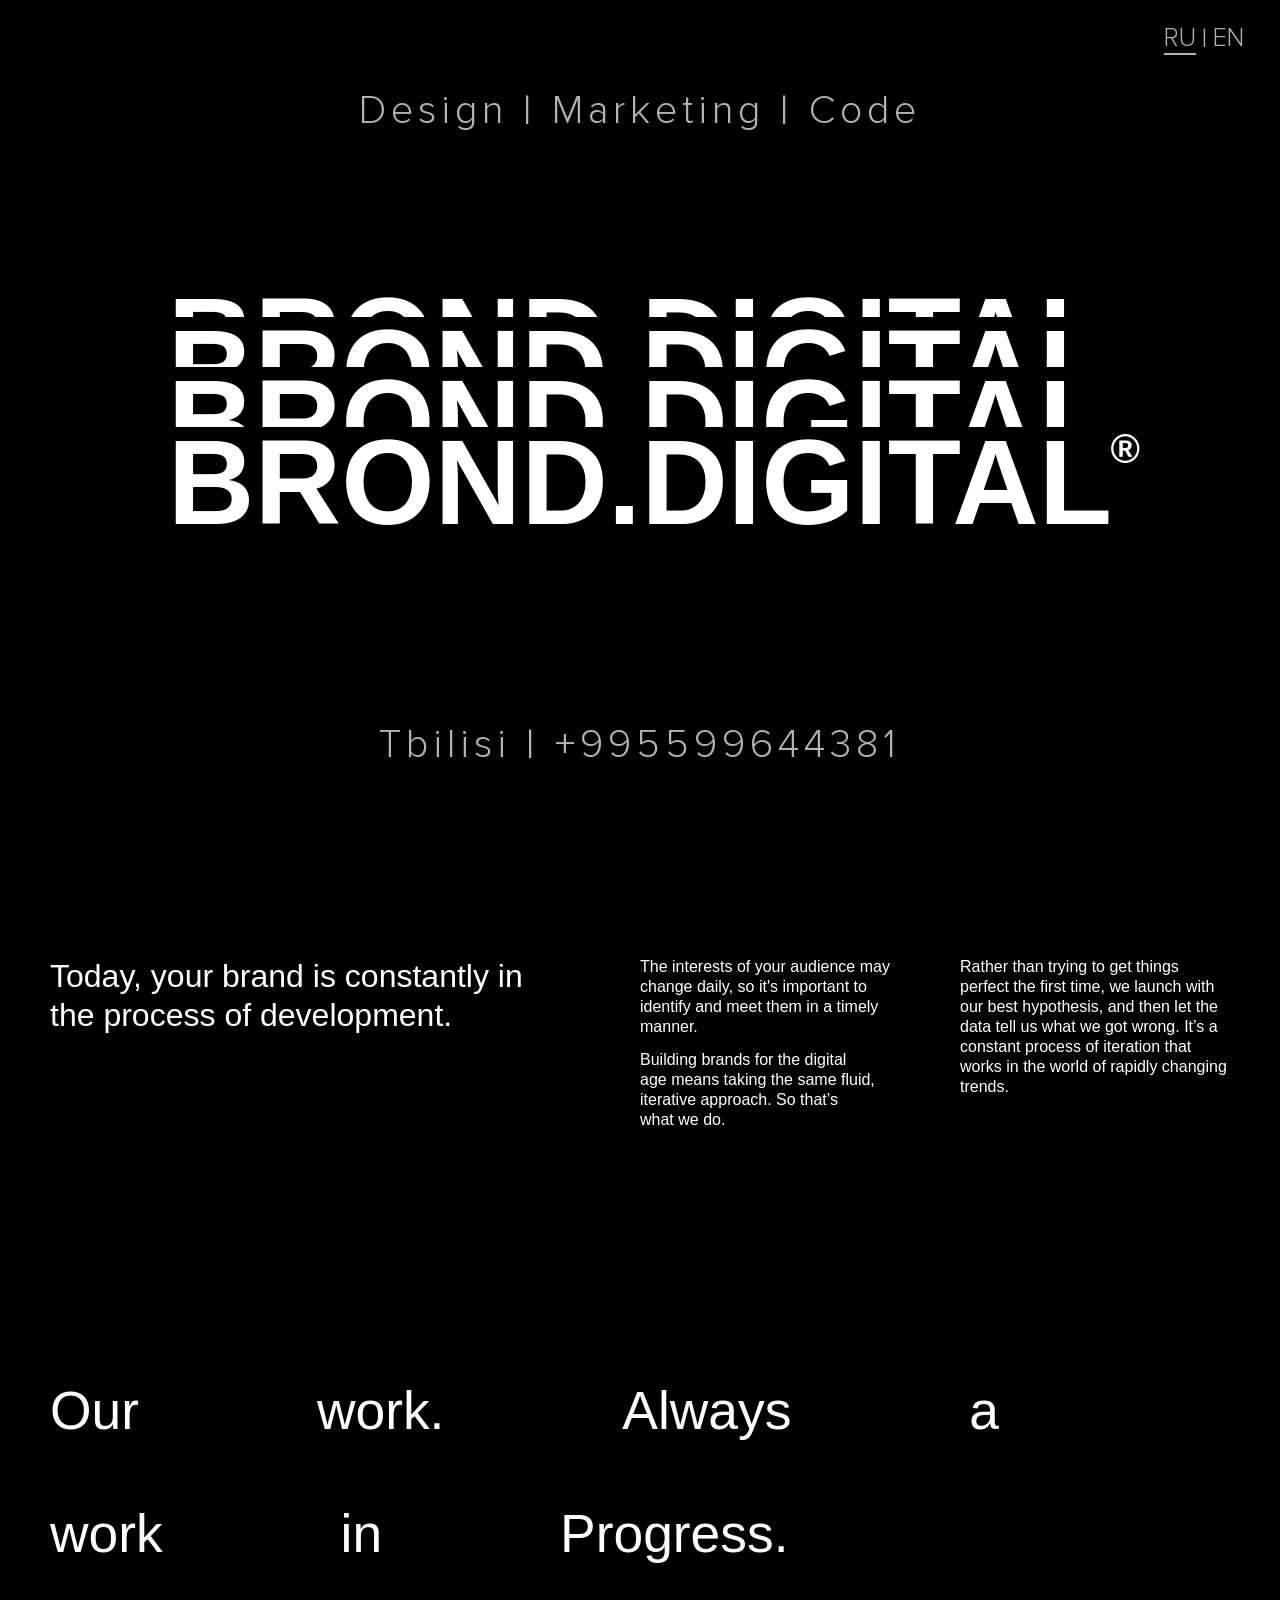
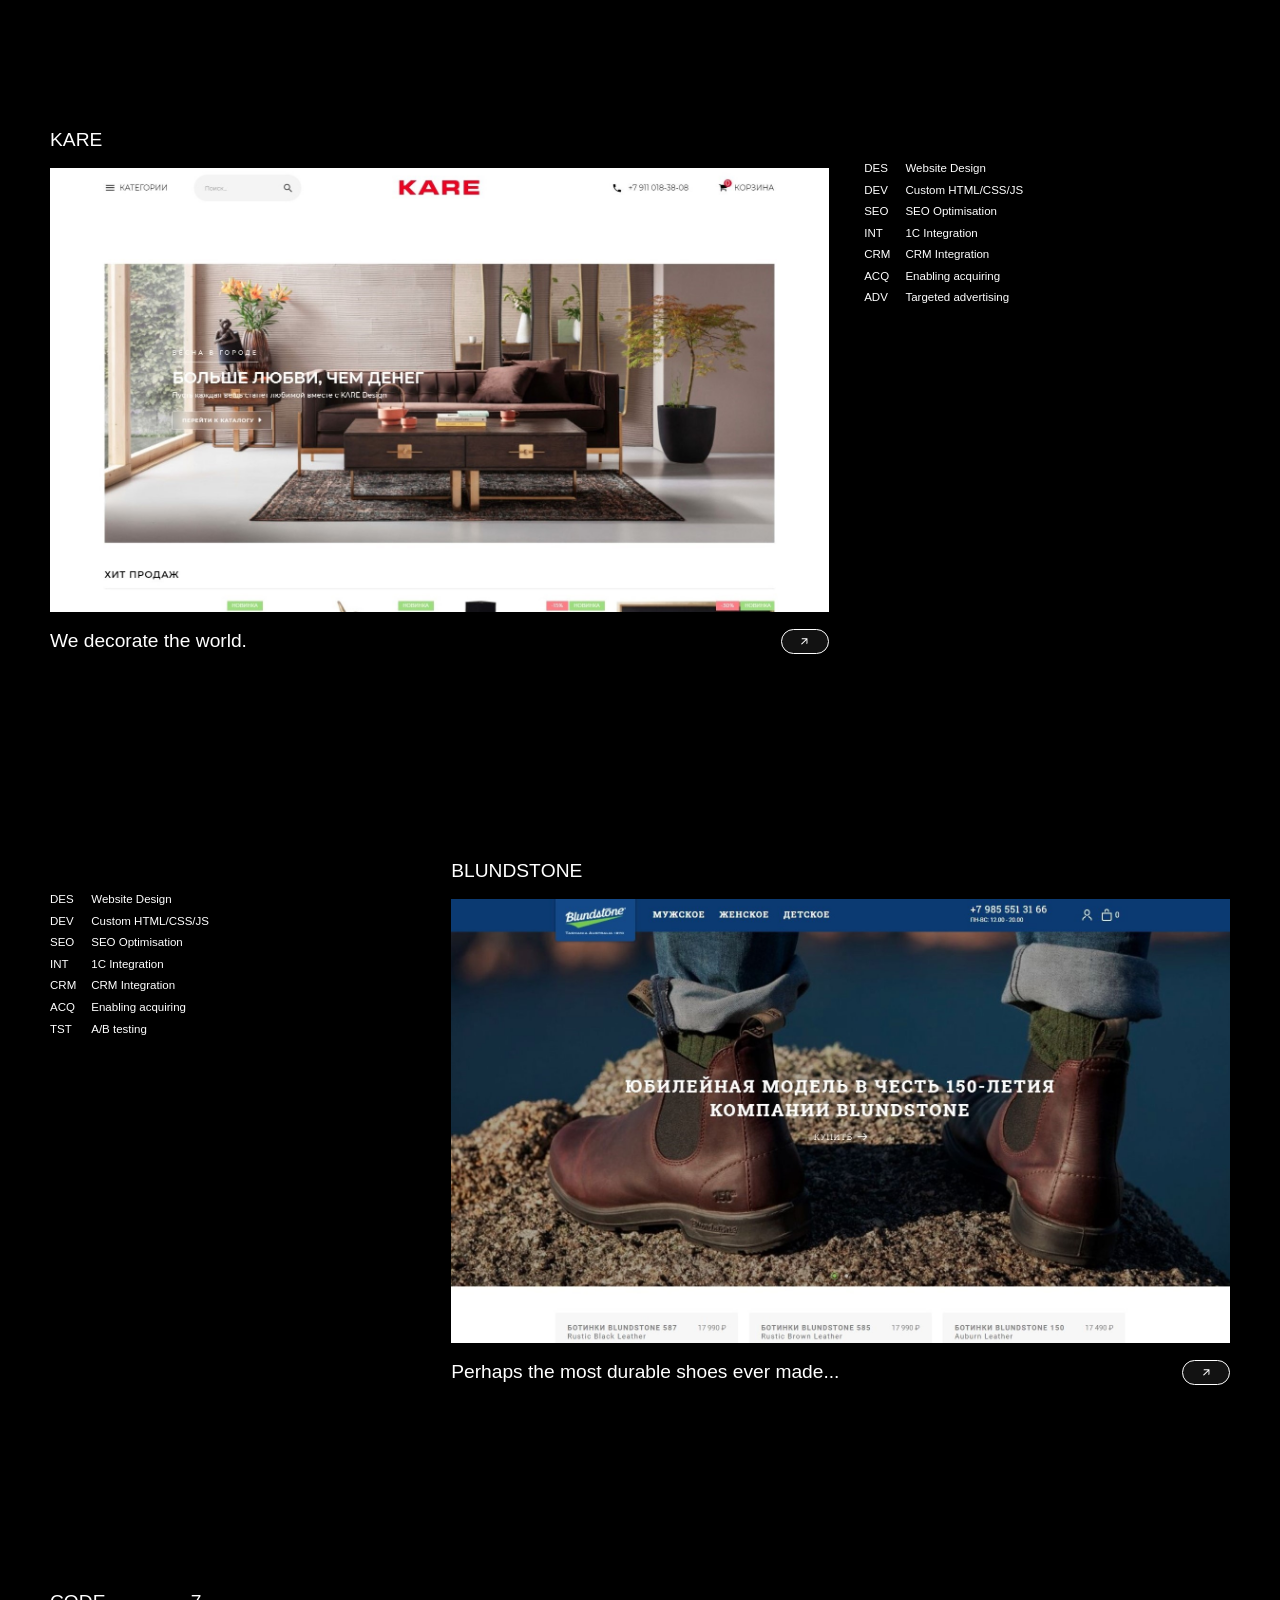
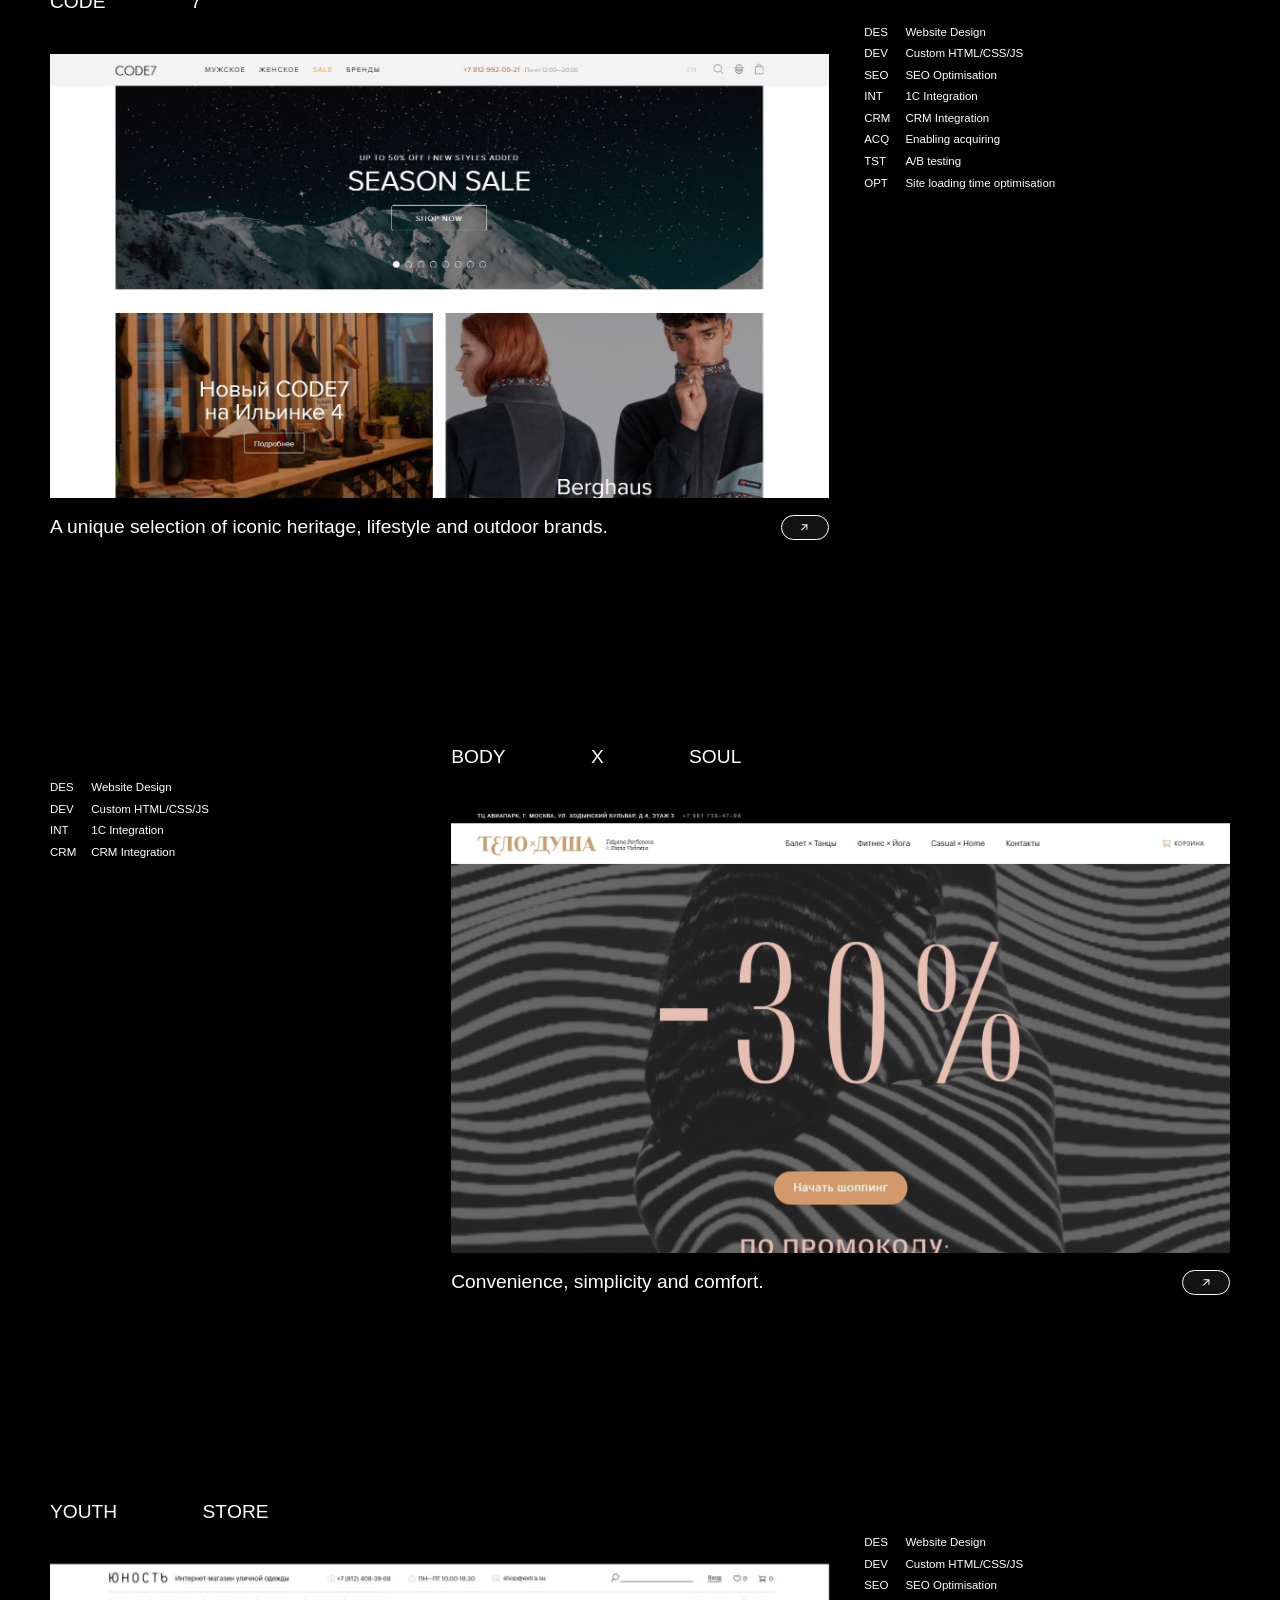
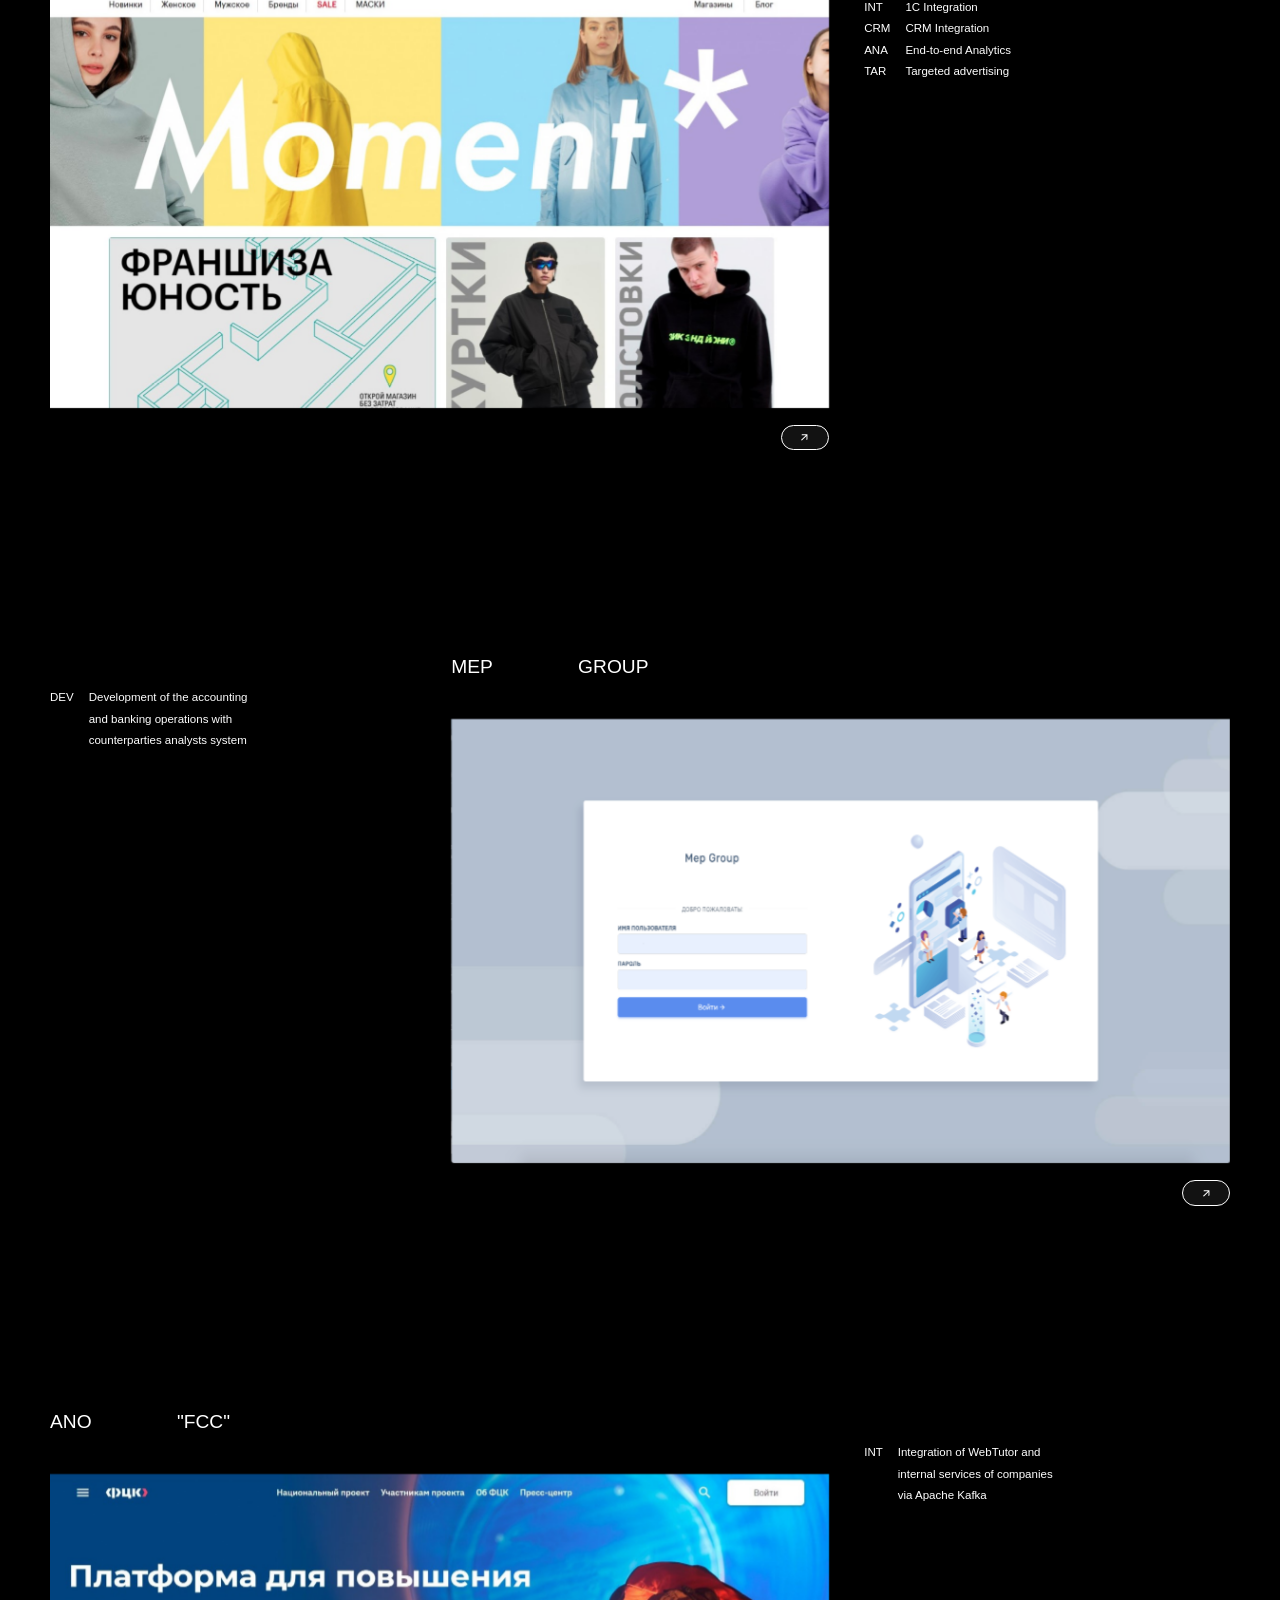
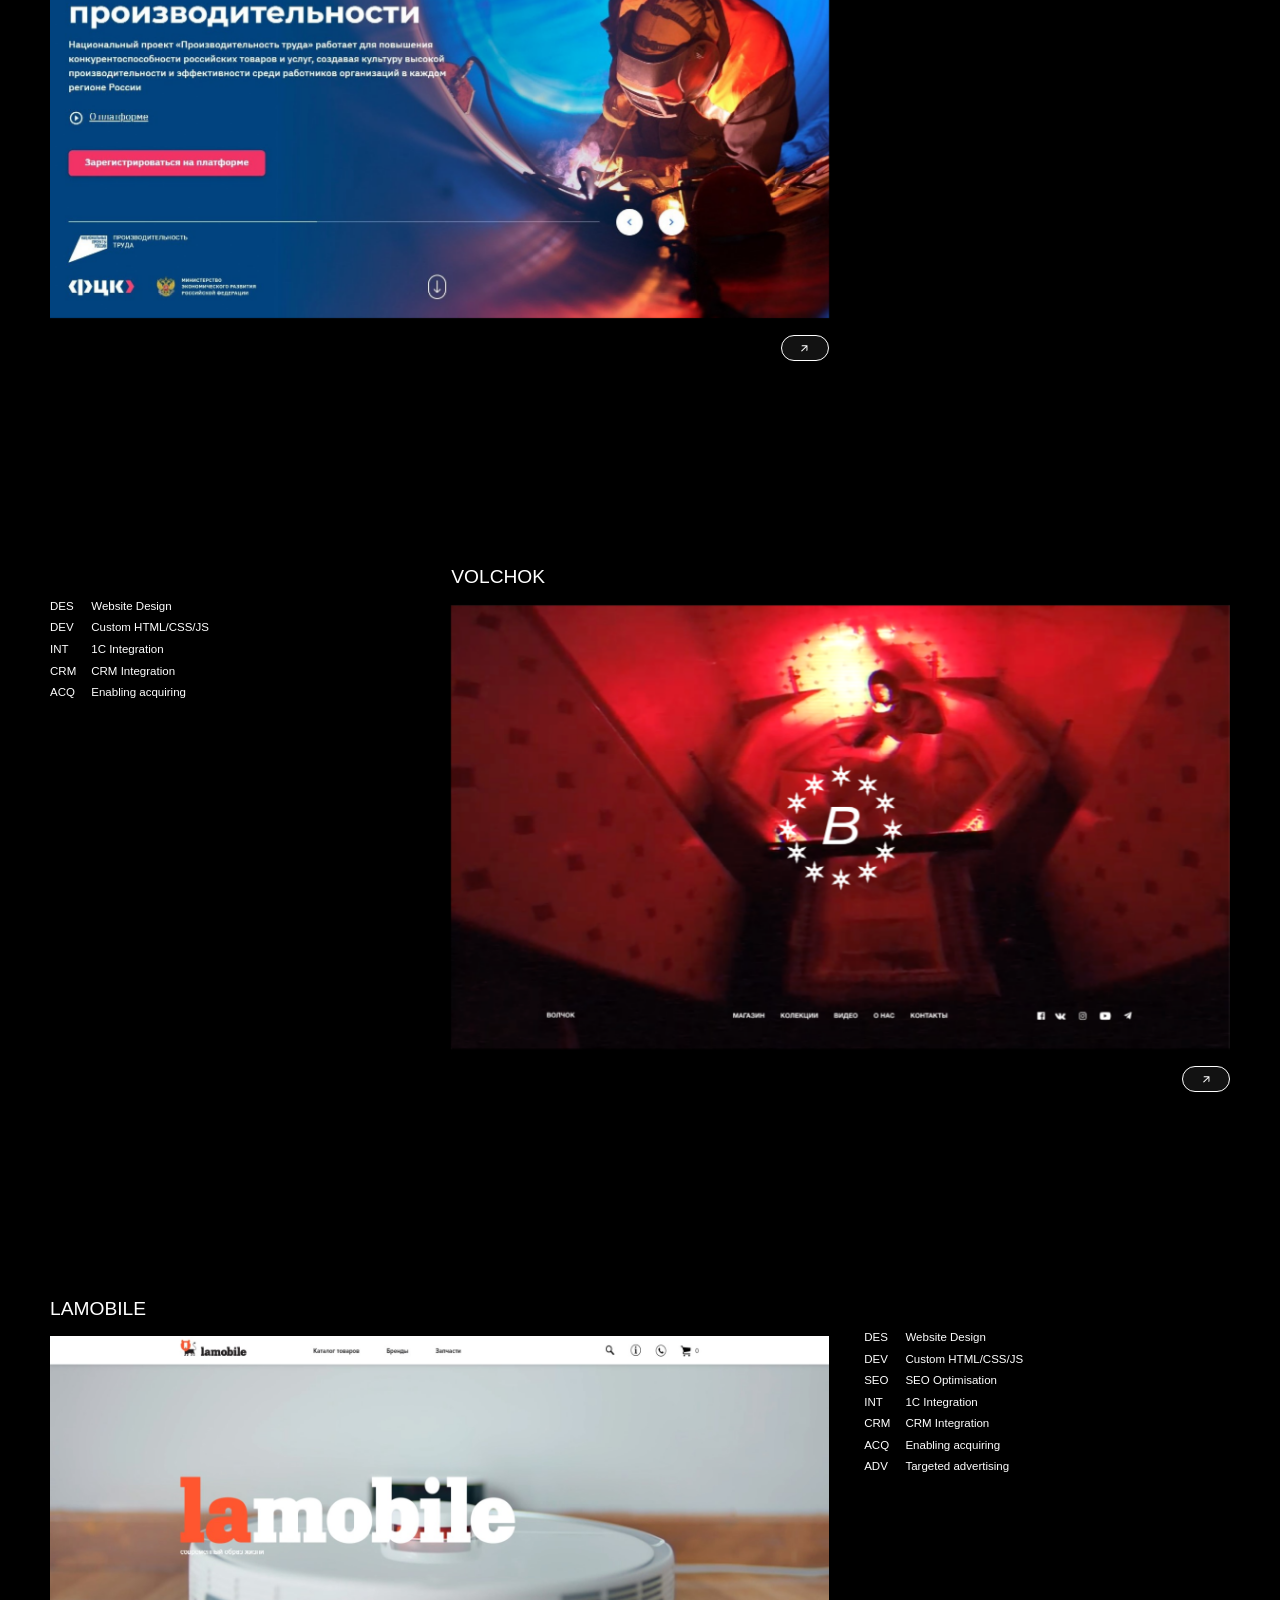
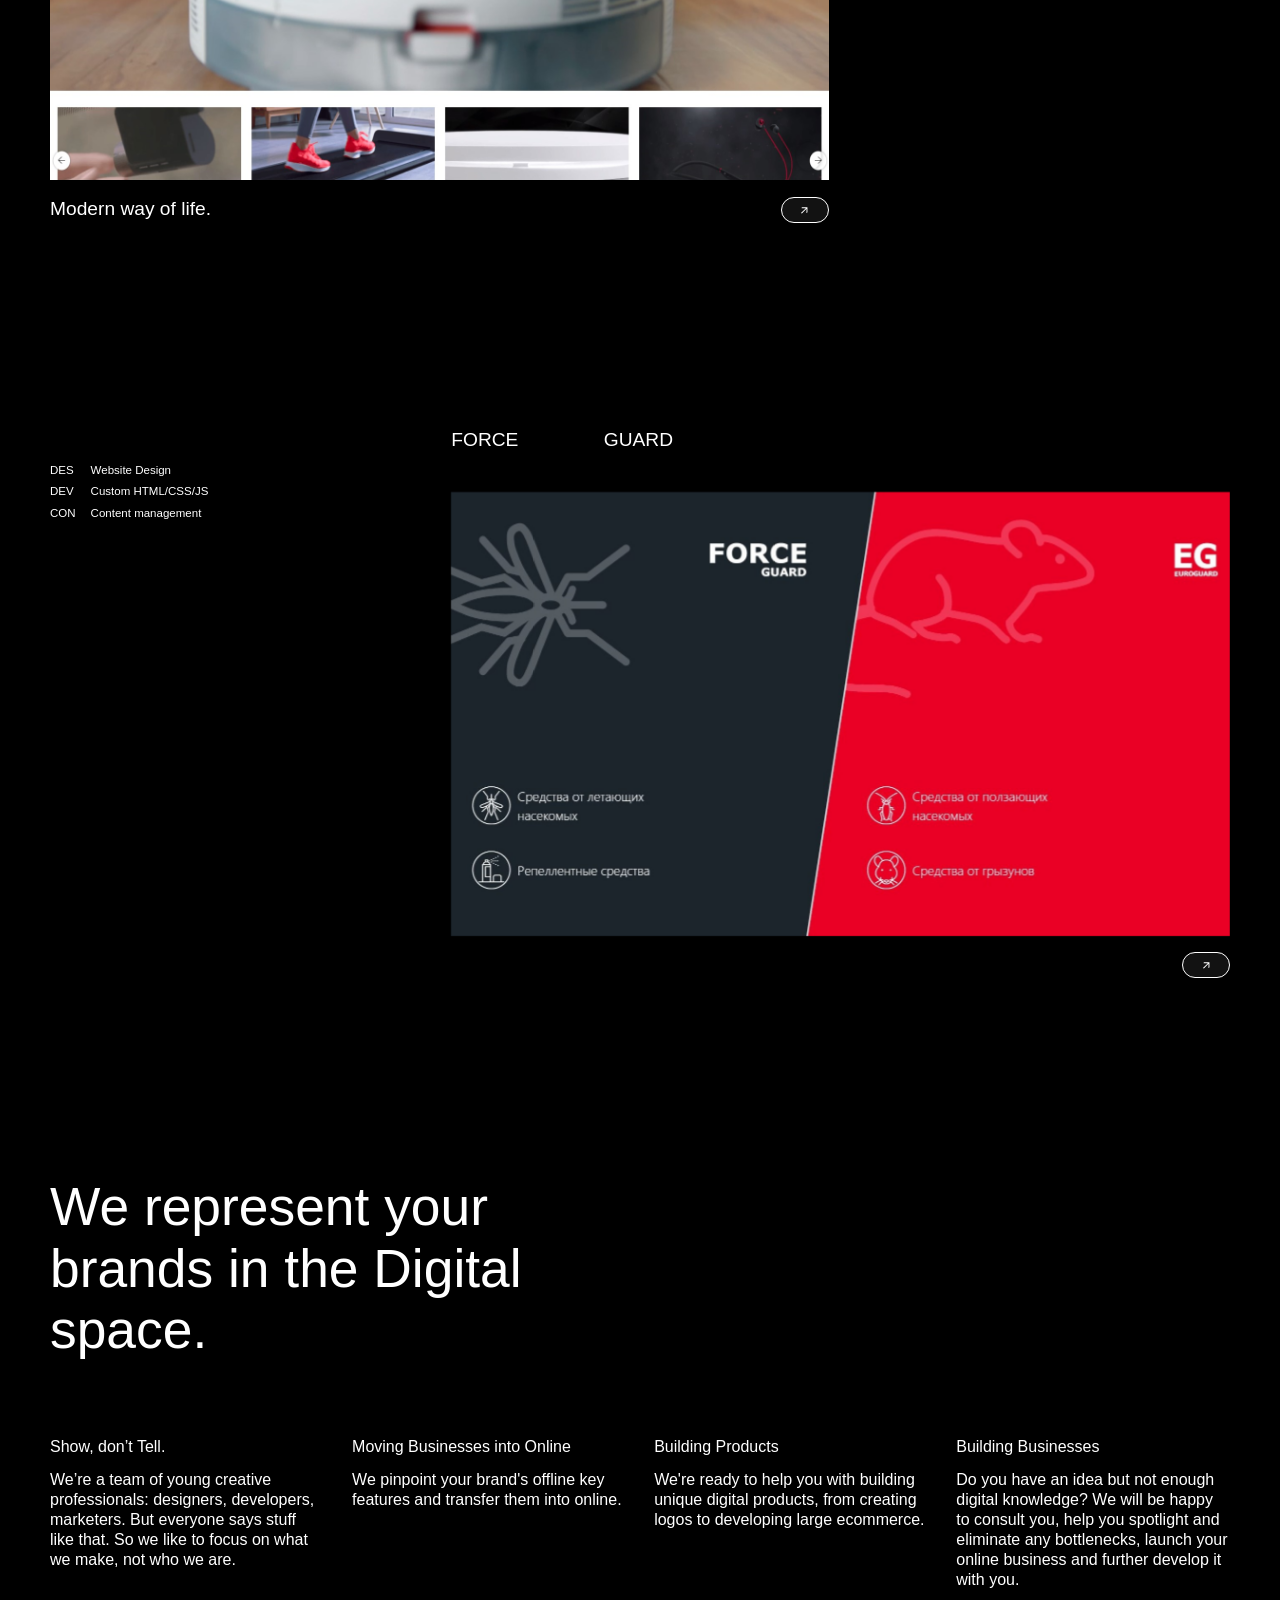
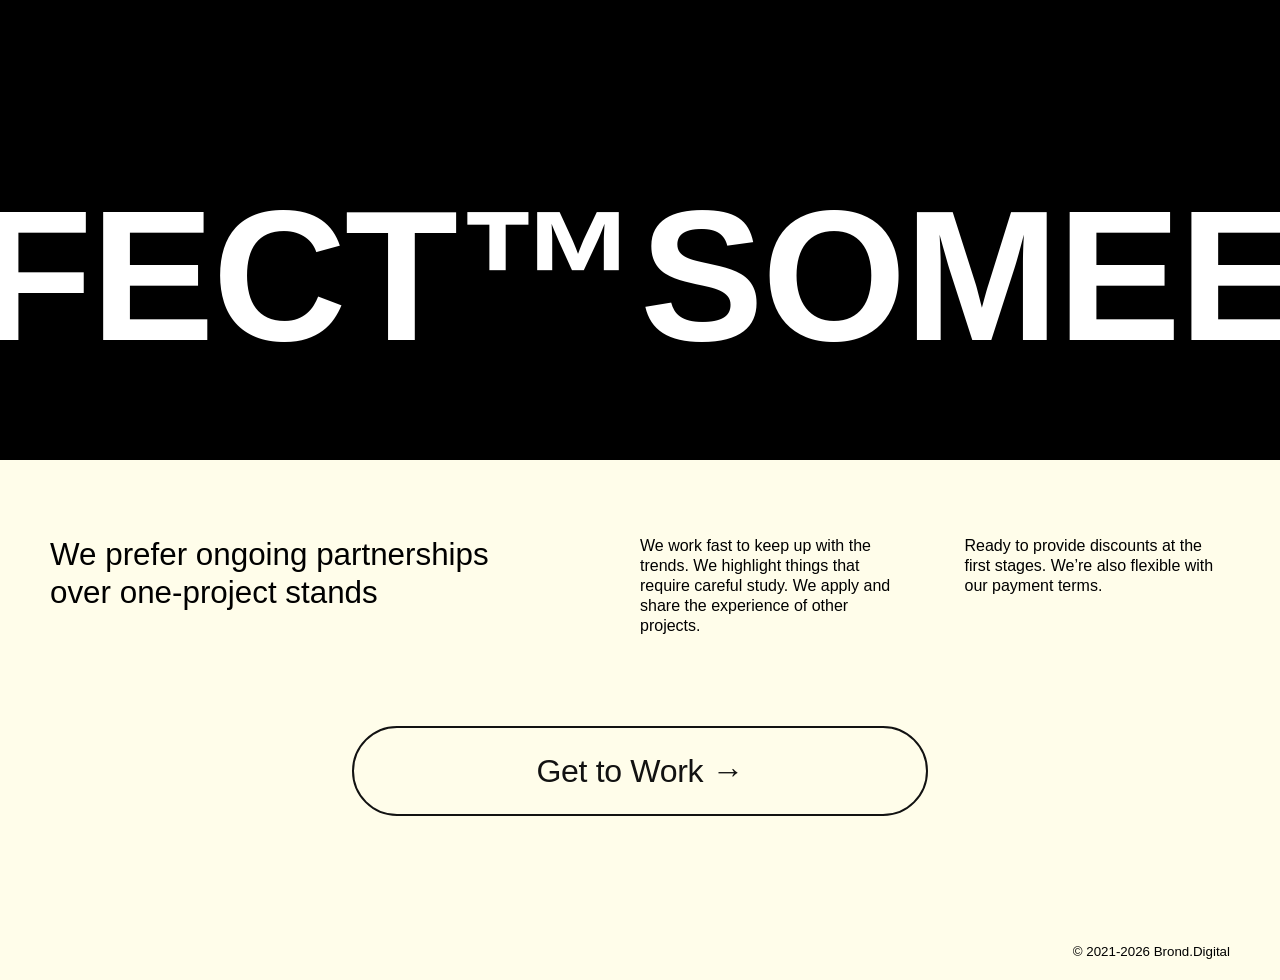
==== commit 01140cb6: "english as default" ====
--- a/index.html
+++ b/index.html
@@ -9,18 +9,20 @@
   <meta http-equiv="x-dns-prefetch-control" content="on" />
   <link rel="stylesheet" href="/css/main.css" type="text/css" />
   <link rel="icon" href="/favicon.png" type="image/x-icon" />
-  <!--<script src="https://code.jquery.com/jquery-3.6.0.min.js" integrity="sha256-/xUj+3OJU5yExlq6GSYGSHk7tPXikynS7ogEvDej/m4=" crossorigin="anonymous"></script>-->
+  <!-- <script src="https://code.jquery.com/jquery-3.6.0.min.js" integrity="sha256-/xUj+3OJU5yExlq6GSYGSHk7tPXikynS7ogEvDej/m4=" crossorigin="anonymous"></script>-->
   <script src="/js/main.js"></script>
 </head>
 <body>
   <div class="site">
     <div class="lang-switch social onload">
-      <a class="lang-ru" href="/">RU</a> | <a class="lang-en" href="/en">EN</a>
+      <a class="lang-ru" href="/ru">RU</a> |
+      <a class="lang-en" href="/">EN</a>
     </div>
     <div class="center">
       <div class="heading">
         <span class="social onload"
-          ><span>Дизайн</span> | <span>Маркетинг</span> | <span>Код</span></span
+          ><span>Design</span> | <span>Marketing</span> |
+          <span>Code</span></span
         >
       </div>
       <div class="wrapper">
@@ -49,43 +51,37 @@
         >
       </div>
     </div>
-    <!-- <section class="index-showreel">
-          <video autoplay=""  width="100%" loop="" muted="" playsinline="" src="/img/main-page-video.mp4"></video>
+    <!--<section class="index-showreel">
+            <video autoplay=""  width="100%" loop="" muted="" playsinline="" src="/img/main-page-video.mp4">
+            </video>
         </section>-->
     <section>
       <div class="index-article">
         <div class="article-grid">
           <article class="tier_one_grid">
-            <!--В цифровую эпоху, Ваш бренд всегда находится в бета-версии.-->
-            Сегодня, Ваш бренд постоянно находится в процессе развития.
-            <!--В цифровую эпоху, Ваш бренд всегда находится в стадии развития.-->
-            <!--В цифровую эпоху, Ваш бренд всегда находится в развитии. -->
+            <!--In the digital age, your brand is always in beta.-->
+            Today, your brand is constantly in the process of development.
           </article>
           <div class="article-wrap">
             <article class="tier_two_grid mgn-r-30">
-              <!--<p class="article-p">Это процесс постоянного развития.<br>Учитесь у своей аудитории и <br> растите вместе с ней.</p>-->
+              <!--<p class="article-p">It’s a constant work in progress.<br>Learning from and growing<br>with your audience.</p>-->
               <p class="article-p">
-                Интересы вашей аудитории <br />меняются ежедневно, поэтому
-                <br />
-                важно своевременно их определять <br />
-                и удовлетворять.
+                The interests of your audience may change daily, so it's
+                important to identify and meet them in a timely manner.
               </p>
-              <!--<p class="article-p">Интересы вашей аудитории меняются ежедневно, поэтому важно своевременно их определять и удовлетворять.</p>-->
 
               <p class="article-p2">
-                Создание современных брендов<br />невозможно без использования
-                гибких, итеративных подходов.<br />
+                Building brands for the digital<br />age means taking the same
+                fluid, iterative approach. So that’s<br />what we do.
               </p>
             </article>
             <article class="tier_two_grid">
-              <!--<p class="article-p">Мы не пытаемся сделать все идеально с первого раза, а начинаем с нашей лучшей гипотезы, позволяя затем данным показать, где мы ошиблись. Это итеративный подход. Он не всегда хорош для эго. Но он лучше для бизнеса.</p>-->
               <p class="article-p">
-                Мы не пытаемся сделать все идеально с первого раза, а начинаем с
-                нашей лучшей гипотезы, позволяя затем данным показать, где мы
-                ошиблись. Это итеративный подход, работающий в современных
-                реалиях быстро сменяющихся трендов.
+                Rather than trying to get things perfect the first time, we
+                launch with our best hypothesis, and then let the data tell us
+                what we got wrong. It’s a constant process of iteration that
+                works in the world of rapidly changing trends.
               </p>
-              <!--<p class="article-p">Мы не пытаемся сделать все идеально с первого раза, а начинаем с нашей лучшей гипотезы, позволяя затем данным показать, где мы ошиблись. Использование итеративного подхода не всегда хорошо для эго, но он лучше для бизнеса.</p>-->
             </article>
           </div>
         </div>
@@ -97,132 +93,107 @@
         <div class="anim-items-wrap animation-delay-2">
           <h2 class="article-tag-h">
             <span class="anim-items block" style="animation-delay: 25ms"
-              >Н</span
+              >O</span
             >
             <span class="anim-items block" style="animation-delay: 50ms"
-              >а</span
+              >u</span
             >
             <span class="anim-items block" style="animation-delay: 75ms"
-              >ш</span
+              >r</span
+            >
+            <span class="anim-items block" style="animation-delay: 100ms">
+            </span>
+            <span class="anim-items block" style="animation-delay: 125ms"
+              >w</span
+            >
+            <span class="anim-items block" style="animation-delay: 150ms"
+              >o</span
+            >
+            <span class="anim-items block" style="animation-delay: 175ms"
+              >r</span
+            >
+            <span class="anim-items block" style="animation-delay: 200ms"
+              >k</span
+            >
+            <span class="anim-items block" style="animation-delay: 225ms"
+              >.</span
+            >
+            <span class="anim-items block" style="animation-delay: 250ms">
+            </span>
+            <span class="anim-items block" style="animation-delay: 275ms"
+              >A</span
+            >
+            <span class="anim-items block" style="animation-delay: 300ms"
+              >l</span
+            >
+            <span class="anim-items block" style="animation-delay: 325ms"
+              >w</span
+            >
+            <span class="anim-items block" style="animation-delay: 350ms"
+              >a</span
+            >
+            <span class="anim-items block" style="animation-delay: 375ms"
+              >y</span
+            >
+            <span class="anim-items block" style="animation-delay: 400ms"
+              >s</span
+            >
+            <span class="anim-items block" style="animation-delay: 425ms">
+            </span>
+            <span class="anim-items block" style="animation-delay: 450ms"
+              >a</span
+            >
+          </h2>
+        </div>
+        <div class="anim-items-wrap animation-delay-2">
+          <h2 class="article-tag-h">
+            <span class="anim-items block" style="animation-delay: 25ms"
+              >w</span
+            >
+            <span class="anim-items block" style="animation-delay: 50ms"
+              >o</span
+            >
+            <span class="anim-items block" style="animation-delay: 75ms"
+              >r</span
             >
             <span class="anim-items block" style="animation-delay: 100ms"
-              >и</span
+              >k</span
             >
             <span class="anim-items block" style="animation-delay: 125ms">
             </span>
             <span class="anim-items block" style="animation-delay: 150ms"
-              >р</span
+              >i</span
             >
             <span class="anim-items block" style="animation-delay: 175ms"
-              >а</span
-            >
-            <span class="anim-items block" style="animation-delay: 200ms"
-              >б</span
-            >
+              >n</span
+            >
+            <span class="anim-items block" style="animation-delay: 200ms">
+            </span>
             <span class="anim-items block" style="animation-delay: 225ms"
-              >о</span
+              >P</span
             >
             <span class="anim-items block" style="animation-delay: 250ms"
-              >т</span
+              >r</span
             >
             <span class="anim-items block" style="animation-delay: 275ms"
-              >ы</span
+              >o</span
             >
             <span class="anim-items block" style="animation-delay: 300ms"
-              >.</span
-            >
-            <span class="anim-items block" style="animation-delay: 325ms">
-            </span>
+              >g</span
+            >
+            <span class="anim-items block" style="animation-delay: 325ms"
+              >r</span
+            >
             <span class="anim-items block" style="animation-delay: 350ms"
-              >П</span
+              >e</span
             >
             <span class="anim-items block" style="animation-delay: 375ms"
-              >о</span
+              >s</span
             >
             <span class="anim-items block" style="animation-delay: 400ms"
-              >с</span
+              >s</span
             >
             <span class="anim-items block" style="animation-delay: 425ms"
-              >т</span
-            >
-            <span class="anim-items block" style="animation-delay: 450ms"
-              >о</span
-            >
-            <span class="anim-items block" style="animation-delay: 475ms"
-              >я</span
-            >
-            <span class="anim-items block" style="animation-delay: 500ms"
-              >н</span
-            >
-            <span class="anim-items block" style="animation-delay: 525ms"
-              >н</span
-            >
-            <span class="anim-items block" style="animation-delay: 550ms"
-              >о</span
-            >
-          </h2>
-        </div>
-        <div class="anim-items-wrap animation-delay-2">
-          <h2 class="article-tag-h">
-            <span class="anim-items block" style="animation-delay: 25ms"
-              >н</span
-            >
-            <span class="anim-items block" style="animation-delay: 50ms"
-              >а</span
-            >
-            <span class="anim-items block" style="animation-delay: 75ms"
-              >х</span
-            >
-            <span class="anim-items block" style="animation-delay: 100ms"
-              >о</span
-            >
-            <span class="anim-items block" style="animation-delay: 125ms"
-              >д</span
-            >
-            <span class="anim-items block" style="animation-delay: 150ms"
-              >я</span
-            >
-            <span class="anim-items block" style="animation-delay: 175ms"
-              >т</span
-            >
-            <span class="anim-items block" style="animation-delay: 200ms"
-              >с</span
-            >
-            <span class="anim-items block" style="animation-delay: 225ms"
-              >я</span
-            >
-            <span class="anim-items block" style="animation-delay: 250ms">
-            </span>
-            <span class="anim-items block" style="animation-delay: 275ms"
-              >в</span
-            >
-            <span class="anim-items block" style="animation-delay: 300ms">
-            </span>
-            <span class="anim-items block" style="animation-delay: 325ms"
-              >р</span
-            >
-            <span class="anim-items block" style="animation-delay: 350ms"
-              >а</span
-            >
-            <span class="anim-items block" style="animation-delay: 375ms"
-              >з</span
-            >
-            <span class="anim-items block" style="animation-delay: 400ms"
-              >в</span
-            >
-            <span class="anim-items block" style="animation-delay: 425ms"
-              >и</span
-            >
-            <span class="anim-items block" style="animation-delay: 450ms"
-              >т</span
-            >
-            <span class="anim-items block" style="animation-delay: 475ms"
-              >и</span
-            >
-            <span class="anim-items block" style="animation-delay: 500ms"
-              >и</span
-            >
-            <span class="anim-items block" style="animation-delay: 525ms"
               >.</span
             >
           </h2>
@@ -249,8 +220,7 @@
                 >
               </h2>
             </div>
-            <!--<video autoplay="" width="100%" loop="" muted="" playsinline="" src="https://player.vimeo.com/external/452432775.hd.mp4?s=66675bf1d0acd5d9465d58124c66b806ba27b640&amp;profile_id=174">
-              </video>-->
+
             <a
               href="https://karedesign.ru"
               rel="noopener noreferrer"
@@ -259,7 +229,7 @@
               <img class="project-img" src="/img/Raw/KARE.jpg" alt="" />
             </a>
             <div class="project-item-footer">
-              <span>Мы украшаем мир.</span>
+              <span>We decorate the world.</span>
               <a
                 href="https://karedesign.ru"
                 rel="noopener noreferrer"
@@ -285,22 +255,22 @@
           </div>
           <div class="worklist">
             <ul>
-              <li>ДИЗ</li>
-              <li>РАЗ</li>
+              <li>DES</li>
+              <li>DEV</li>
               <li>SEO</li>
-              <li>ИНТ</li>
+              <li>INT</li>
               <li>CRM</li>
-              <li>ЭКВ</li>
-              <li>ТАР</li>
+              <li>ACQ</li>
+              <li>ADV</li>
             </ul>
             <ul class="definition">
-              <li>Дизайн веб-сайта</li>
-              <li>Верстка и Frontend разработка</li>
-              <li>SEO Оптимизация</li>
-              <li>Интеграция 1C</li>
-              <li>Интеграция CRM</li>
-              <li>Подключение эквайринга</li>
-              <li>Таргетированная реклама</li>
+              <li>Website Design</li>
+              <li>Custom HTML/CSS/JS</li>
+              <li>SEO Optimisation</li>
+              <li>1C Integration</li>
+              <li>CRM Integration</li>
+              <li>Enabling acquiring</li>
+              <li>Targeted advertising</li>
             </ul>
           </div>
         </div>
@@ -352,9 +322,7 @@
               <img class="project-img" src="/img/Raw/Blundstone.jpg" alt="" />
             </a>
             <div class="project-item-footer">
-              <span
-                >Пожалуй, самые прочные ботинки из когда-либо созданных...</span
-              >
+              <span>Perhaps the most durable shoes ever made...</span>
               <a
                 href="https://blundstone.ru"
                 rel="noopener noreferrer"
@@ -380,22 +348,22 @@
           </div>
           <div class="worklist-reverse">
             <ul>
-              <li>ДИЗ</li>
-              <li>РАЗ</li>
+              <li>DES</li>
+              <li>DEV</li>
               <li>SEO</li>
-              <li>ИНТ</li>
+              <li>INT</li>
               <li>CRM</li>
-              <li>ЭКВ</li>
-              <li>СКВ</li>
+              <li>ACQ</li>
+              <li>TST</li>
             </ul>
             <ul class="definition">
-              <li>Дизайн веб-сайта</li>
-              <li>Верстка и Frontend разработка</li>
-              <li>SEO Оптимизация</li>
-              <li>Интеграция 1C</li>
-              <li>Интеграция CRM</li>
-              <li>Подключение эквайринга</li>
-              <li>Сквозная аналитика</li>
+              <li>Website Design</li>
+              <li>Custom HTML/CSS/JS</li>
+              <li>SEO Optimisation</li>
+              <li>1C Integration</li>
+              <li>CRM Integration</li>
+              <li>Enabling acquiring</li>
+              <li>A/B testing</li>
             </ul>
           </div>
         </div>
@@ -435,8 +403,8 @@
             </a>
             <div class="project-item-footer">
               <span
-                >Уникальная селекция культовых heritage, lifestyle и
-                outdoor-брендов.</span
+                >A unique selection of iconic heritage, lifestyle and outdoor
+                brands.</span
               >
               <a
                 href="https://code7.ru"
@@ -463,29 +431,30 @@
           </div>
           <div class="worklist">
             <ul>
-              <li>ДИЗ</li>
-              <li>РАЗ</li>
+              <li>DES</li>
+              <li>DEV</li>
               <li>SEO</li>
-              <li>ИНТ</li>
+              <li>INT</li>
               <li>CRM</li>
-              <li>ЭКВ</li>
-              <li>ТСТ</li>
-              <li>ОПТ</li>
+              <li>ACQ</li>
+              <li>TST</li>
+              <li>OPT</li>
             </ul>
             <ul class="definition">
-              <li>Дизайн веб-сайта</li>
-              <li>Верстка и Frontend разработка</li>
-              <li>SEO Оптимизация</li>
-              <li>Интеграция 1C</li>
-              <li>Интеграция CRM</li>
-              <li>Подключение эквайринга</li>
-              <li>A/B тестирование</li>
-              <li>Оптимизация времени загрузки сайта</li>
-            </ul>
-          </div>
-        </div>
-      </div>
-    </section>
+              <li>Website Design</li>
+              <li>Custom HTML/CSS/JS</li>
+              <li>SEO Optimisation</li>
+              <li>1C Integration</li>
+              <li>CRM Integration</li>
+              <li>Enabling acquiring</li>
+              <li>A/B testing</li>
+              <li>Site loading time optimisation</li>
+            </ul>
+          </div>
+        </div>
+      </div>
+    </section>
+
     <section>
       <div class="project-item">
         <div class="project-item-inner-reverse">
@@ -525,8 +494,7 @@
                 >
               </h2>
             </div>
-            <!--<video autoplay="" width="100%" loop="" muted="" playsinline="" src="https://player.vimeo.com/external/452433455.hd.mp4?s=dbf802fc05e045d0e214e50eb95d7a4d56984fcf&amp;profile_id=174">
-              </video>-->
+
             <a
               href="http://teloidusha.store"
               rel="noopener noreferrer"
@@ -535,7 +503,7 @@
               <img class="project-img" src="/img/Raw/t&d.jpg" alt="" />
             </a>
             <div class="project-item-footer">
-              <span>Удобство, простота и комфорт.</span>
+              <span>Convenience, simplicity and comfort.</span>
               <a
                 href="http://teloidusha.store"
                 rel="noopener noreferrer"
@@ -561,16 +529,16 @@
           </div>
           <div class="worklist-reverse">
             <ul>
-              <li>ДИЗ</li>
-              <li>РАЗ</li>
-              <li>ИНТ</li>
+              <li>DES</li>
+              <li>DEV</li>
+              <li>INT</li>
               <li>CRM</li>
             </ul>
             <ul class="definition">
-              <li>Дизайн веб-сайта</li>
-              <li>Верстка и Frontend разработка</li>
-              <li>Интеграция 1C</li>
-              <li>Интеграция CRM</li>
+              <li>Website Design</li>
+              <li>Custom HTML/CSS/JS</li>
+              <li>1C Integration</li>
+              <li>CRM Integration</li>
             </ul>
           </div>
         </div>
@@ -652,22 +620,22 @@
           </div>
           <div class="worklist">
             <ul>
-              <li>ДИЗ</li>
-              <li>РАЗ</li>
+              <li>DES</li>
+              <li>DEV</li>
               <li>SEO</li>
-              <li>ИНТ</li>
+              <li>INT</li>
               <li>CRM</li>
-              <li>СКВ</li>
-              <li>ТАР</li>
+              <li>ANA</li>
+              <li>TAR</li>
             </ul>
             <ul class="definition">
-              <li>Дизайн веб-сайта</li>
-              <li>Верстка и Frontend разработка</li>
-              <li>SEO Оптимизация</li>
-              <li>Интеграция 1C</li>
-              <li>Интеграция CRM</li>
-              <li>Сквозная аналитика</li>
-              <li>Таргетированная реклама</li>
+              <li>Website Design</li>
+              <li>Custom HTML/CSS/JS</li>
+              <li>SEO Optimisation</li>
+              <li>1C Integration</li>
+              <li>CRM Integration</li>
+              <li>End-to-end Analytics</li>
+              <li>Targeted advertising</li>
             </ul>
           </div>
         </div>
@@ -743,14 +711,14 @@
           </div>
           <div class="worklist-reverse">
             <ul>
-              <li>РАЗ</li>
+              <li>DEV</li>
               <!--<li>РАЗ</li>
                 <li>КОН</li>-->
             </ul>
             <ul class="definition">
-              <li>Разработка системы учета и</li>
-              <li>аналитики банковских операций</li>
-              <li>с контрагентами</li>
+              <li>Development of the accounting</li>
+              <li>and banking operations with</li>
+              <li>counterparties analysts system</li>
             </ul>
           </div>
         </div>
@@ -766,7 +734,7 @@
                   >А</span
                 >
                 <span class="anim-items block" style="animation-delay: 50ms"
-                  >Н</span
+                  >N</span
                 >
                 <span class="anim-items block" style="animation-delay: 75ms"
                   >О</span
@@ -777,21 +745,19 @@
                   >"</span
                 >
                 <span class="anim-items block" style="animation-delay: 150ms"
-                  >Ф</span
+                  >F</span
                 >
                 <span class="anim-items block" style="animation-delay: 175ms"
-                  >Ц</span
+                  >C</span
                 >
                 <span class="anim-items block" style="animation-delay: 200ms"
-                  >К</span
+                  >C</span
                 >
                 <span class="anim-items block" style="animation-delay: 225ms"
                   >"</span
                 >
               </h2>
             </div>
-            <!--<video autoplay="" width="100%" loop="" muted="" playsinline="" src="https://player.vimeo.com/external/452482307.hd.mp4?s=b187397e6a877fd71ca10a4cbdfc4cfbd380b2fc&amp;profile_id=174">
-              </video>-->
             <a
               href="https://производительность.рф/ru/"
               rel="noopener noreferrer"
@@ -826,12 +792,12 @@
           </div>
           <div class="worklist">
             <ul>
-              <li>ИНТ</li>
+              <li>INT</li>
             </ul>
             <ul class="definition">
-              <li>Интеграция СДО WebTutor и</li>
-              <li>внутренних сервисов компаний</li>
-              <li>посредством Apache Kafka</li>
+              <li>Integration of WebTutor and</li>
+              <li>internal services of companies</li>
+              <li>via Apache Kafka</li>
             </ul>
           </div>
         </div>
@@ -901,18 +867,18 @@
           </div>
           <div class="worklist-reverse">
             <ul>
-              <li>ДИЗ</li>
-              <li>РАЗ</li>
-              <li>ИНТ</li>
+              <li>DES</li>
+              <li>DEV</li>
+              <li>INT</li>
               <li>CRM</li>
-              <li>ЭКВ</li>
+              <li>ACQ</li>
             </ul>
             <ul class="definition">
-              <li>Дизайн веб-сайта</li>
-              <li>Верстка и Frontend разработка</li>
-              <li>Интеграция 1C</li>
-              <li>Интеграция CRM</li>
-              <li>Подключение эквайринга</li>
+              <li>Website Design</li>
+              <li>Custom HTML/CSS/JS</li>
+              <li>1C Integration</li>
+              <li>CRM Integration</li>
+              <li>Enabling acquiring</li>
             </ul>
           </div>
         </div>
@@ -959,7 +925,7 @@
               <img class="project-img" src="/img/Raw/lamobile.png" alt="" />
             </a>
             <div class="project-item-footer">
-              <span>Cовременный образ жизни.</span>
+              <span>Modern way of life.</span>
               <a
                 href="https://lamobile.ru"
                 rel="noopener noreferrer"
@@ -985,28 +951,27 @@
           </div>
           <div class="worklist">
             <ul>
-              <li>ДИЗ</li>
-              <li>РАЗ</li>
+              <li>DES</li>
+              <li>DEV</li>
               <li>SEO</li>
-              <li>ИНТ</li>
+              <li>INT</li>
               <li>CRM</li>
-              <li>ЭКВ</li>
-              <li>ТАР</li>
+              <li>ACQ</li>
+              <li>ADV</li>
             </ul>
             <ul class="definition">
-              <li>Дизайн веб-сайта</li>
-              <li>Верстка и Frontend разработка</li>
-              <li>SEO Оптимизация</li>
-              <li>Интеграция 1C</li>
-              <li>Интеграция CRM</li>
-              <li>Подключение эквайринга</li>
-              <li>Таргетированная реклама</li>
-            </ul>
-          </div>
-        </div>
-      </div>
-    </section>
-
+              <li>Website Design</li>
+              <li>Custom HTML/CSS/JS</li>
+              <li>SEO Optimisation</li>
+              <li>1C Integration</li>
+              <li>CRM Integration</li>
+              <li>Enabling acquiring</li>
+              <li>Targeted advertising</li>
+            </ul>
+          </div>
+        </div>
+      </div>
+    </section>
     <section>
       <div class="project-item">
         <div class="project-item-inner-reverse">
@@ -1081,14 +1046,14 @@
           </div>
           <div class="worklist-reverse">
             <ul>
-              <li>ДИЗ</li>
-              <li>РАЗ</li>
-              <li>КОН</li>
+              <li>DES</li>
+              <li>DEV</li>
+              <li>CON</li>
             </ul>
             <ul class="definition">
-              <li>Дизайн веб-сайта</li>
-              <li>Верстка и Frontend разработка</li>
-              <li>Контент-менеджмент</li>
+              <li>Website Design</li>
+              <li>Custom HTML/CSS/JS</li>
+              <li>Content management</li>
             </ul>
           </div>
         </div>
@@ -1096,48 +1061,44 @@
     </section>
     <section>
       <div class="index-article-tag">
-        <!--<article class="tag2">
-              Brands, Products and Businesses for the digital age.
-            </article>-->
         <article class="tag2">
-          Мы представляем Ваши бренды в Digital-пространстве.
+          We represent your brands in the Digital space.
         </article>
       </div>
       <div class="index-article">
         <div class="article-grid2">
           <article class="tier_two_grid_2">
-            <p class="article-p">Меньше слов, больше дела.</p>
-            <!--<p class="article-p2">We’re a team of award-winning strategists, creatives, designers, developers, writers, illustrators, animators and producers. But everyone says stuff like that. So we like to focus on what we make, not who we are.</p>-->
+            <p class="article-p">Show, don’t Tell.</p>
             <p class="article-p2">
-              Мы - команда молодых креативных профессионалов: дизайнеров,
-              разработчиков, маркетологов. Но все говорят тоже самое. Поэтому мы
-              сосредоточены не на том, кто мы, а на том, что мы делаем.
+              We’re a team of young creative professionals: designers,
+              developers, marketers. But everyone says stuff like that. So we
+              like to focus on what we make, not who we are.
             </p>
           </article>
 
           <article class="tier_two_grid_2">
-            <p class="article-p">Переносим бизнес в онлайн</p>
+            <p class="article-p">Moving Businesses into Online</p>
             <p class="article-p2">
-              Мы выделяем ключевые особенности брендов в оффлайн и переносим их
-              в онлайн.
+              We pinpoint your brand's offline key features and transfer them
+              into online.
             </p>
           </article>
 
           <article class="tier_two_grid_2">
-            <p class="article-p">Создаем продукты</p>
+            <p class="article-p">Building Products</p>
             <p class="article-p2">
-              Мы готовы помочь по любым вопросам в сфере Digital. От создания
-              логотипов до разработки крупных интернет-магазинов.
+              We're ready to help you with building unique digital products,
+              from creating logos to developing large ecommerce.
             </p>
           </article>
 
           <article class="tier_two_grid_2">
-            <p class="article-p">Создаем бизнес</p>
+            <p class="article-p">Building Businesses</p>
             <p class="article-p2">
-              У вас есть идея, но недостаточно знаний в Digital-сфере? Мы
-              проконсультируем Вас, поможем спроектировать самые узкие аспекты
-              вашего бизнеса в интернете. Доведем проект до релизной версии и
-              продолжим его развивать вместе с вами.
+              Do you have an idea but not enough digital knowledge? We will be
+              happy to consult you, help you spotlight and eliminate any
+              bottlenecks, launch your online business and further develop it
+              with you.
             </p>
           </article>
         </div>
@@ -1156,28 +1117,24 @@
             <article
               class="tier_one_grid_2 anim-items-footer animation-delay-1"
             >
-              <!-- In this life, you don’t get what you deserve. Only what you negotiate.
-                В этой жизни ты не получаешь то, чего заслуживаешь. Только то, чего добиваешься.
-                В жизни ты не получаешь то, чего заслуживаешь. Только то, о чем договорился.-->
-              Предпочитаем долговременное сотрудничество однократному.
+              We prefer ongoing partnerships over one-project stands
             </article>
-
             <div class="article-wrap">
               <article
                 class="tier_two_grid_3 mgn-r-30 anim-items-footer animation-delay-2"
               >
                 <p class="article-p2">
-                  Работаем быстро, чтобы поспевать за трендами. Выделяем вещи
-                  которые требуют тщательной проработки. Применяем и делимся
-                  опытом других проектов.
+                  We work fast to keep up with the trends. We highlight things
+                  that require careful study. We apply and share the experience
+                  of other projects.
                 </p>
               </article>
               <article
                 class="tier_two_grid_3 anim-items-footer animation-delay-3"
               >
                 <p class="article-p2">
-                  Гибко подходим к условиям оплаты и готовы предоставлять скидки
-                  на первых этапах сотрудничества.
+                  Ready to provide discounts at the first stages. We’re also
+                  flexible with our payment terms.
                 </p>
               </article>
             </div>
@@ -1186,14 +1143,14 @@
       </section>
       <section>
         <div class="footer-contact">
-          <a href="tel:89998258045">
+          <a href="tel:+995599644381">
             <button type="button" class="contact-button">
-              <span class="footer-contact-inner">За работу →</span>
+              <span class="footer-contact-inner">Get to Work →</span>
             </button>
           </a>
         </div>
       </section>
-      <div class="copy">© 2021 Brond.Digital</div>
+      <div class="copy">© 2021-2026 Brond.Digital</div>
     </footer>
   </div>
 </body>
